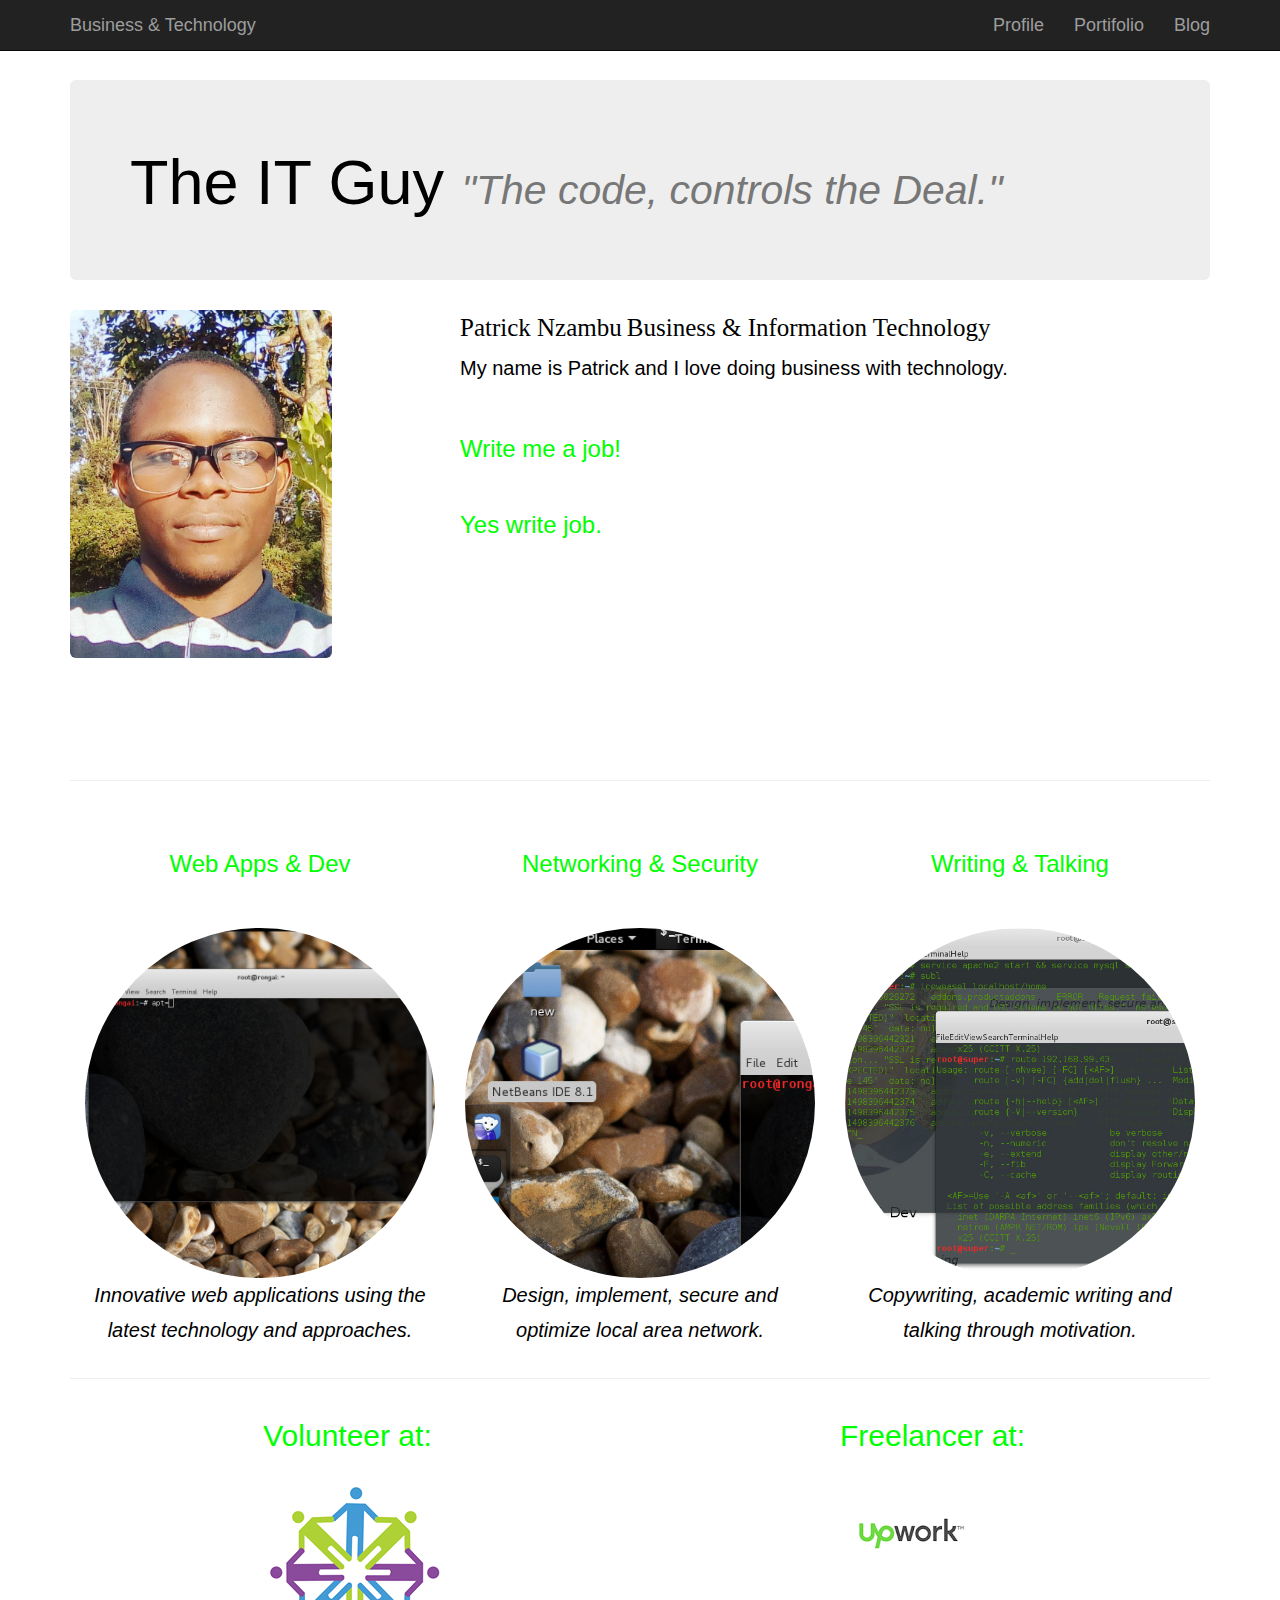
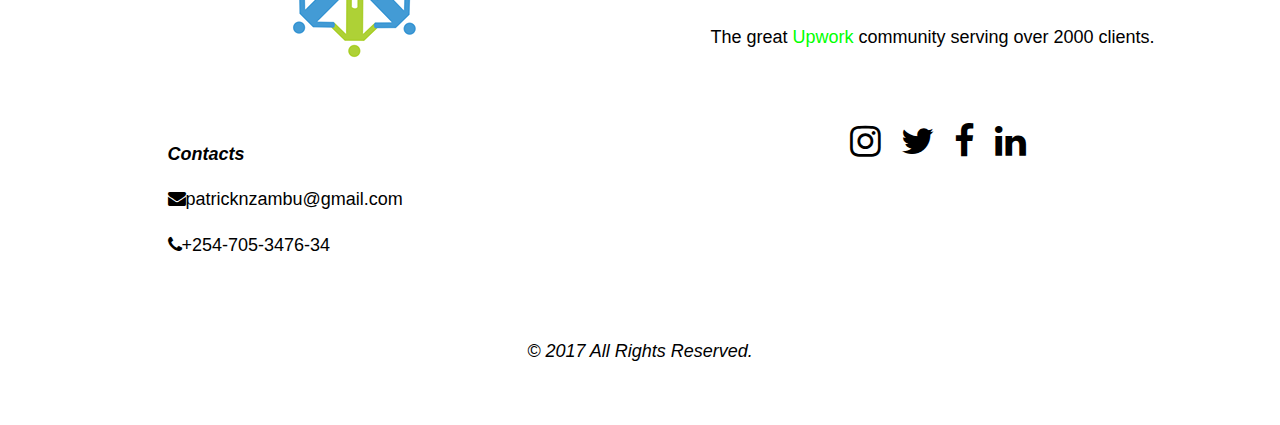
==== index.html @ f0a5457b "First commit" ====
<html>
<head>
    <meta charset="utf-8">
    <meta http-equiv="X-UA-Compatible" content="IE=edge">
    <meta name="viewport" content="width=device-width, initial-scale=1">
	<title>Patrick - The IT Guy</title>
	<link rel="stylesheet" type="text/css" href="css/bootstrap.min.css">
	<link rel="stylesheet" type="text/css" href="css/app.css">
	<link rel="stylesheet" type="text/css" href="css/theme-patrick.css">
	<link rel="stylesheet" href="font/font-awesome-4.7.0/css/font-awesome.min.css">
</head>
<body>
	<nav>
		<div class="navbar navbar-inverse navbar-fixed-top">
			<div class="container">
				<button class="navbar-toggle" data-toggle="collapse" data-target=".navHeaderCollapse">
					<span class="icon-bar"></span>
					<span class="icon-bar"></span>
					<span class="icon-bar"></span>
				</button>
				<div class="navbar-header">
					<a class="navbar-brand" href="#">Business & Technology</a>				
				</div>
				<div class="collapse navbar-collapse navHeaderCollapse">
					<ul class="nav navbar-nav navbar-right">
						<li><a href="#">Profile</a></li>
						<li><a href="#">Portifolio</a></li>
						<li><a href="#">Blog</a></li>
					</ul>
				</div>
			</div>
		</div>
	</nav>
	<main>
		<div class="container main">
			<div class="row">
				<div class="col-sm-12 col-md-12 col-xs-12">
					<div class="jumbotron">
						<p>
							<h1>The IT Guy&nbsp<small><i>"The code, controls the Deal."</i></small></h1>
						</p>
					</div>
				</div>
			</div>
			<div class="row">
				<div class="col-xs-12 col-sm-12 col-md-3">
					<div class="profile-picture">
						<img src="img/patrik.jpg" class="img-rounded img-responsive profile">
					</div>	
				</div>			
				<div class="col-xs-12 col-md-8 col-md-offset-1">
					<label>Patrick Nzambu</label>
					<label>Business & Information Technology</label>
					<p>My name is Patrick and I love doing business with technology. </p>
					<h3>Write me a job!</h3>
					<h3>Yes write job.</h3>
				</div>
			</div>
			<hr>
			<div class="row what-i-do" style="text-align:center;">
				<div class="col-sm-12 col-md-12 col-xl-9">
					<div class="col-sm-4 col-md-4 col-xl-3">
						<h3>Web Apps & Dev</h3>
						<img src="img/terminal.jpg" class="img-circle img-responsive" style="align:center;">
						<p><i>Innovative web applications using the latest technology and approaches.</i></p>
					</div>
					<div class="col-sm-4 col-md-4 col-xl-3">
						<h3>Networking & Security</h3>
						<img src="img/terminal2.jpg" class="img-circle img-responsive">
						<p><i>Design, implement, secure and optimize local area network.</i></p>
					</div>
					<div class="col-sm-4 col-md-4 col-xl-3">
						<h3>Writing & Talking</h3>
						<img src="img/sample2.jpg" class="img-circle img-responsive">
						<p><i>Copywriting, academic writing and talking through motivation.</i></p>
					</div>
				</div>				
			</div>
			<hr>
		</div>
	</main>
	<footer>
		<nav>
			<div class="container">
				<div class="footer">
					<div class="row top">
						<div class="col-sm-6 col-md-6 col-xl-6">
							<p><h2>Volunteer at:</h2></p>
							<img src="img/youandi.png" class="col-xs-offset-4 col-md-offset-4 col-xl-offset-3">
						</div>
						<div class="col-sm-6 col-md-6 col-xl-6">
							<h2>Freelancer at:</h2>
							<img src="img/upwork.png" class="col-xs-offset-4 col-md-offset-4 col-xl-offset-4">
							<p>The great <a href="https://www.upwork.com/o/profiles/users/_~01a84eaf7e334c6296/" >Upwork</a> community serving over 2000 clients.</p>
						</div>
					</div>
					<div class="row">
						<div class="col-sm-12 col-md-4 col-md-offset-1" style="margin-top:50px;">
							<p><i><strong>Contacts</strong></i></p>
							<p><i class="fa fa-envelope fa-1x"></i>patricknzambu@gmail.com</p>
							<p><i class="fa fa-phone fa-1x"></i>+254-705-3476-34</p>
						</div>
						<div class="col-sm-12 col-sm-12 col-md-4">
							
						</div>
						<div class="social-media">
							<div class="col-xs-9 col-xs-offset-3 col-sm-9 col-md-3 col-sm-offset-3" style="margin-top:50px;">
								<i class="fa fa-instagram fa-2x"></i>&nbsp&nbsp&nbsp
								<i class="fa fa-twitter fa-2x"></i>&nbsp&nbsp&nbsp
								<i class="fa fa-facebook fa-2x" aria-hidden="true"></i>&nbsp&nbsp&nbsp
								<i class="fa fa-linkedin fa-2x"></i>
							</div>
						</div>
					</div>
					<div class="row">
						<div class="col-xs-12 col-sm-12 col-md-12" style="text-align:center; margin-top:50px; margin-bottom:50px;">
							<p><i>&copy; 2017 All Rights Reserved.</i></p>
							<!-- <p>www.lexicotcamp.com</p> -->
						</div>
					</div>
				</div>
			</div>	
		</nav>	
	</footer>
	<script src="js/jquery.js"></script>
	<script src="js/bootstrap.min.js"></script>
</body>
</html>
---- css/app.css ----
.navbar-toggle {
	float: left;
	}
.main {
	margin-top: 80px;
}
.navbar-default {
	background-color: maroon;
}
.jumbotron p {
	text-align: center;
	font-size: 30px;
}
h3 {
	margin-bottom: 50px;
	margin-top: 50px;
	color: lime;
}
h2 {
	color: lime;
}
---- css/theme-patrick.css ----
html body {
	font-family: sans-serif;
	font-size: 18px;
	color: black;
}
a {
	color: lime;
}
.profile-picture {
	height: 450px;
}
label {
	font-size: 25px;
	font-family: verdana;
	font-weight: lighter;
}
.social-media i {
	text-align: center;
}
.footer {
	background-color:;
}
.footer p {
	margin-top: 20px;
}
.main p {
	line-height: 35px;
	font-size: 20px;
}
.top p, h2{
	text-align: center;

}
h1 small {
	display: inline;
}
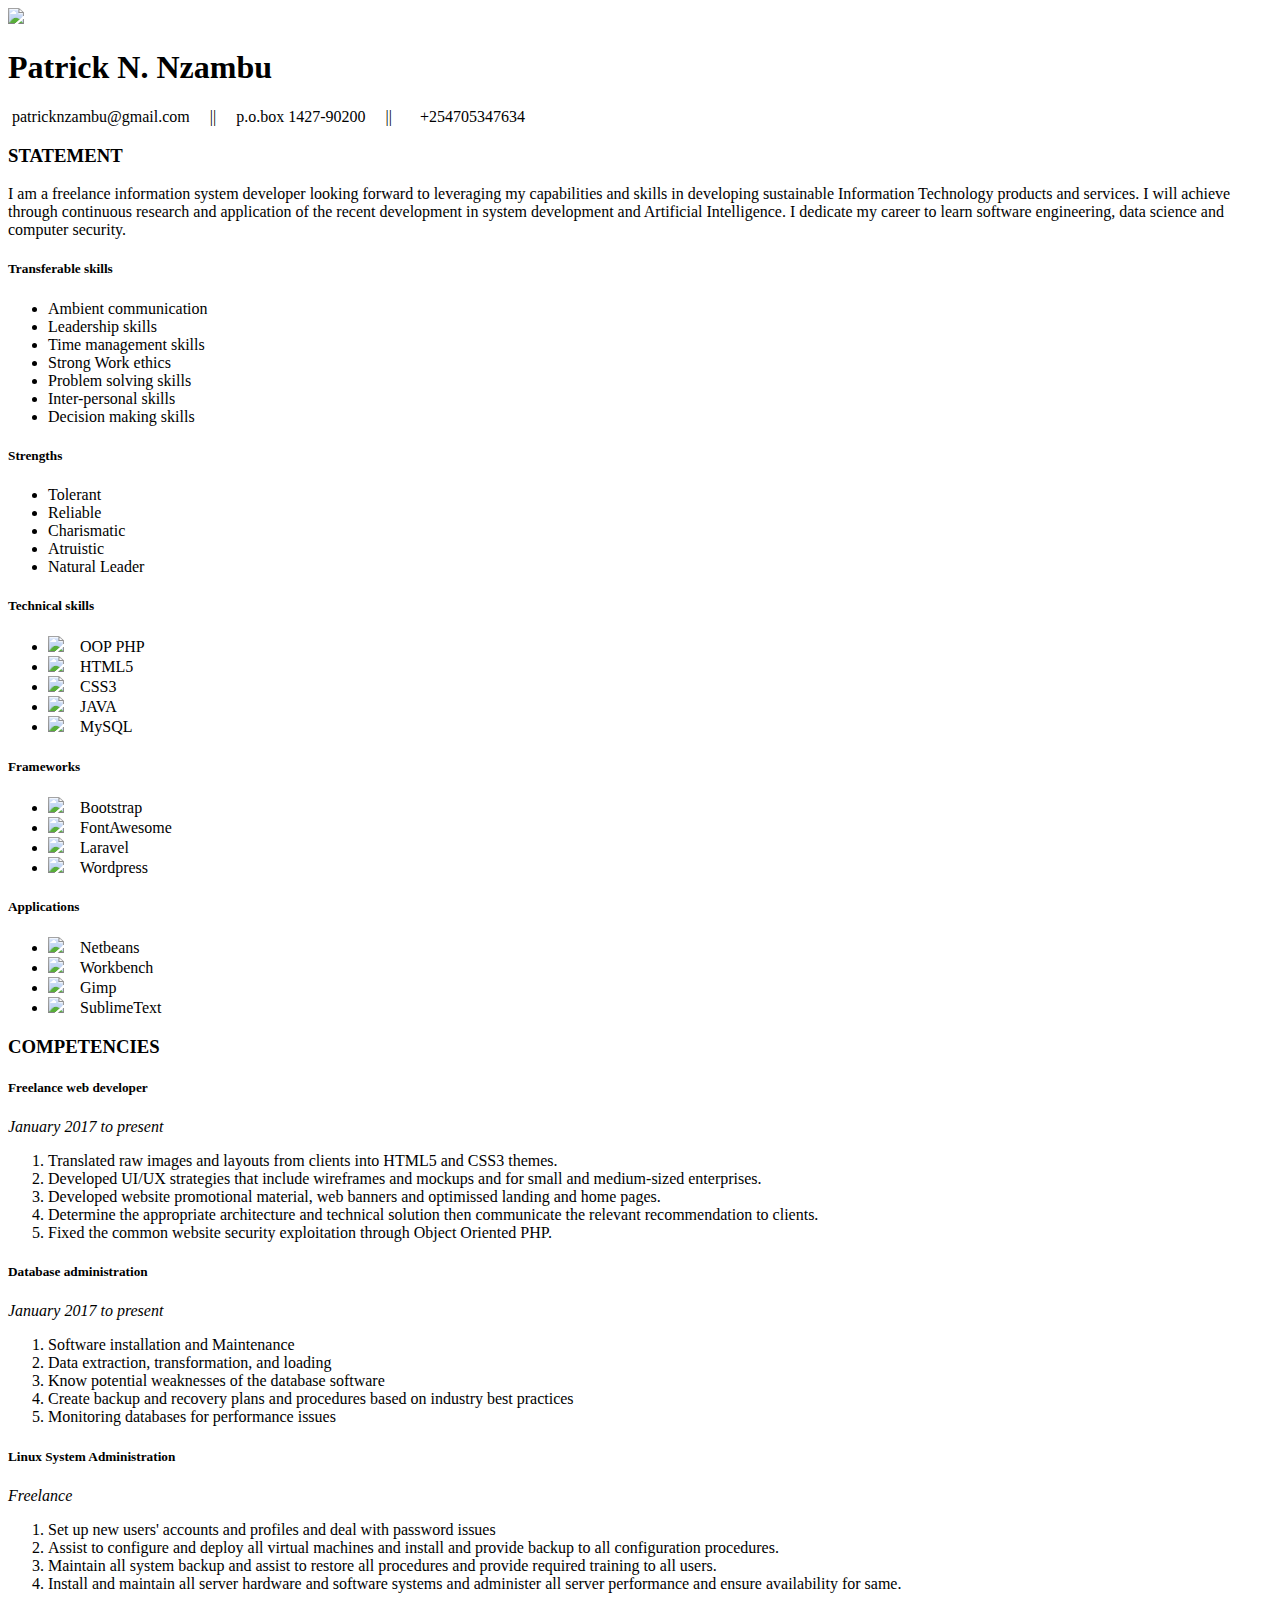
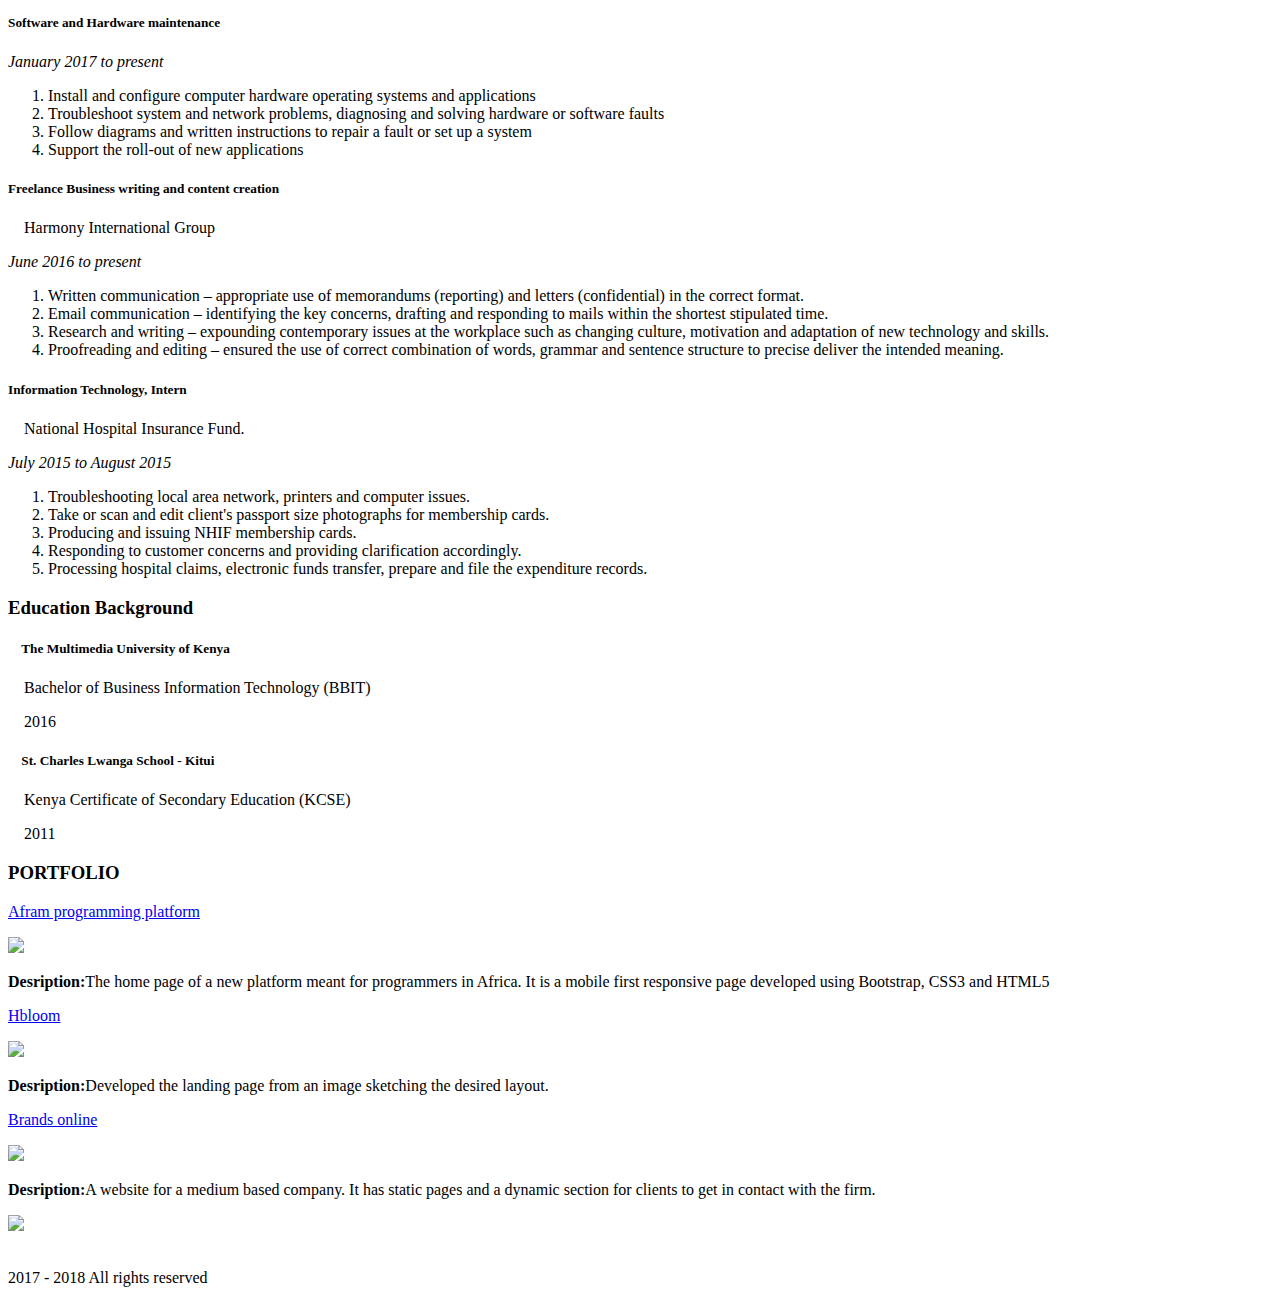
==== commit abaac69c: "Update index.html" ====
--- a/index.html
+++ b/index.html
@@ -1,128 +1,225 @@
-<html>
-<head>
+<!doctype html>
+<html lang="en">
+  <head>
+    <link rel="icon" href="img/favicon 1.png" type="image/png" sizes="16x16">
+    <!-- Required meta tags -->
     <meta charset="utf-8">
-    <meta http-equiv="X-UA-Compatible" content="IE=edge">
-    <meta name="viewport" content="width=device-width, initial-scale=1">
-	<title>Patrick - The IT Guy</title>
-	<link rel="stylesheet" type="text/css" href="css/bootstrap.min.css">
-	<link rel="stylesheet" type="text/css" href="css/app.css">
-	<link rel="stylesheet" type="text/css" href="css/theme-patrick.css">
-	<link rel="stylesheet" href="font/font-awesome-4.7.0/css/font-awesome.min.css">
-</head>
-<body>
-	<nav>
-		<div class="navbar navbar-inverse navbar-fixed-top">
-			<div class="container">
-				<button class="navbar-toggle" data-toggle="collapse" data-target=".navHeaderCollapse">
-					<span class="icon-bar"></span>
-					<span class="icon-bar"></span>
-					<span class="icon-bar"></span>
-				</button>
-				<div class="navbar-header">
-					<a class="navbar-brand" href="#">Business & Technology</a>				
-				</div>
-				<div class="collapse navbar-collapse navHeaderCollapse">
-					<ul class="nav navbar-nav navbar-right">
-						<li><a href="#">Profile</a></li>
-						<li><a href="#">Portifolio</a></li>
-						<li><a href="#">Blog</a></li>
-					</ul>
-				</div>
-			</div>
-		</div>
-	</nav>
-	<main>
-		<div class="container main">
-			<div class="row">
-				<div class="col-sm-12 col-md-12 col-xs-12">
-					<div class="jumbotron">
-						<p>
-							<h1>The IT Guy&nbsp<small><i>"The code, controls the Deal."</i></small></h1>
-						</p>
-					</div>
-				</div>
-			</div>
-			<div class="row">
-				<div class="col-xs-12 col-sm-12 col-md-3">
-					<div class="profile-picture">
-						<img src="img/patrik.jpg" class="img-rounded img-responsive profile">
-					</div>	
-				</div>			
-				<div class="col-xs-12 col-md-8 col-md-offset-1">
-					<label>Patrick Nzambu</label>
-					<label>Business & Information Technology</label>
-					<p>My name is Patrick and I love doing business with technology. </p>
-					<h3>Write me a job!</h3>
-					<h3>Yes write job.</h3>
-				</div>
-			</div>
-			<hr>
-			<div class="row what-i-do" style="text-align:center;">
-				<div class="col-sm-12 col-md-12 col-xl-9">
-					<div class="col-sm-4 col-md-4 col-xl-3">
-						<h3>Web Apps & Dev</h3>
-						<img src="img/terminal.jpg" class="img-circle img-responsive" style="align:center;">
-						<p><i>Innovative web applications using the latest technology and approaches.</i></p>
-					</div>
-					<div class="col-sm-4 col-md-4 col-xl-3">
-						<h3>Networking & Security</h3>
-						<img src="img/terminal2.jpg" class="img-circle img-responsive">
-						<p><i>Design, implement, secure and optimize local area network.</i></p>
-					</div>
-					<div class="col-sm-4 col-md-4 col-xl-3">
-						<h3>Writing & Talking</h3>
-						<img src="img/sample2.jpg" class="img-circle img-responsive">
-						<p><i>Copywriting, academic writing and talking through motivation.</i></p>
-					</div>
-				</div>				
-			</div>
-			<hr>
-		</div>
-	</main>
-	<footer>
-		<nav>
-			<div class="container">
-				<div class="footer">
-					<div class="row top">
-						<div class="col-sm-6 col-md-6 col-xl-6">
-							<p><h2>Volunteer at:</h2></p>
-							<img src="img/youandi.png" class="col-xs-offset-4 col-md-offset-4 col-xl-offset-3">
-						</div>
-						<div class="col-sm-6 col-md-6 col-xl-6">
-							<h2>Freelancer at:</h2>
-							<img src="img/upwork.png" class="col-xs-offset-4 col-md-offset-4 col-xl-offset-4">
-							<p>The great <a href="https://www.upwork.com/o/profiles/users/_~01a84eaf7e334c6296/" >Upwork</a> community serving over 2000 clients.</p>
-						</div>
-					</div>
-					<div class="row">
-						<div class="col-sm-12 col-md-4 col-md-offset-1" style="margin-top:50px;">
-							<p><i><strong>Contacts</strong></i></p>
-							<p><i class="fa fa-envelope fa-1x"></i>patricknzambu@gmail.com</p>
-							<p><i class="fa fa-phone fa-1x"></i>+254-705-3476-34</p>
-						</div>
-						<div class="col-sm-12 col-sm-12 col-md-4">
-							
-						</div>
-						<div class="social-media">
-							<div class="col-xs-9 col-xs-offset-3 col-sm-9 col-md-3 col-sm-offset-3" style="margin-top:50px;">
-								<i class="fa fa-instagram fa-2x"></i>&nbsp&nbsp&nbsp
-								<i class="fa fa-twitter fa-2x"></i>&nbsp&nbsp&nbsp
-								<i class="fa fa-facebook fa-2x" aria-hidden="true"></i>&nbsp&nbsp&nbsp
-								<i class="fa fa-linkedin fa-2x"></i>
-							</div>
-						</div>
-					</div>
-					<div class="row">
-						<div class="col-xs-12 col-sm-12 col-md-12" style="text-align:center; margin-top:50px; margin-bottom:50px;">
-							<p><i>&copy; 2017 All Rights Reserved.</i></p>
-							<!-- <p>www.lexicotcamp.com</p> -->
-						</div>
-					</div>
-				</div>
-			</div>	
-		</nav>	
-	</footer>
-	<script src="js/jquery.js"></script>
-	<script src="js/bootstrap.min.js"></script>
-</body>
-</html>+    <meta name="viewport" content="width=device-width, initial-scale=1, shrink-to-fit=no">
+
+    <!-- Bootstrap CSS -->
+    <link rel="stylesheet" href="bootstrap/css/bootstrap.min.css">
+    <link rel="stylesheet" href="bootstrap/css/app.min.css">
+    <link rel="stylesheet" href="bootstrap/font/font-awesome-4.7.0/css/font-awesome.min.css">
+    
+    <title>My IT Guy</title>
+  </head>
+  <body>
+    <div class="container-fluid">
+      <div class="row dark-theme">
+        <div class="col-xs-12 col-xl-2 text-center">
+          <img id="logo" class="img-fluid" src="img/favicon 1.png">
+        </div>
+      </div>
+      <div class="row dark-theme">
+        <div class="offset-xl-3 col-xl-6 header">
+          <div class="card text-center dark-theme">
+            <h1>Patrick N. Nzambu</h1>
+            <p><i class="fa fa-envelope fa-1x" style="color: ed481f;"></i>&nbsp;patricknzambu@gmail.com &emsp;|| &emsp;p.o.box 1427-90200 &emsp;|| &emsp; <i class="fa fa-phone fa-1x" style="color: ed481f;"></i>&nbsp;+254705347634</p>
+          </div>
+        </div>
+      </div>
+      <div class="row dark-theme-lighter">
+        <div class="col-xl-3 aside">
+          <div class="hover dark-theme">
+            <h3>STATEMENT</h3>
+            <p>I am a freelance information system developer looking forward to leveraging my capabilities and skills in developing sustainable Information Technology products and services. I will achieve through continuous research and application of the recent development in system development and Artificial Intelligence. I dedicate my career to learn software engineering, data science and computer security.</p>
+          </div>
+          <div class="hover" id="aside_1">
+            <h5>Transferable skills</h5>
+          <ul>
+            <li>Ambient communication</li>
+            <li>Leadership skills</li>
+            <li>Time management skills</li>
+            <li>Strong Work ethics</li>
+            <li>Problem solving skills</li>
+            <li>Inter-personal skills</li>
+            <li>Decision making skills</li>
+          </ul>
+          </div>
+          <div class="hover" id="aside_4">
+            <h5>Strengths</h5>
+          <ul>
+            <li>Tolerant</li>
+            <li>Reliable</li>
+            <li>Charismatic</li>
+            <li>Atruistic</li>
+            <li>Natural Leader</li>
+          </ul>
+          </div>
+          <div class="hover" id="aside_3">
+            <h5>Technical skills</h5>
+          <ul>
+            <li><img id="icon" src="img/php.png" >&emsp;OOP PHP</li>
+            <li><img id="icon" src="img/html5.png" >&emsp;HTML5</li>
+            <li><img id="icon" src="img/css3.png" >&emsp;CSS3</li>
+            <li><img id="icon" src="img/java.png" >&emsp;JAVA</li>
+            <li><img id="icon" src="img/mysql.png" >&emsp;MySQL</li>
+          </ul>
+          </div>
+          <div class="hover" id="aside_5">
+            <h5>Frameworks</h5>
+          <ul>
+            <li><img id="icon" src="img/bootstrap.png" >&emsp;Bootstrap</li>
+            <li><img id="icon" src="img/fontawesome.png" >&emsp;FontAwesome</li>
+            <li><img id="icon" src="img/laravel-1.png" >&emsp;Laravel</li>
+            <li><img id="icon" src="img/wordpress.png" >&emsp;Wordpress</li>
+          </ul>
+          </div>
+          <div class="hover" id="aside_6">
+            <h5>Applications</h5>
+          <ul>
+            <li><img id="icon" src="img/netbeans.png" >&emsp;Netbeans</li>
+            <li><img id="icon" src="img/workbench.png" >&emsp;Workbench</li>
+            <li><img id="icon" src="img/gimp.png" >&emsp;Gimp</li>
+            <li><img id="icon" src="img/sublimetext.png" >&emsp;SublimeText</li>
+          </ul>
+          </div>
+        </div>
+        <div class="col-xl-5 aside">
+          <h3 class="text-center">COMPETENCIES</h3>
+          <div class="hover central">
+          <h5>Freelance web developer</h5>
+          <p><i>January 2017 to present</i></p>
+          <ol>
+            <li>Translated raw images and layouts from clients into HTML5 and CSS3 themes.</li>
+            <li>Developed UI/UX strategies that include wireframes and mockups and for small and medium-sized enterprises.</li>
+            <li>Developed website promotional material, web banners and optimissed landing and home pages.</li>
+            <li>Determine the appropriate architecture and technical solution then communicate the relevant recommendation to clients.</li>
+            <li>Fixed the common website security exploitation through Object Oriented PHP. </li>
+          </ol>
+        </div>
+        <div class="hover central">
+          <h5>Database administration</h5>
+          <p><i>January 2017 to present</i></p>
+          <ol>
+            <li>Software installation and Maintenance</li>
+            <li>Data extraction, transformation, and loading</li>
+            <li>Know potential weaknesses of the database software</li>
+            <li>Create backup and recovery plans and procedures based on industry best practices</li>
+            <li>Monitoring databases for performance issues</li>
+          </ol>
+        </div>
+        <div class="hover central">
+          <h5>Linux System Administration</h5>
+          <p><i>Freelance</i></p>
+          <ol>
+            <li>Set up new users' accounts and profiles and deal with password issues</li>
+            <li>Assist to configure and deploy all virtual machines and install and provide backup to all configuration procedures. </li>
+            <li>Maintain all system backup and assist to restore all procedures and provide required training to all users.</li>
+            <li>Install and maintain all server hardware and software systems and administer all server performance and ensure availability for same.</li>
+          </ol>
+        </div>
+        <div class="hover central">
+          <h5>Software and Hardware maintenance</h5>
+          <p><i>January 2017 to present</i></p>
+          <ol>
+            <li>Install and configure computer hardware operating systems and applications</li>
+            <li>Troubleshoot system and network problems, diagnosing and solving hardware or software faults</li>
+            <li>Follow diagrams and written instructions to repair a fault or set up a system</li>
+            <li>Support the roll-out of new applications</li>
+          </ol>
+        </div>
+        <div class="hover central">
+          <h5>Freelance Business writing and content creation</h5>
+          <p><i class="fa fa-institution fa-1x;"></i>&emsp;Harmony International Group</p>
+          <p><i>June 2016 to present</i></p>
+          <ol>
+            <li>Written communication – appropriate use of memorandums (reporting) and letters (confidential) in the correct format.</li>
+            <li>Email communication – identifying the key concerns, drafting and responding to mails within the shortest stipulated time.</li>
+            <li>Research and writing – expounding contemporary issues at the workplace such as changing culture, motivation and adaptation of new technology and skills. </li>
+            <li>Proofreading and editing – ensured the use of correct combination of words, grammar and sentence structure to precise deliver the intended meaning. </li>
+          </ol>
+        </div>
+        <div class="hover central">
+          <h5>Information Technology, Intern</h5>
+          <p><i class="fa fa-institution fa-1x;"></i>&emsp;National Hospital Insurance Fund.</p>
+          <p><i>July 2015 to August 2015</i></p>
+          <ol>
+            <li>Troubleshooting local area network, printers and computer issues.</li>
+            <li>Take or scan and edit client's passport size photographs for membership cards.</li>
+            <li>Producing and issuing NHIF membership cards.</li>
+            <li>Responding to customer concerns and providing clarification accordingly.</li>
+            <li>Processing hospital claims, electronic funds transfer, prepare and file the expenditure records.</li>
+          </ol>
+        </div>
+        <h3 class="text-center">Education Background</h3>
+        <div class="hover central">
+            
+            <h5><i class="fa fa-university fa-1x"></i>&emsp;The Multimedia University of Kenya</h5>
+            <p><i class="fa fa-certificate fa-1x"></i>&emsp;Bachelor of Business Information Technology (BBIT)</p>
+            <p><i class="fa fa-graduation-cap fa-1x"></i>&emsp;2016</p>
+            <!--<ol>
+              <li>Second class honors</li>
+            </ol>-->
+          </div>
+          <div class="hover central">
+            <h5><i class="fa fa-university fa-1x"></i>&emsp;St. Charles Lwanga School - Kitui</h5>
+            <p><i class="fa fa-certificate fa-1x"></i>&emsp;Kenya Certificate of Secondary Education (KCSE)</p>
+            <p><i class="fa fa-graduation-cap fa-1x"></i>&emsp;2011</p>
+          </div>
+        </div>
+        <div class="col-xl-4 projects">
+          <h3 class="text-center">PORTFOLIO</h3>
+          <div class="portfolio hover">
+            <p class="text-center"><a href="https://aframm.github.io" target="_blank">Afram programming platform</a></p>
+            <img class="img-fluid" src="img/afram.png">
+            <p><strong>Desription:</strong>The home page of a new platform meant for programmers in Africa. It is a mobile first responsive page developed using Bootstrap, CSS3 and HTML5</p>
+          </div>
+          <div class="portfolio hover">
+            <p class="text-center"><a href="https://nzambu.github.io/hbloom/" target="_blank">Hbloom</a></p>
+            <img class="img-fluid" src="img/hbloom.png">
+            <p><strong>Desription:</strong>Developed the landing page from an image sketching the desired layout.</p>
+          </div>
+          <div class="portfolio hover">
+            <p class="text-center"><a href="#" target="_blank">Brands online</a></p>
+            <img class="img-fluid" src="img/brand.png">
+            <p><strong>Desription:</strong>A website for a medium based company. It has static pages and a dynamic section for clients to get in contact with the firm. </p>
+          </div>
+          <!--<div class="portfolio hover">
+            <p class="text-center"><a href="https://nzambu.github.io/hbloom/" target="_blank">Hbloom</a></p>
+            <img class="img-fluid" src="img/hbloom.png">
+            <p><strong>Desription:</strong>Developed the landing page from an image sketching the desired layout.</p>
+          </div>
+          <div class="portfolio hover">
+            <p class="text-center"><a href="https://nzambu.github.io/hbloom/" target="_blank">Hbloom</a></p>
+            <img class="img-fluid" src="img/hbloom.png">
+            <p><strong>Desription:</strong>Developed the landing page from an image sketching the desired layout.</p>
+          </div>-->
+        </div>
+      </div>
+      <div class="row">
+        <div class="col-xs-12 col-xl-12">
+          <img class="img-fluid" src="img/profile 2.jpg">
+        </div>
+      </div>
+      <div class="row dark-theme text-center footer">
+        <div class="col-xl-12">
+          <div class="social-media">
+            <a href="https://www.instagram.com/patricknzambu/" target="_blank"><i class="fa fa-instagram fa-2x"></i></a>&nbsp&nbsp&nbsp
+            <a href="https://twitter.com/NzambuPatrick?lang=en" target="_blank"><i class="fa fa-twitter fa-2x"></i></a>&nbsp&nbsp&nbsp
+            <a href="https://web.facebook.com/pats.tooh" target="_blank"><i class="fa fa-facebook fa-2x" aria-hidden="true"></i></a>&nbsp&nbsp&nbsp
+            <a href="https://www.linkedin.com/in/nzambu" target="_blank"><i class="fa fa-linkedin fa-2x"></i></a>
+          </div>
+        </div>
+        <div class="col-xl-12">
+          <p>2017 - 2018 All rights reserved</p>
+        </div>  
+      </div> 
+      </div>
+
+    <!-- Optional JavaScript -->
+    <!-- jQuery first, then Popper.js, then Bootstrap JS -->
+    <script src="bootstrap/js/jquery-3.2.1.slim.min.js"></script>
+    <script src="bootstrap/js/bootstrap.min.js"></script>
+  </body>
+</html>
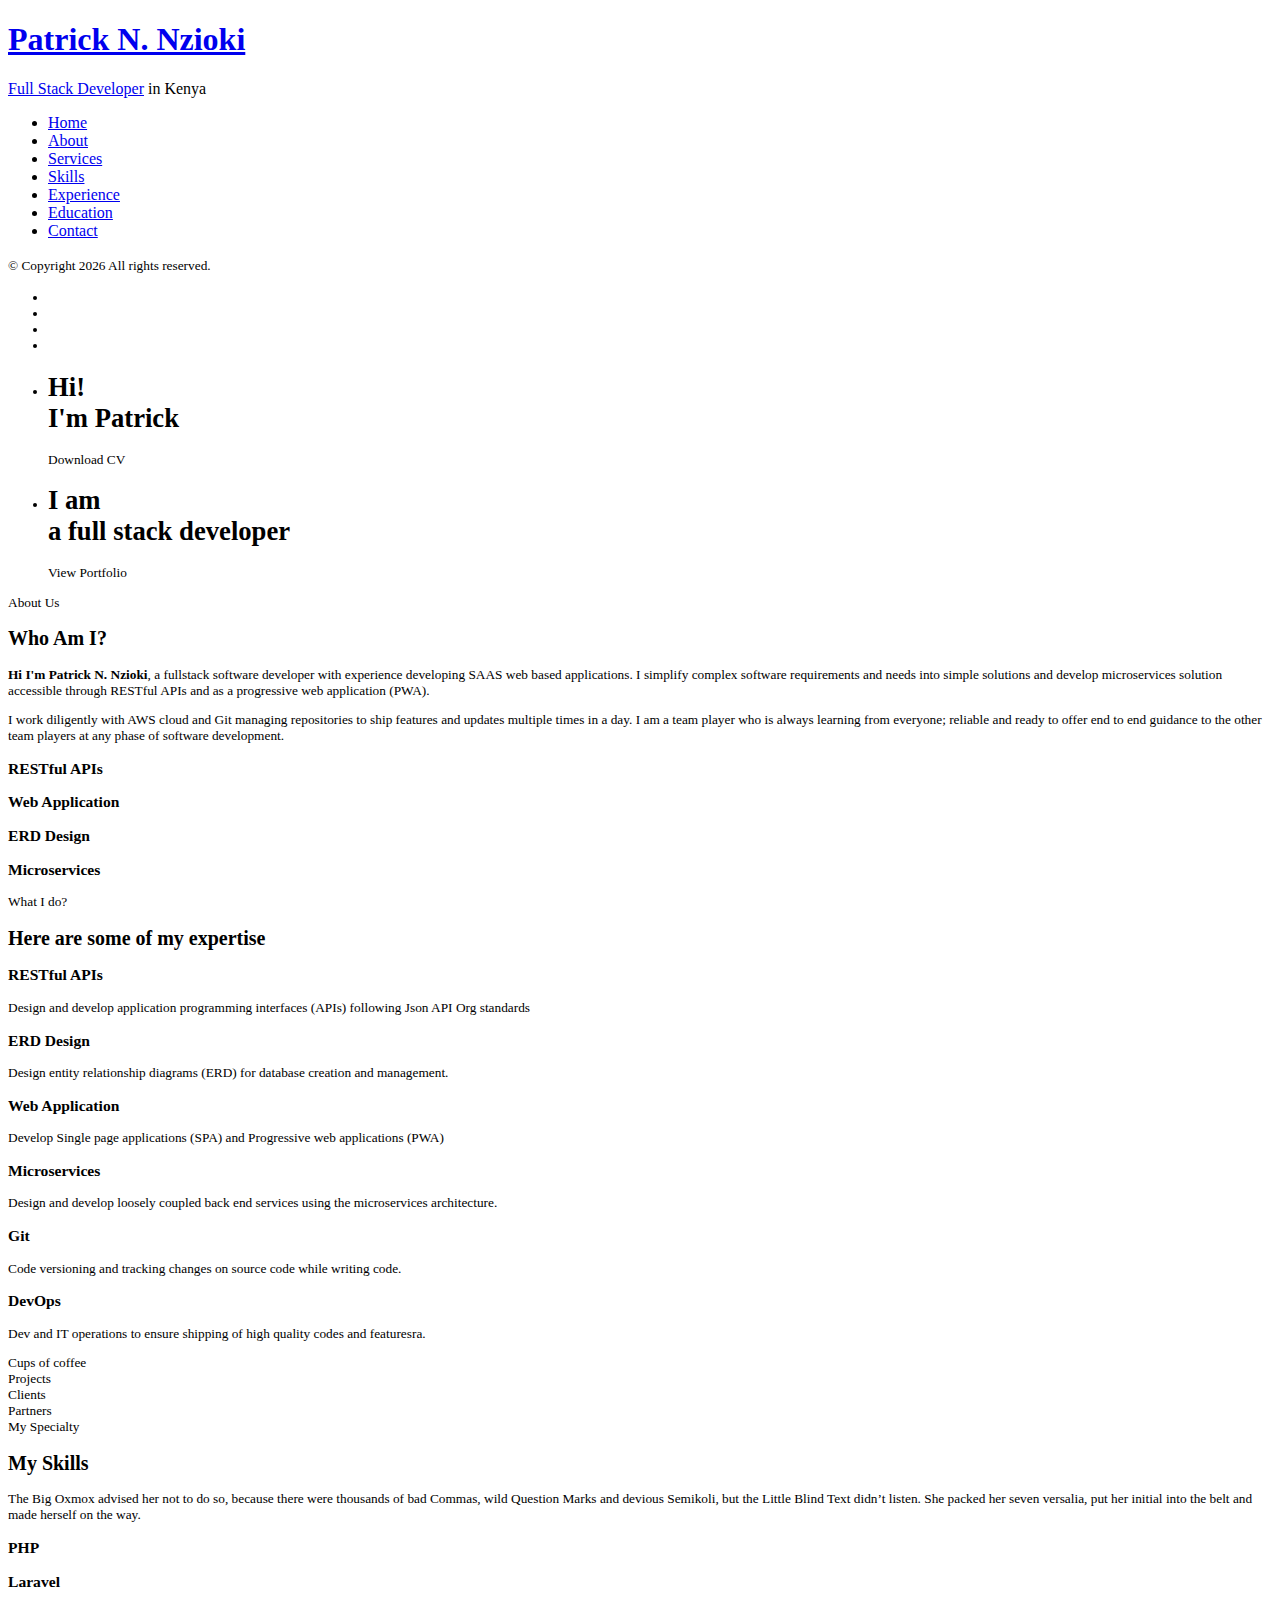
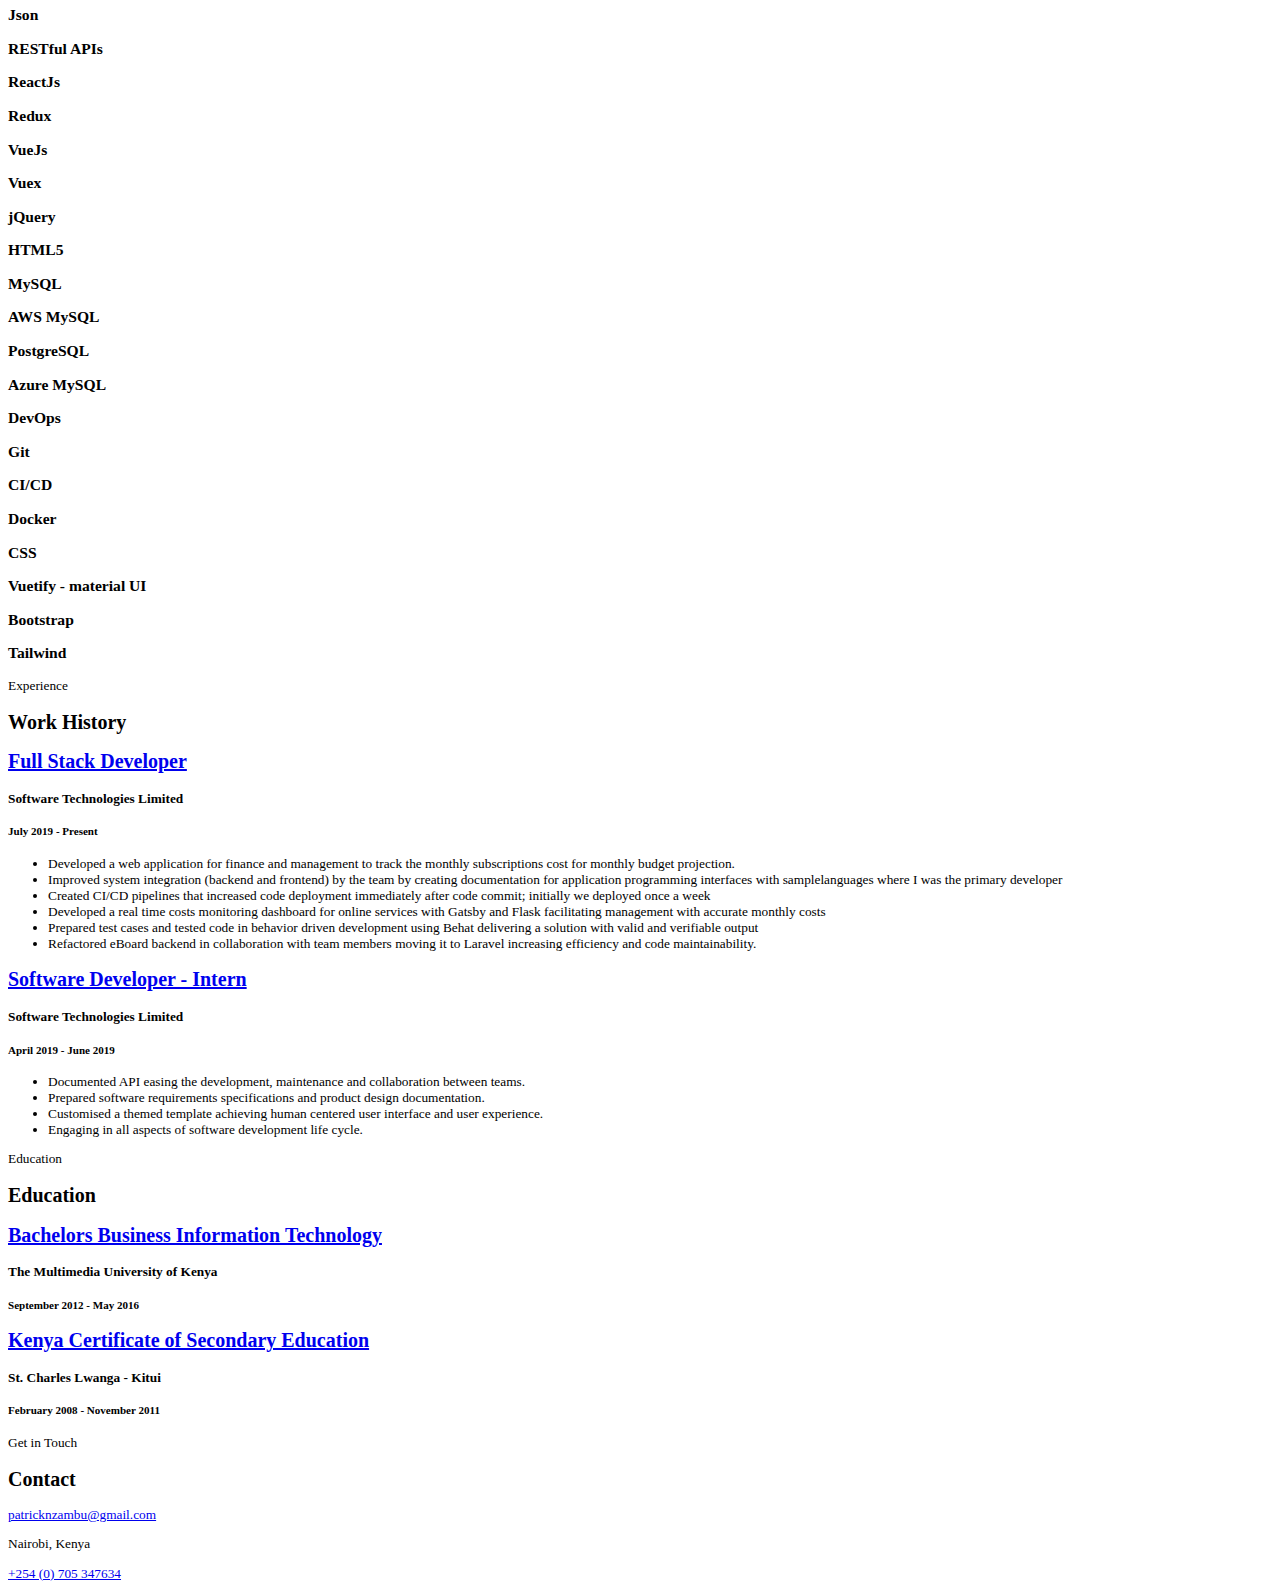
==== commit d781bb68: "New" ====
--- a/index.html
+++ b/index.html
@@ -1,225 +1,1077 @@
-<!doctype html>
-<html lang="en">
-  <head>
-    <link rel="icon" href="img/favicon 1.png" type="image/png" sizes="16x16">
-    <!-- Required meta tags -->
-    <meta charset="utf-8">
-    <meta name="viewport" content="width=device-width, initial-scale=1, shrink-to-fit=no">
-
-    <!-- Bootstrap CSS -->
-    <link rel="stylesheet" href="bootstrap/css/bootstrap.min.css">
-    <link rel="stylesheet" href="bootstrap/css/app.min.css">
-    <link rel="stylesheet" href="bootstrap/font/font-awesome-4.7.0/css/font-awesome.min.css">
-    
-    <title>My IT Guy</title>
-  </head>
-  <body>
-    <div class="container-fluid">
-      <div class="row dark-theme">
-        <div class="col-xs-12 col-xl-2 text-center">
-          <img id="logo" class="img-fluid" src="img/favicon 1.png">
-        </div>
-      </div>
-      <div class="row dark-theme">
-        <div class="offset-xl-3 col-xl-6 header">
-          <div class="card text-center dark-theme">
-            <h1>Patrick N. Nzambu</h1>
-            <p><i class="fa fa-envelope fa-1x" style="color: ed481f;"></i>&nbsp;patricknzambu@gmail.com &emsp;|| &emsp;p.o.box 1427-90200 &emsp;|| &emsp; <i class="fa fa-phone fa-1x" style="color: ed481f;"></i>&nbsp;+254705347634</p>
-          </div>
-        </div>
-      </div>
-      <div class="row dark-theme-lighter">
-        <div class="col-xl-3 aside">
-          <div class="hover dark-theme">
-            <h3>STATEMENT</h3>
-            <p>I am a freelance information system developer looking forward to leveraging my capabilities and skills in developing sustainable Information Technology products and services. I will achieve through continuous research and application of the recent development in system development and Artificial Intelligence. I dedicate my career to learn software engineering, data science and computer security.</p>
-          </div>
-          <div class="hover" id="aside_1">
-            <h5>Transferable skills</h5>
-          <ul>
-            <li>Ambient communication</li>
-            <li>Leadership skills</li>
-            <li>Time management skills</li>
-            <li>Strong Work ethics</li>
-            <li>Problem solving skills</li>
-            <li>Inter-personal skills</li>
-            <li>Decision making skills</li>
-          </ul>
-          </div>
-          <div class="hover" id="aside_4">
-            <h5>Strengths</h5>
-          <ul>
-            <li>Tolerant</li>
-            <li>Reliable</li>
-            <li>Charismatic</li>
-            <li>Atruistic</li>
-            <li>Natural Leader</li>
-          </ul>
-          </div>
-          <div class="hover" id="aside_3">
-            <h5>Technical skills</h5>
-          <ul>
-            <li><img id="icon" src="img/php.png" >&emsp;OOP PHP</li>
-            <li><img id="icon" src="img/html5.png" >&emsp;HTML5</li>
-            <li><img id="icon" src="img/css3.png" >&emsp;CSS3</li>
-            <li><img id="icon" src="img/java.png" >&emsp;JAVA</li>
-            <li><img id="icon" src="img/mysql.png" >&emsp;MySQL</li>
-          </ul>
-          </div>
-          <div class="hover" id="aside_5">
-            <h5>Frameworks</h5>
-          <ul>
-            <li><img id="icon" src="img/bootstrap.png" >&emsp;Bootstrap</li>
-            <li><img id="icon" src="img/fontawesome.png" >&emsp;FontAwesome</li>
-            <li><img id="icon" src="img/laravel-1.png" >&emsp;Laravel</li>
-            <li><img id="icon" src="img/wordpress.png" >&emsp;Wordpress</li>
-          </ul>
-          </div>
-          <div class="hover" id="aside_6">
-            <h5>Applications</h5>
-          <ul>
-            <li><img id="icon" src="img/netbeans.png" >&emsp;Netbeans</li>
-            <li><img id="icon" src="img/workbench.png" >&emsp;Workbench</li>
-            <li><img id="icon" src="img/gimp.png" >&emsp;Gimp</li>
-            <li><img id="icon" src="img/sublimetext.png" >&emsp;SublimeText</li>
-          </ul>
-          </div>
-        </div>
-        <div class="col-xl-5 aside">
-          <h3 class="text-center">COMPETENCIES</h3>
-          <div class="hover central">
-          <h5>Freelance web developer</h5>
-          <p><i>January 2017 to present</i></p>
-          <ol>
-            <li>Translated raw images and layouts from clients into HTML5 and CSS3 themes.</li>
-            <li>Developed UI/UX strategies that include wireframes and mockups and for small and medium-sized enterprises.</li>
-            <li>Developed website promotional material, web banners and optimissed landing and home pages.</li>
-            <li>Determine the appropriate architecture and technical solution then communicate the relevant recommendation to clients.</li>
-            <li>Fixed the common website security exploitation through Object Oriented PHP. </li>
-          </ol>
-        </div>
-        <div class="hover central">
-          <h5>Database administration</h5>
-          <p><i>January 2017 to present</i></p>
-          <ol>
-            <li>Software installation and Maintenance</li>
-            <li>Data extraction, transformation, and loading</li>
-            <li>Know potential weaknesses of the database software</li>
-            <li>Create backup and recovery plans and procedures based on industry best practices</li>
-            <li>Monitoring databases for performance issues</li>
-          </ol>
-        </div>
-        <div class="hover central">
-          <h5>Linux System Administration</h5>
-          <p><i>Freelance</i></p>
-          <ol>
-            <li>Set up new users' accounts and profiles and deal with password issues</li>
-            <li>Assist to configure and deploy all virtual machines and install and provide backup to all configuration procedures. </li>
-            <li>Maintain all system backup and assist to restore all procedures and provide required training to all users.</li>
-            <li>Install and maintain all server hardware and software systems and administer all server performance and ensure availability for same.</li>
-          </ol>
-        </div>
-        <div class="hover central">
-          <h5>Software and Hardware maintenance</h5>
-          <p><i>January 2017 to present</i></p>
-          <ol>
-            <li>Install and configure computer hardware operating systems and applications</li>
-            <li>Troubleshoot system and network problems, diagnosing and solving hardware or software faults</li>
-            <li>Follow diagrams and written instructions to repair a fault or set up a system</li>
-            <li>Support the roll-out of new applications</li>
-          </ol>
-        </div>
-        <div class="hover central">
-          <h5>Freelance Business writing and content creation</h5>
-          <p><i class="fa fa-institution fa-1x;"></i>&emsp;Harmony International Group</p>
-          <p><i>June 2016 to present</i></p>
-          <ol>
-            <li>Written communication – appropriate use of memorandums (reporting) and letters (confidential) in the correct format.</li>
-            <li>Email communication – identifying the key concerns, drafting and responding to mails within the shortest stipulated time.</li>
-            <li>Research and writing – expounding contemporary issues at the workplace such as changing culture, motivation and adaptation of new technology and skills. </li>
-            <li>Proofreading and editing – ensured the use of correct combination of words, grammar and sentence structure to precise deliver the intended meaning. </li>
-          </ol>
-        </div>
-        <div class="hover central">
-          <h5>Information Technology, Intern</h5>
-          <p><i class="fa fa-institution fa-1x;"></i>&emsp;National Hospital Insurance Fund.</p>
-          <p><i>July 2015 to August 2015</i></p>
-          <ol>
-            <li>Troubleshooting local area network, printers and computer issues.</li>
-            <li>Take or scan and edit client's passport size photographs for membership cards.</li>
-            <li>Producing and issuing NHIF membership cards.</li>
-            <li>Responding to customer concerns and providing clarification accordingly.</li>
-            <li>Processing hospital claims, electronic funds transfer, prepare and file the expenditure records.</li>
-          </ol>
-        </div>
-        <h3 class="text-center">Education Background</h3>
-        <div class="hover central">
-            
-            <h5><i class="fa fa-university fa-1x"></i>&emsp;The Multimedia University of Kenya</h5>
-            <p><i class="fa fa-certificate fa-1x"></i>&emsp;Bachelor of Business Information Technology (BBIT)</p>
-            <p><i class="fa fa-graduation-cap fa-1x"></i>&emsp;2016</p>
-            <!--<ol>
-              <li>Second class honors</li>
-            </ol>-->
-          </div>
-          <div class="hover central">
-            <h5><i class="fa fa-university fa-1x"></i>&emsp;St. Charles Lwanga School - Kitui</h5>
-            <p><i class="fa fa-certificate fa-1x"></i>&emsp;Kenya Certificate of Secondary Education (KCSE)</p>
-            <p><i class="fa fa-graduation-cap fa-1x"></i>&emsp;2011</p>
-          </div>
-        </div>
-        <div class="col-xl-4 projects">
-          <h3 class="text-center">PORTFOLIO</h3>
-          <div class="portfolio hover">
-            <p class="text-center"><a href="https://aframm.github.io" target="_blank">Afram programming platform</a></p>
-            <img class="img-fluid" src="img/afram.png">
-            <p><strong>Desription:</strong>The home page of a new platform meant for programmers in Africa. It is a mobile first responsive page developed using Bootstrap, CSS3 and HTML5</p>
-          </div>
-          <div class="portfolio hover">
-            <p class="text-center"><a href="https://nzambu.github.io/hbloom/" target="_blank">Hbloom</a></p>
-            <img class="img-fluid" src="img/hbloom.png">
-            <p><strong>Desription:</strong>Developed the landing page from an image sketching the desired layout.</p>
-          </div>
-          <div class="portfolio hover">
-            <p class="text-center"><a href="#" target="_blank">Brands online</a></p>
-            <img class="img-fluid" src="img/brand.png">
-            <p><strong>Desription:</strong>A website for a medium based company. It has static pages and a dynamic section for clients to get in contact with the firm. </p>
-          </div>
-          <!--<div class="portfolio hover">
-            <p class="text-center"><a href="https://nzambu.github.io/hbloom/" target="_blank">Hbloom</a></p>
-            <img class="img-fluid" src="img/hbloom.png">
-            <p><strong>Desription:</strong>Developed the landing page from an image sketching the desired layout.</p>
-          </div>
-          <div class="portfolio hover">
-            <p class="text-center"><a href="https://nzambu.github.io/hbloom/" target="_blank">Hbloom</a></p>
-            <img class="img-fluid" src="img/hbloom.png">
-            <p><strong>Desription:</strong>Developed the landing page from an image sketching the desired layout.</p>
-          </div>-->
-        </div>
-      </div>
-      <div class="row">
-        <div class="col-xs-12 col-xl-12">
-          <img class="img-fluid" src="img/profile 2.jpg">
-        </div>
-      </div>
-      <div class="row dark-theme text-center footer">
-        <div class="col-xl-12">
-          <div class="social-media">
-            <a href="https://www.instagram.com/patricknzambu/" target="_blank"><i class="fa fa-instagram fa-2x"></i></a>&nbsp&nbsp&nbsp
-            <a href="https://twitter.com/NzambuPatrick?lang=en" target="_blank"><i class="fa fa-twitter fa-2x"></i></a>&nbsp&nbsp&nbsp
-            <a href="https://web.facebook.com/pats.tooh" target="_blank"><i class="fa fa-facebook fa-2x" aria-hidden="true"></i></a>&nbsp&nbsp&nbsp
-            <a href="https://www.linkedin.com/in/nzambu" target="_blank"><i class="fa fa-linkedin fa-2x"></i></a>
-          </div>
-        </div>
-        <div class="col-xl-12">
-          <p>2017 - 2018 All rights reserved</p>
-        </div>  
-      </div> 
-      </div>
-
-    <!-- Optional JavaScript -->
-    <!-- jQuery first, then Popper.js, then Bootstrap JS -->
-    <script src="bootstrap/js/jquery-3.2.1.slim.min.js"></script>
-    <script src="bootstrap/js/bootstrap.min.js"></script>
-  </body>
+<!DOCTYPE HTML>
+<html>
+	<head>
+	<meta charset="utf-8">
+	<meta http-equiv="X-UA-Compatible" content="IE=edge">
+	<title>Patrick N. Nzioki - Software Developer</title>
+	<meta name="viewport" content="width=device-width, initial-scale=1">
+	<meta name="description" content="" />
+	<meta name="keywords" content="" />
+	<meta name="author" content="" />
+
+  <!-- Facebook and Twitter integration -->
+	<meta property="og:title" content=""/>
+	<meta property="og:image" content=""/>
+	<meta property="og:url" content=""/>
+	<meta property="og:site_name" content=""/>
+	<meta property="og:description" content=""/>
+	<meta name="twitter:title" content="" />
+	<meta name="twitter:image" content="" />
+	<meta name="twitter:url" content="" />
+	<meta name="twitter:card" content="" />
+
+	<!-- Place favicon.ico and apple-touch-icon.png in the root directory -->
+	<link rel="shortcut icon" href="favicon.ico">
+
+	<link href="https://fonts.googleapis.com/css?family=Quicksand:300,400,500,700" rel="stylesheet">
+	<link href="https://fonts.googleapis.com/css?family=Playfair+Display:400,400i,700" rel="stylesheet">
+	
+	<!-- Animate.css -->
+	<link rel="stylesheet" href="css/animate.css">
+	<!-- Icomoon Icon Fonts-->
+	<link rel="stylesheet" href="css/icomoon.css">
+	<!-- Bootstrap  -->
+	<link rel="stylesheet" href="css/bootstrap.css">
+	<!-- Flexslider  -->
+	<link rel="stylesheet" href="css/flexslider.css">
+	<!-- Flaticons  -->
+	<link rel="stylesheet" href="fonts/flaticon/font/flaticon.css">
+	<!-- Owl Carousel -->
+	<link rel="stylesheet" href="css/owl.carousel.min.css">
+	<link rel="stylesheet" href="css/owl.theme.default.min.css">
+	<!-- Theme style  -->
+	<link rel="stylesheet" href="css/style.css">
+
+	<!-- Modernizr JS -->
+	<script src="js/modernizr-2.6.2.min.js"></script>
+	<!-- FOR IE9 below -->
+	<!--[if lt IE 9]>
+	<script src="js/respond.min.js"></script>
+	<![endif]-->
+
+	</head>
+	<body>
+	<div id="colorlib-page">
+		<!-- <div class="container-fluid"> -->
+		<div class="container-wrap">
+		<a href="#" class="js-colorlib-nav-toggle colorlib-nav-toggle" data-toggle="collapse" data-target="#navbar" aria-expanded="false" aria-controls="navbar"><i></i></a>
+		<aside id="colorlib-aside" role="complementary" class="border js-fullheight">
+			<div class="text-center">
+				<div class="author-img" style="background-image: url(images/about.jpg);"></div>
+				<h1 id="colorlib-logo"><a href="index.html">Patrick N. Nzioki</a></h1>
+				<span class="position"><a href="#">Full Stack Developer</a> in Kenya</span>
+			</div>
+			<nav id="colorlib-main-menu" role="navigation" class="navbar">
+				<div id="navbar" class="collapse">
+					<ul>
+						<li class="active"><a href="#" data-nav-section="home">Home</a></li>
+						<li><a href="#" data-nav-section="about">About</a></li>
+						<li><a href="#" data-nav-section="services">Services</a></li>
+						<li><a href="#" data-nav-section="skills">Skills</a></li>
+						<li><a href="#" data-nav-section="experience">Experience</a></li>
+						<li><a href="#" data-nav-section="education">Education</a></li>
+						<!-- <li><a href="#" data-nav-section="work">Work</a></li>
+						<li><a href="#" data-nav-section="blog">Blog</a></li> -->
+						<li><a href="#" data-nav-section="contact">Contact</a></li>
+					</ul>
+				</div>
+			</nav>
+
+			<div class="colorlib-footer">
+				<p><small>&copy; <!-- Link back to Colorlib can't be removed. Template is licensed under CC BY 3.0. -->
+					Copyright <script>document.write(new Date().getFullYear());</script> All rights reserved. 
+					<!-- Made with <i class="icon-heart" aria-hidden="true"></i> by <a href="https://colorlib.com" target="_blank">Colorlib</a> -->
+					<!-- Link back to Colorlib can't be removed. Template is licensed under CC BY 3.0. --> </span> 
+					<!-- <span>Distributed by <a href="https://themewagon.com" target="_blank">ThemeWagon</a></span> 
+					<span>Demo Images: <a href="https://unsplash.com/" target="_blank">Unsplash.com</a></span></small> -->
+				</p>
+				<ul>
+					<li><a href="#"><i class="icon-facebook2"></i></a></li>
+					<li><a href="#"><i class="icon-twitter2"></i></a></li>
+					<li><a href="#"><i class="icon-instagram"></i></a></li>
+					<li><a href="#"><i class="icon-linkedin2"></i></a></li>
+				</ul>
+			</div>
+
+		</aside>
+
+		<div id="colorlib-main">
+			<section id="colorlib-hero" class="js-fullheight" data-section="home">
+				<div class="flexslider js-fullheight">
+					<ul class="slides">
+				   	<li style="background-image: url(images/img_bg_1.jpg);">
+				   		<div class="overlay"></div>
+				   		<div class="container-fluid">
+				   			<div class="row">
+					   			<div class="col-md-6 col-md-offset-3 col-md-pull-3 col-sm-12 col-xs-12 js-fullheight slider-text">
+					   				<div class="slider-text-inner js-fullheight">
+					   					<div class="desc">
+						   					<h1><span class="text-info">Hi! <br>I'm Patrick</span></h1>
+						   					<!-- <h2>100% html5 bootstrap templates Made by <a href="https://colorlib.com/" target="_blank">colorlib.com</a></h2> -->
+												<p><a class="btn btn-primary btn-learn">Download CV <i class="icon-download4"></i></a></p>
+											</div>
+					   				</div>
+					   			</div>
+					   		</div>
+				   		</div>
+				   	</li>
+				   	<li style="background-image: url(images/img_bg_2.jpg);">
+				   		<div class="overlay"></div>
+				   		<div class="container-fluid">
+				   			<div class="row">
+					   			<div class="col-md-6 col-md-offset-3 col-md-pull-3 col-sm-12 col-xs-12 js-fullheight slider-text">
+					   				<div class="slider-text-inner">
+					   					<div class="desc">
+						   					<h1 class="text-primary"><span class="text-info">I am <br>a full stack developer</span></h1>
+												<!-- <h2>100% html5 bootstrap templates Made by <a href="https://colorlib.com/" target="_blank">colorlib.com</a></h2> -->
+												<p><a class="btn btn-primary btn-learn">View Portfolio <i class="icon-briefcase3"></i></a></p>
+											</div>
+					   				</div>
+					   			</div>
+					   		</div>
+				   		</div>
+				   	</li>
+				  	</ul>
+			  	</div>
+			</section>
+
+			<section class="colorlib-about" data-section="about">
+				<div class="colorlib-narrow-content">
+					<div class="row">
+						<div class="col-md-12">
+							<div class="row row-bottom-padded-sm animate-box" data-animate-effect="fadeInLeft">
+								<div class="col-md-12">
+									<div class="about-desc">
+										<span class="heading-meta">About Us</span>
+										<h2 class="colorlib-heading">Who Am I?</h2>
+										<p><strong>Hi I'm Patrick N. Nzioki</strong>, 
+											a fullstack software developer with experience developing SAAS web based
+											applications. I simplify complex software requirements and needs into simple solutions
+											and develop microservices solution accessible through RESTful APIs and as a
+											progressive web application (PWA).
+										</p>
+										<p>
+											I work diligently with AWS cloud and Git managing repositories to ship features and
+											updates multiple times in a day. I am a team player who is always learning from
+											everyone; reliable and ready to offer end to end guidance to the other team players at
+											any phase of software development.
+										</p>
+									</div>
+								</div>
+							</div>
+							<div class="row">
+								<div class="col-md-3 animate-box" data-animate-effect="fadeInLeft">
+									<div class="services color-1">
+										<span class="icon2"><i class="icon-bulb"></i></span>
+										<h3>RESTful APIs</h3>
+									</div>
+								</div>
+								<div class="col-md-3 animate-box" data-animate-effect="fadeInRight">
+									<div class="services color-2">
+										<span class="icon2"><i class="icon-globe-outline"></i></span>
+										<h3>Web Application</h3>
+									</div>
+								</div>
+								<div class="col-md-3 animate-box" data-animate-effect="fadeInTop">
+									<div class="services color-3">
+										<span class="icon2"><i class="icon-data"></i></span>
+										<h3>ERD Design</h3>
+									</div>
+								</div>
+								<div class="col-md-3 animate-box" data-animate-effect="fadeInBottom">
+									<div class="services color-4">
+										<span class="icon2"><i class="icon-layers2"></i></span>
+										<h3>Microservices</h3>
+									</div>
+								</div>
+							</div>
+							<!-- <div class="row">
+								<div class="col-md-12 animate-box" data-animate-effect="fadeInLeft">
+									<div class="hire">
+										<h2>I am happy to know you <br>that 300+ projects done sucessfully!</h2>
+										<a href="#" class="btn-hire">Hire me</a>
+									</div>
+								</div>
+							</div> -->
+						</div>
+					</div>
+				</div>
+			</section>
+
+
+			
+			<section class="colorlib-services" data-section="services">
+				<div class="colorlib-narrow-content">
+					<div class="row">
+						<div class="col-md-6 col-md-offset-3 col-md-pull-3 animate-box" data-animate-effect="fadeInLeft">
+							<span class="heading-meta">What I do?</span>
+							<h2 class="colorlib-heading">Here are some of my expertise</h2>
+						</div>
+					</div>
+					<div class="row row-pt-md">
+						<div class="col-md-4 text-center animate-box">
+							<div class="services color-1">
+								<span class="icon">
+									<i class="icon-bulb"></i>
+								</span>
+								<div class="desc">
+									<h3>RESTful APIs</h3>
+									<p>Design and develop application programming interfaces (APIs) following Json API Org standards</p>
+								</div>
+							</div>
+						</div>
+						<div class="col-md-4 text-center animate-box">
+							<div class="services color-2">
+								<span class="icon">
+									<i class="icon-data"></i>
+								</span>
+								<div class="desc">
+									<h3>ERD Design</h3>
+									<p>Design entity relationship diagrams (ERD) for database creation and management.</p>
+								</div>
+							</div>
+						</div>
+						<div class="col-md-4 text-center animate-box">
+							<div class="services color-3">
+								<span class="icon">
+									<i class="icon-globe-outline"></i>
+								</span>
+								<div class="desc">
+									<h3>Web Application</h3>
+									<p>Develop Single page applications (SPA) and Progressive web applications (PWA)</p>
+								</div>
+							</div>
+						</div>
+						<div class="col-md-4 text-center animate-box">
+							<div class="services color-4">
+								<span class="icon">
+									<i class="icon-layers2"></i>
+								</span>
+								<div class="desc">
+									<h3>Microservices</h3>
+									<p>Design and develop loosely coupled back end services using the microservices architecture.</p>
+								</div>
+							</div>
+						</div>
+						<div class="col-md-4 text-center animate-box">
+							<div class="services color-5">
+								<span class="icon">
+									<i class="icon-github"></i>
+								</span>
+								<div class="desc">
+									<h3>Git</h3>
+									<p>Code versioning and tracking changes on source code while writing code.</p>
+								</div>
+							</div>
+						</div>
+						<div class="col-md-4 text-center animate-box">
+							<div class="services color-6">
+								<span class="icon">
+									<i class="icon-code"></i>
+								</span>
+								<div class="desc">
+									<h3>DevOps</h3>
+									<p>Dev and IT operations to ensure shipping of high quality codes and featuresra.</p>
+								</div>
+							</div>
+						</div>
+					</div>
+				</div>
+			</section>
+			
+			<div id="colorlib-counter" class="colorlib-counters" style="background-image: url(images/cover_bg_1.jpg);" data-stellar-background-ratio="0.5">
+				<div class="overlay"></div>
+				<div class="colorlib-narrow-content">
+					<div class="row">
+					</div>
+					<div class="row">
+						<div class="col-md-3 text-center animate-box">
+							<span class="colorlib-counter js-counter" data-from="0" data-to="309" data-speed="5000" data-refresh-interval="50"></span>
+							<span class="colorlib-counter-label">Cups of coffee</span>
+						</div>
+						<div class="col-md-3 text-center animate-box">
+							<span class="colorlib-counter js-counter" data-from="0" data-to="356" data-speed="5000" data-refresh-interval="50"></span>
+							<span class="colorlib-counter-label">Projects</span>
+						</div>
+						<div class="col-md-3 text-center animate-box">
+							<span class="colorlib-counter js-counter" data-from="0" data-to="30" data-speed="5000" data-refresh-interval="50"></span>
+							<span class="colorlib-counter-label">Clients</span>
+						</div>
+						<div class="col-md-3 text-center animate-box">
+							<span class="colorlib-counter js-counter" data-from="0" data-to="10" data-speed="5000" data-refresh-interval="50"></span>
+							<span class="colorlib-counter-label">Partners</span>
+						</div>
+					</div>
+				</div>
+			</div>
+
+			<section class="colorlib-skills" data-section="skills">
+				<div class="colorlib-narrow-content">
+					<div class="row">
+						<div class="col-md-6 col-md-offset-3 col-md-pull-3 animate-box" data-animate-effect="fadeInLeft">
+							<span class="heading-meta">My Specialty</span>
+							<h2 class="colorlib-heading animate-box">My Skills</h2>
+						</div>
+					</div>
+					<div class="row">
+						<div class="col-md-12 animate-box" data-animate-effect="fadeInLeft">
+							<p>The Big Oxmox advised her not to do so, because there were thousands of bad Commas, wild Question Marks and devious Semikoli, but the Little Blind Text didn’t listen. She packed her seven versalia, put her initial into the belt and made herself on the way.</p>
+						</div>
+						<div class="col-md-6 animate-box" data-animate-effect="fadeInLeft">
+							<div class="progress-wrap">
+								<h3>PHP</h3>
+								<div class="progress">
+								 	<div class="progress-bar color-7" role="progressbar" aria-valuenow="100"
+								  	aria-valuemin="0" aria-valuemax="100" style="width:100%">
+								    <!-- <span>75%</span> -->
+								  	</div>
+								</div>
+							</div>
+						</div>
+						<div class="col-md-6 animate-box" data-animate-effect="fadeInRight">
+							<div class="progress-wrap">
+								<h3>Laravel</h3>
+								<div class="progress">
+								 	<div class="progress-bar color-8" role="progressbar" aria-valuenow="100"
+								  	aria-valuemin="0" aria-valuemax="100" style="width:100%">
+								    <!-- <span>60%</span> -->
+								  	</div>
+								</div>
+							</div>
+						</div>
+						<div class="col-md-6 animate-box" data-animate-effect="fadeInLeft">
+							<div class="progress-wrap">
+								<h3>Json</h3>
+								<div class="progress">
+								 	<div class="progress-bar color-1" role="progressbar" aria-valuenow="100"
+								  	aria-valuemin="0" aria-valuemax="100" style="width:100%">
+								    <!-- <span>75%</span> -->
+								  	</div>
+								</div>
+							</div>
+						</div>
+						<div class="col-md-6 animate-box" data-animate-effect="fadeInRight">
+							<div class="progress-wrap">
+								<h3>RESTful APIs</h3>
+								<div class="progress">
+								 	<div class="progress-bar color-2" role="progressbar" aria-valuenow="100"
+								  	aria-valuemin="0" aria-valuemax="100" style="width:100%">
+								    <!-- <span>60%</span> -->
+								  	</div>
+								</div>
+							</div>
+						</div>
+						<div class="col-md-6 animate-box" data-animate-effect="fadeInLeft">
+							<div class="progress-wrap">
+								<h3>ReactJs</h3>
+								<div class="progress">
+								 	<div class="progress-bar color-3" role="progressbar" aria-valuenow="100"
+								  	aria-valuemin="0" aria-valuemax="100" style="width:100%">
+								    <!-- <span>85%</span> -->
+								  	</div>
+								</div>
+							</div>
+						</div>
+						<div class="col-md-6 animate-box" data-animate-effect="fadeInRight">
+							<div class="progress-wrap">
+								<h3>Redux</h3>
+								<div class="progress">
+								 	<div class="progress-bar color-4" role="progressbar" aria-valuenow="100"
+								  	aria-valuemin="0" aria-valuemax="100" style="width:100%">
+								    <!-- <span>90%</span> -->
+								  	</div>
+								</div>
+							</div>
+						</div>
+						<div class="col-md-6 animate-box" data-animate-effect="fadeInLeft">
+							<div class="progress-wrap">
+								<h3>VueJs</h3>
+								<div class="progress">
+								 	<div class="progress-bar color-5" role="progressbar" aria-valuenow="100"
+								  	aria-valuemin="0" aria-valuemax="100" style="width:100%">
+								    <!-- <span>70%</span> -->
+								  	</div>
+								</div>
+							</div>
+						</div>
+						<div class="col-md-6 animate-box" data-animate-effect="fadeInRight">
+							<div class="progress-wrap">
+								<h3>Vuex</h3>
+								<div class="progress">
+								 	<div class="progress-bar color-6" role="progressbar" aria-valuenow="100"
+								  	aria-valuemin="0" aria-valuemax="100" style="width:100%">
+								    <!-- <span>80%</span> -->
+								  	</div>
+								</div>
+							</div>
+						</div>
+						<div class="col-md-6 animate-box" data-animate-effect="fadeInLeft">
+							<div class="progress-wrap">
+								<h3>jQuery</h3>
+								<div class="progress">
+								 	<div class="progress-bar color-5" role="progressbar" aria-valuenow="100"
+								  	aria-valuemin="0" aria-valuemax="100" style="width:100%">
+								    <!-- <span>70%</span> -->
+								  	</div>
+								</div>
+							</div>
+						</div>
+						<div class="col-md-6 animate-box" data-animate-effect="fadeInRight">
+							<div class="progress-wrap">
+								<h3>HTML5</h3>
+								<div class="progress">
+								 	<div class="progress-bar color-5" role="progressbar" aria-valuenow="100"
+								  	aria-valuemin="0" aria-valuemax="100" style="width:100%">
+								    <!-- <span>80%</span> -->
+								  	</div>
+								</div>
+							</div>
+						</div>
+						<div class="col-md-6 animate-box" data-animate-effect="fadeInLeft">
+							<div class="progress-wrap">
+								<h3>MySQL</h3>
+								<div class="progress">
+								 	<div class="progress-bar color-4" role="progressbar" aria-valuenow="100"
+								  	aria-valuemin="0" aria-valuemax="100" style="width:100%">
+								    <!-- <span>70%</span> -->
+								  	</div>
+								</div>
+							</div>
+						</div>
+						<div class="col-md-6 animate-box" data-animate-effect="fadeInRight">
+							<div class="progress-wrap">
+								<h3>AWS MySQL</h3>
+								<div class="progress">
+								 	<div class="progress-bar color-3" role="progressbar" aria-valuenow="100"
+								  	aria-valuemin="0" aria-valuemax="100" style="width:100%">
+								    <!-- <span>80%</span> -->
+								  	</div>
+								</div>
+							</div>
+						</div>
+						<div class="col-md-6 animate-box" data-animate-effect="fadeInLeft">
+							<div class="progress-wrap">
+								<h3>PostgreSQL</h3>
+								<div class="progress">
+								 	<div class="progress-bar color-2" role="progressbar" aria-valuenow="100"
+								  	aria-valuemin="0" aria-valuemax="100" style="width:100%">
+								    <!-- <span>70%</span> -->
+								  	</div>
+								</div>
+							</div>
+						</div>
+						<div class="col-md-6 animate-box" data-animate-effect="fadeInRight">
+							<div class="progress-wrap">
+								<h3>Azure MySQL</h3>
+								<div class="progress">
+								 	<div class="progress-bar color-1" role="progressbar" aria-valuenow="100"
+								  	aria-valuemin="0" aria-valuemax="100" style="width:100%">
+								    <!-- <span>80%</span> -->
+								  	</div>
+								</div>
+							</div>
+						</div>
+						<div class="col-md-6 animate-box" data-animate-effect="fadeInLeft">
+							<div class="progress-wrap">
+								<h3>DevOps</h3>
+								<div class="progress">
+								 	<div class="progress-bar color-4" role="progressbar" aria-valuenow="100"
+								  	aria-valuemin="0" aria-valuemax="100" style="width:100%">
+								    <!-- <span>70%</span> -->
+								  	</div>
+								</div>
+							</div>
+						</div>
+						<div class="col-md-6 animate-box" data-animate-effect="fadeInRight">
+							<div class="progress-wrap">
+								<h3>Git</h3>
+								<div class="progress">
+								 	<div class="progress-bar color-5" role="progressbar" aria-valuenow="100"
+								  	aria-valuemin="0" aria-valuemax="100" style="width:100%">
+								    <!-- <span>80%</span> -->
+								  	</div>
+								</div>
+							</div>
+						</div>
+						<div class="col-md-6 animate-box" data-animate-effect="fadeInLeft">
+							<div class="progress-wrap">
+								<h3>CI/CD</h3>
+								<div class="progress">
+								 	<div class="progress-bar color-6" role="progressbar" aria-valuenow="100"
+								  	aria-valuemin="0" aria-valuemax="100" style="width:100%">
+								    <!-- <span>70%</span> -->
+								  	</div>
+								</div>
+							</div>
+						</div>
+						<div class="col-md-6 animate-box" data-animate-effect="fadeInRight">
+							<div class="progress-wrap">
+								<h3>Docker</h3>
+								<div class="progress">
+								 	<div class="progress-bar color-2" role="progressbar" aria-valuenow="100"
+								  	aria-valuemin="0" aria-valuemax="100" style="width:100%">
+								    <!-- <span>80%</span> -->
+								  	</div>
+								</div>
+							</div>
+						</div>
+						<div class="col-md-6 animate-box" data-animate-effect="fadeInLeft">
+							<div class="progress-wrap">
+								<h3>CSS</h3>
+								<div class="progress">
+									 <div class="progress-bar color-3" role="progressbar" aria-valuenow="100"
+									  aria-valuemin="0" aria-valuemax="100" style="width:100%">
+									<!-- <span>75%</span> -->
+									  </div>
+								</div>
+							</div>
+						</div>
+						<div class="col-md-6 animate-box" data-animate-effect="fadeInRight">
+							<div class="progress-wrap">
+								<h3>Vuetify - material UI</h3>
+								<div class="progress">
+									 <div class="progress-bar color-4" role="progressbar" aria-valuenow="100"
+									  aria-valuemin="0" aria-valuemax="100" style="width:100%">
+									<!-- <span>60%</span> -->
+									  </div>
+								</div>
+							</div>
+						</div>
+						<div class="col-md-6 animate-box" data-animate-effect="fadeInLeft">
+							<div class="progress-wrap">
+								<h3>Bootstrap</h3>
+								<div class="progress">
+									 <div class="progress-bar color-1" role="progressbar" aria-valuenow="100"
+									  aria-valuemin="0" aria-valuemax="100" style="width:100%">
+									<!-- <span>85%</span> -->
+									  </div>
+								</div>
+							</div>
+						</div>
+						<div class="col-md-6 animate-box" data-animate-effect="fadeInRight">
+							<div class="progress-wrap">
+								<h3>Tailwind</h3>
+								<div class="progress">
+									 <div class="progress-bar color-4" role="progressbar" aria-valuenow="100"
+									  aria-valuemin="0" aria-valuemax="100" style="width:100%">
+									<!-- <span>90%</span> -->
+									  </div>
+								</div>
+							</div>
+						</div>
+					</div>					
+				</div>
+			</section>
+
+			<section class="colorlib-experience" data-section="experience">
+				<div class="colorlib-narrow-content">
+					<div class="row">
+						<div class="col-md-6 col-md-offset-3 col-md-pull-3 animate-box" data-animate-effect="fadeInLeft">
+							<span class="heading-meta">Experience</span>
+							<h2 class="colorlib-heading animate-box">Work History</h2>
+						</div>
+					</div>
+					<div class="row">
+						<div class="col-md-12">
+				         <div class="timeline-centered">
+					         <article class="timeline-entry animate-box" data-animate-effect="fadeInLeft">
+					            <div class="timeline-entry-inner">
+
+					               <div class="timeline-icon color-1">
+					                  <i class="icon-pen2"></i>
+					               </div>
+
+					               <div class="timeline-label">
+					                  <h2><a href="#">Full Stack Developer</a></h2>
+									  <h4>
+										<p>Software Technologies Limited</p>
+									 </h4>
+									<h5>July 2019 - Present</h5>
+					                  <!-- <p>Tolerably earnestly middleton extremely distrusts she boy now not. Add and offered prepare how cordial two promise. Greatly who affixed suppose but enquire compact prepare all put. Added forth chief trees but rooms think may.</p> -->
+									  <ul class="list margin-b-30">
+											<li>Developed a web application for finance and management to track the monthly subscriptions cost for monthly budget projection.</li>
+											<li>Improved system integration (backend and frontend) by the team by creating documentation for application programming interfaces with samplelanguages where I was the primary developer</li>
+											<li>Created CI/CD pipelines that increased code deployment immediately after code commit; initially we deployed once a week</li>
+											<li>Developed a real time costs monitoring dashboard for online services with Gatsby and Flask facilitating management with accurate monthly costs</li>
+											<li>Prepared test cases and tested code in behavior driven development using Behat delivering a solution with valid and verifiable output</li>
+											<li>Refactored eBoard backend in collaboration with team members moving it to Laravel increasing efficiency and code maintainability.</li>
+									  </ul>
+					               </div>
+					            </div>
+					         </article>
+
+
+					         <article class="timeline-entry animate-box" data-animate-effect="fadeInRight">
+					            <div class="timeline-entry-inner">
+					               <div class="timeline-icon color-2">
+					                  <i class="icon-pen2"></i>
+					               </div>
+					               <div class="timeline-label">
+					               	<h2><a href="#">Software Developer - Intern</a></h2>
+									   <h4>
+										   <p>Software Technologies Limited</p>
+										</h4>
+									   <h5>April 2019 - June 2019</h5>
+					                  <!-- <p>Even the all-powerful Pointing has no control about the blind texts it is an almost unorthographic life One day however a small line of blind text by the name of Lorem Ipsum decided to leave for the far World of Grammar.</p> -->
+
+									  <ul class="list margin-b-30">
+										  <li>Documented API easing the development, maintenance and collaboration between teams.</li>
+										  <li>Prepared software requirements specifications and product design documentation.</li>
+										  <li>Customised a themed template achieving human centered user interface and user experience.</li>
+										  <li>Engaging in all aspects of software development life cycle.</li>
+									  </ul>
+
+					               </div>
+					            </div>
+					         </article>
+
+					         <!-- <article class="timeline-entry animate-box" data-animate-effect="fadeInLeft">
+					            <div class="timeline-entry-inner">
+					               <div class="timeline-icon color-3">
+					                  <i class="icon-pen2"></i>
+					               </div>
+					               <div class="timeline-label">
+					               	<h2><a href="#">System Analyst</a> <span>2017-2018</span></h2>
+					                  <p>Even the all-powerful Pointing has no control about the blind texts it is an almost unorthographic life One day however a small line of blind text by the name of Lorem Ipsum decided to leave for the far World of Grammar.</p>
+					               </div>
+					            </div>
+					         </article> -->
+
+					         <!-- <article class="timeline-entry animate-box" data-animate-effect="fadeInTop">
+					            <div class="timeline-entry-inner">
+					               <div class="timeline-icon color-4">
+					                  <i class="icon-pen2"></i>
+					               </div>
+					               <div class="timeline-label">
+					               	<h2><a href="#">Creative Designer</a> <span>2017-2018</span></h2>
+					                  <p>Even the all-powerful Pointing has no control about the blind texts it is an almost unorthographic life One day however a small line of blind text by the name of Lorem Ipsum decided to leave for the far World of Grammar.</p>
+					               </div>
+					            </div>
+					         </article> -->
+
+					         <!-- <article class="timeline-entry animate-box" data-animate-effect="fadeInLeft">
+					            <div class="timeline-entry-inner">
+					               <div class="timeline-icon color-5">
+					                  <i class="icon-pen2"></i>
+					               </div>
+					               <div class="timeline-label">
+					               	<h2><a href="#">UI/UX Designer at Envato</a> <span>2017-2018</span></h2>
+					                  <p>Even the all-powerful Pointing has no control about the blind texts it is an almost unorthographic life One day however a small line of blind text by the name of Lorem Ipsum decided to leave for the far World of Grammar.</p>
+					               </div>
+					            </div>
+					         </article> -->
+
+					         <article class="timeline-entry begin animate-box" data-animate-effect="fadeInBottom">
+					            <div class="timeline-entry-inner">
+					               <div class="timeline-icon color-none">
+					               </div>
+					            </div>
+					         </article>
+					      </div>
+					   </div>
+				   </div>
+				</div>
+			</section>
+
+			<section class="colorlib-education" data-section="education">
+				<div class="colorlib-narrow-content">
+					<div class="row">
+						<div class="col-md-6 col-md-offset-3 col-md-pull-3 animate-box" data-animate-effect="fadeInLeft">
+							<span class="heading-meta">Education</span>
+							<h2 class="colorlib-heading animate-box">Education</h2>
+						</div>
+					</div>
+					<!-- <div class="row">
+						<div class="col-md-12 animate-box" data-animate-effect="fadeInLeft">
+							<div class="fancy-collapse-panel">
+								<div class="panel-group" id="accordion" role="tablist" aria-multiselectable="true"> -->
+
+									<!-- <div class="panel panel-default">
+									    <div class="panel-heading" role="tab" id="headingOne">
+									        <h4 class="panel-title">
+									            <a data-toggle="collapse" data-parent="#accordion" href="#collapseOne" aria-expanded="true" aria-controls="collapseOne">Master Degree Graphic Design
+									            </a>
+									        </h4>
+									    </div>
+									    <div id="collapseOne" class="panel-collapse collapse in" role="tabpanel" aria-labelledby="headingOne">
+									         <div class="panel-body">
+									            <div class="row">
+										      		<div class="col-md-6">
+										      			<p>Far far away, behind the word mountains, far from the countries Vokalia and Consonantia, there live the blind texts. </p>
+										      		</div>
+										      		<div class="col-md-6">
+										      			<p>Separated they live in Bookmarksgrove right at the coast of the Semantics, a large language ocean.</p>
+										      		</div>
+										      	</div>
+									         </div>
+									    </div>
+									</div> -->
+
+									<!-- <div class="panel panel-default">
+									    <div class="panel-heading" role="tab" id="headingTwo">
+									        <h4 class="panel-title">
+									            <a class="collapsed" data-toggle="collapse" data-parent="#accordion" href="#collapseTwo" aria-expanded="false" aria-controls="collapseTwo">
+													Bachelor Business Information Technology
+									            </a>
+									        </h4>
+									    </div>
+									    <div id="collapseTwo" class="panel-collapse collapse" role="tabpanel" aria-labelledby="headingTwo">
+									        <div class="panel-body">
+									            <p>Far far away, behind the word <strong>mountains</strong>, far from the countries Vokalia and Consonantia, there live the blind texts. Separated they live in Bookmarksgrove right at the coast of the Semantics, a large language ocean.</p>
+													<ul>
+														<li>Separated they live in Bookmarksgrove right</li>
+														<li>Separated they live in Bookmarksgrove right</li>
+													</ul>
+									        </div>
+									    </div>
+									</div> -->
+
+									<!-- <div class="panel panel-default">
+									    <div class="panel-heading" role="tab" id="headingThree">
+									        <h4 class="panel-title">
+									            <a class="collapsed" data-toggle="collapse" data-parent="#accordion" href="#collapseThree" aria-expanded="false" aria-controls="collapseThree">Diploma in Information Technology
+									            </a>
+									        </h4>
+									    </div>
+									    <div id="collapseThree" class="panel-collapse collapse" role="tabpanel" aria-labelledby="headingThree">
+									        <div class="panel-body">
+									            <p>Far far away, behind the word <strong>mountains</strong>, far from the countries Vokalia and Consonantia, there live the blind texts. Separated they live in Bookmarksgrove right at the coast of the Semantics, a large language ocean.</p>	
+									        </div>
+									    </div>
+									</div> -->
+
+									<!-- <div class="panel panel-default">
+									    <div class="panel-heading" role="tab" id="headingFour">
+									        <h4 class="panel-title">
+									            <a class="collapsed" data-toggle="collapse" data-parent="#accordion" href="#collapseFour" aria-expanded="false" aria-controls="collapseFour">Diploma in Information Technology
+									            </a>
+									        </h4>
+									    </div>
+									    <div id="collapseFour" class="panel-collapse collapse" role="tabpanel" aria-labelledby="headingFour">
+									        <div class="panel-body">
+									            <p>Far far away, behind the word <strong>mountains</strong>, far from the countries Vokalia and Consonantia, there live the blind texts. Separated they live in Bookmarksgrove right at the coast of the Semantics, a large language ocean.</p>	
+									        </div>
+									    </div>
+									</div> -->
+
+									<!-- <div class="panel panel-default">
+									    <div class="panel-heading" role="tab" id="headingFive">
+									        <h4 class="panel-title">
+									            <a class="collapsed" data-toggle="collapse" data-parent="#accordion" href="#collapseFive" aria-expanded="false" aria-controls="collapseFive">High School Secondary Education
+									            </a>
+									        </h4>
+									    </div>
+									    <div id="collapseFive" class="panel-collapse collapse" role="tabpanel" aria-labelledby="headingFive">
+									        <div class="panel-body">
+									            <p>Far far away, behind the word <strong>mountains</strong>, far from the countries Vokalia and Consonantia, there live the blind texts. Separated they live in Bookmarksgrove right at the coast of the Semantics, a large language ocean.</p>	
+									        </div>
+									    </div>
+									</div> -->
+								<!-- </div>
+							</div>
+						</div>
+					</div> -->
+
+					<div class="row">
+						<div class="col-md-12">
+				         <div class="timeline-centered">
+					         <article class="timeline-entry animate-box" data-animate-effect="fadeInLeft">
+					            <div class="timeline-entry-inner">
+
+					               <div class="timeline-icon color-4">
+					                  <i class="icon-pen2"></i>
+					               </div>
+
+					               <div class="timeline-label">
+					                  <h2><a href="#">Bachelors Business Information Technology</a></h2>
+									  <h4>
+										<p>The Multimedia University of Kenya</p>
+									 </h4>
+									<h5>September 2012 - May 2016</h5>
+					               </div>
+					            </div>
+					         </article>
+
+
+					         <article class="timeline-entry animate-box" data-animate-effect="fadeInRight">
+					            <div class="timeline-entry-inner">
+					               <div class="timeline-icon color-3">
+					                  <i class="icon-pen2"></i>
+					               </div>
+					               <div class="timeline-label">
+					               	<h2><a href="#">Kenya Certificate of Secondary Education</a></h2>
+									   <h4>
+										   <p>St. Charles Lwanga - Kitui</p>
+										</h4>
+									   <h5>February 2008 - November 2011</h5>
+					               </div>
+					            </div>
+					         </article>
+
+					         <article class="timeline-entry begin animate-box" data-animate-effect="fadeInBottom">
+					            <div class="timeline-entry-inner">
+					               <div class="timeline-icon color-none">
+					               </div>
+					            </div>
+					         </article>
+					      </div>
+					   </div>
+				   </div>
+
+
+				</div>
+			</section>			
+
+			<!-- <section class="colorlib-work" data-section="work">
+				<div class="colorlib-narrow-content">
+					<div class="row">
+						<div class="col-md-6 col-md-offset-3 col-md-pull-3 animate-box" data-animate-effect="fadeInLeft">
+							<span class="heading-meta">My Work</span>
+							<h2 class="colorlib-heading animate-box">Recent Work</h2>
+						</div>
+					</div>
+					<div class="row row-bottom-padded-sm animate-box" data-animate-effect="fadeInLeft">
+						<div class="col-md-12">
+							<p class="work-menu"><span><a href="#" class="active">RESTful APIs</a></span> <span><a href="#">Web Design</a></span> <span><a href="#">Software</a></span> <span><a href="#">Apps</a></span></p>
+						</div>
+					</div>
+					<div class="row">
+						<div class="col-md-6 animate-box" data-animate-effect="fadeInLeft">
+							<div class="project" style="background-image: url(images/img-1.jpg);">
+								<div class="desc">
+									<div class="con">
+										<h3><a href="work.html">Work 01</a></h3>
+										<span>Website</span>
+										<p class="icon">
+											<span><a href="#"><i class="icon-share3"></i></a></span>
+											<span><a href="#"><i class="icon-eye"></i> 100</a></span>
+											<span><a href="#"><i class="icon-heart"></i> 49</a></span>
+										</p>
+									</div>
+								</div>
+							</div>
+						</div>
+						<div class="col-md-6 animate-box" data-animate-effect="fadeInRight">
+							<div class="project" style="background-image: url(images/img-2.jpg);">
+								<div class="desc">
+									<div class="con">
+										<h3><a href="work.html">Work 02</a></h3>
+										<span>Animation</span>
+										<p class="icon">
+											<span><a href="#"><i class="icon-share3"></i></a></span>
+											<span><a href="#"><i class="icon-eye"></i> 100</a></span>
+											<span><a href="#"><i class="icon-heart"></i> 49</a></span>
+										</p>
+									</div>
+								</div>
+							</div>
+						</div>
+						<div class="col-md-6 animate-box" data-animate-effect="fadeInTop">
+							<div class="project" style="background-image: url(images/img-3.jpg);">
+								<div class="desc">
+									<div class="con">
+										<h3><a href="work.html">Work 03</a></h3>
+										<span>Illustration</span>
+										<p class="icon">
+											<span><a href="#"><i class="icon-share3"></i></a></span>
+											<span><a href="#"><i class="icon-eye"></i> 100</a></span>
+											<span><a href="#"><i class="icon-heart"></i> 49</a></span>
+										</p>
+									</div>
+								</div>
+							</div>
+						</div>
+						<div class="col-md-6 animate-box" data-animate-effect="fadeInBottom">
+							<div class="project" style="background-image: url(images/img-4.jpg);">
+								<div class="desc">
+									<div class="con">
+										<h3><a href="work.html">Work 04</a></h3>
+										<span>Application</span>
+										<p class="icon">
+											<span><a href="#"><i class="icon-share3"></i></a></span>
+											<span><a href="#"><i class="icon-eye"></i> 100</a></span>
+											<span><a href="#"><i class="icon-heart"></i> 49</a></span>
+										</p>
+									</div>
+								</div>
+							</div>
+						</div>
+						<div class="col-md-6 animate-box" data-animate-effect="fadeInLeft">
+							<div class="project" style="background-image: url(images/img-5.jpg);">
+								<div class="desc">
+									<div class="con">
+										<h3><a href="work.html">Work 05</a></h3>
+										<span>Graphic, Logo</span>
+										<p class="icon">
+											<span><a href="#"><i class="icon-share3"></i></a></span>
+											<span><a href="#"><i class="icon-eye"></i> 100</a></span>
+											<span><a href="#"><i class="icon-heart"></i> 49</a></span>
+										</p>
+									</div>
+								</div>
+							</div>
+						</div>
+						<div class="col-md-6 animate-box" data-animate-effect="fadeInRight">
+							<div class="project" style="background-image: url(images/img-6.jpg);">
+								<div class="desc">
+									<div class="con">
+										<h3><a href="work.html">Work 06</a></h3>
+										<span>Web Design</span>
+										<p class="icon">
+											<span><a href="#"><i class="icon-share3"></i></a></span>
+											<span><a href="#"><i class="icon-eye"></i> 100</a></span>
+											<span><a href="#"><i class="icon-heart"></i> 49</a></span>
+										</p>
+									</div>
+								</div>
+							</div>
+						</div>
+					</div>
+					<div class="row">
+						<div class="col-md-12 animate-box">
+							<p><a href="#" class="btn btn-primary btn-lg btn-load-more">Load more <i class="icon-reload"></i></a></p>
+						</div>
+					</div>
+				</div>
+			</section> -->
+
+			<!-- <section class="colorlib-blog" data-section="blog">
+				<div class="colorlib-narrow-content">
+					<div class="row">
+						<div class="col-md-6 col-md-offset-3 col-md-pull-3 animate-box" data-animate-effect="fadeInLeft">
+							<span class="heading-meta">Read</span>
+							<h2 class="colorlib-heading">Recent Blog</h2>
+						</div>
+					</div>
+					<div class="row">
+						<div class="col-md-4 col-sm-6 animate-box" data-animate-effect="fadeInLeft">
+							<div class="blog-entry">
+								<a href="blog.html" class="blog-img"><img src="images/blog-1.jpg" class="img-responsive" alt="HTML5 Bootstrap Template by colorlib.com"></a>
+								<div class="desc">
+									<span><small>April 14, 2018 </small> | <small> Web Design </small> | <small> <i class="icon-bubble3"></i> 4</small></span>
+									<h3><a href="blog.html">Renovating National Gallery</a></h3>
+									<p>Separated they live in Bookmarksgrove right at the coast of the Semantics, a large language ocean.</p>
+								</div>
+							</div>
+						</div>
+						<div class="col-md-4 col-sm-6 animate-box" data-animate-effect="fadeInRight">
+							<div class="blog-entry">
+								<a href="blog.html" class="blog-img"><img src="images/blog-2.jpg" class="img-responsive" alt="HTML5 Bootstrap Template by colorlib.com"></a>
+								<div class="desc">
+									<span><small>April 14, 2018 </small> | <small> Web Design </small> | <small> <i class="icon-bubble3"></i> 4</small></span>
+									<h3><a href="blog.html">Wordpress for a Beginner</a></h3>
+									<p>Separated they live in Bookmarksgrove right at the coast of the Semantics, a large language ocean.</p>
+								</div>
+							</div>
+						</div>
+						<div class="col-md-4 col-sm-6 animate-box" data-animate-effect="fadeInLeft">
+							<div class="blog-entry">
+								<a href="blog.html" class="blog-img"><img src="images/blog-3.jpg" class="img-responsive" alt="HTML5 Bootstrap Template by colorlib.com"></a>
+								<div class="desc">
+									<span><small>April 14, 2018 </small> | <small> Inspiration </small> | <small> <i class="icon-bubble3"></i> 4</small></span>
+									<h3><a href="blog.html">Make website from scratch</a></h3>
+									<p>Separated they live in Bookmarksgrove right at the coast of the Semantics, a large language ocean.</p>
+								</div>
+							</div>
+						</div>
+					</div>
+					<div class="row">
+						<div class="col-md-12 animate-box">
+							<p><a href="#" class="btn btn-primary btn-lg btn-load-more">Load more <i class="icon-reload"></i></a></p>
+						</div>
+					</div>
+				</div>
+			</section> -->
+
+			<section class="colorlib-contact" data-section="contact">
+				<div class="colorlib-narrow-content">
+					<div class="row">
+						<div class="col-md-6 col-md-offset-3 col-md-pull-3 animate-box" data-animate-effect="fadeInLeft">
+							<span class="heading-meta">Get in Touch</span>
+							<h2 class="colorlib-heading">Contact</h2>
+						</div>
+					</div>
+					<div class="row">
+						<div class="col-md-5">
+							<div class="colorlib-feature colorlib-feature-sm animate-box" data-animate-effect="fadeInLeft">
+								<div class="colorlib-icon">
+									<i class="icon-globe-outline"></i>
+								</div>
+								<div class="colorlib-text">
+									<p><a href="#">patricknzambu@gmail.com</a></p>
+								</div>
+							</div>
+
+							<div class="colorlib-feature colorlib-feature-sm animate-box" data-animate-effect="fadeInLeft">
+								<div class="colorlib-icon">
+									<i class="icon-map"></i>
+								</div>
+								<div class="colorlib-text">
+									<!-- <p>198 West 21th Street, Suite 721 New York NY 10016</p> -->
+									<p>Nairobi, Kenya</p>
+								</div>
+							</div>
+
+							<div class="colorlib-feature colorlib-feature-sm animate-box" data-animate-effect="fadeInLeft">
+								<div class="colorlib-icon">
+									<i class="icon-phone"></i>
+								</div>
+								<div class="colorlib-text">
+									<p><a href="tel://">+254 (0) 705 347634</a></p>
+								</div>
+							</div>
+						</div>
+						<!-- <div class="col-md-7 col-md-push-1">
+							<div class="row">
+								<div class="col-md-10 col-md-offset-1 col-md-pull-1 animate-box" data-animate-effect="fadeInRight">
+									<form action="">
+										<div class="form-group">
+											<input type="text" class="form-control" placeholder="Name">
+										</div>
+										<div class="form-group">
+											<input type="text" class="form-control" placeholder="Email">
+										</div>
+										<div class="form-group">
+											<input type="text" class="form-control" placeholder="Subject">
+										</div>
+										<div class="form-group">
+											<textarea name="" id="message" cols="30" rows="7" class="form-control" placeholder="Message"></textarea>
+										</div>
+										<div class="form-group">
+											<input type="submit" class="btn btn-primary btn-send-message" value="Send Message">
+										</div>
+									</form>
+								</div>
+								
+							</div>
+						</div> -->
+					</div>
+				</div>
+			</section>
+
+		</div><!-- end:colorlib-main -->
+	</div><!-- end:container-wrap -->
+	</div><!-- end:colorlib-page -->
+
+	<!-- jQuery -->
+	<script src="js/jquery.min.js"></script>
+	<!-- jQuery Easing -->
+	<script src="js/jquery.easing.1.3.js"></script>
+	<!-- Bootstrap -->
+	<script src="js/bootstrap.min.js"></script>
+	<!-- Waypoints -->
+	<script src="js/jquery.waypoints.min.js"></script>
+	<!-- Flexslider -->
+	<script src="js/jquery.flexslider-min.js"></script>
+	<!-- Owl carousel -->
+	<script src="js/owl.carousel.min.js"></script>
+	<!-- Counters -->
+	<script src="js/jquery.countTo.js"></script>
+	
+	
+	<!-- MAIN JS -->
+	<script src="js/main.js"></script>
+
+	</body>
 </html>
+
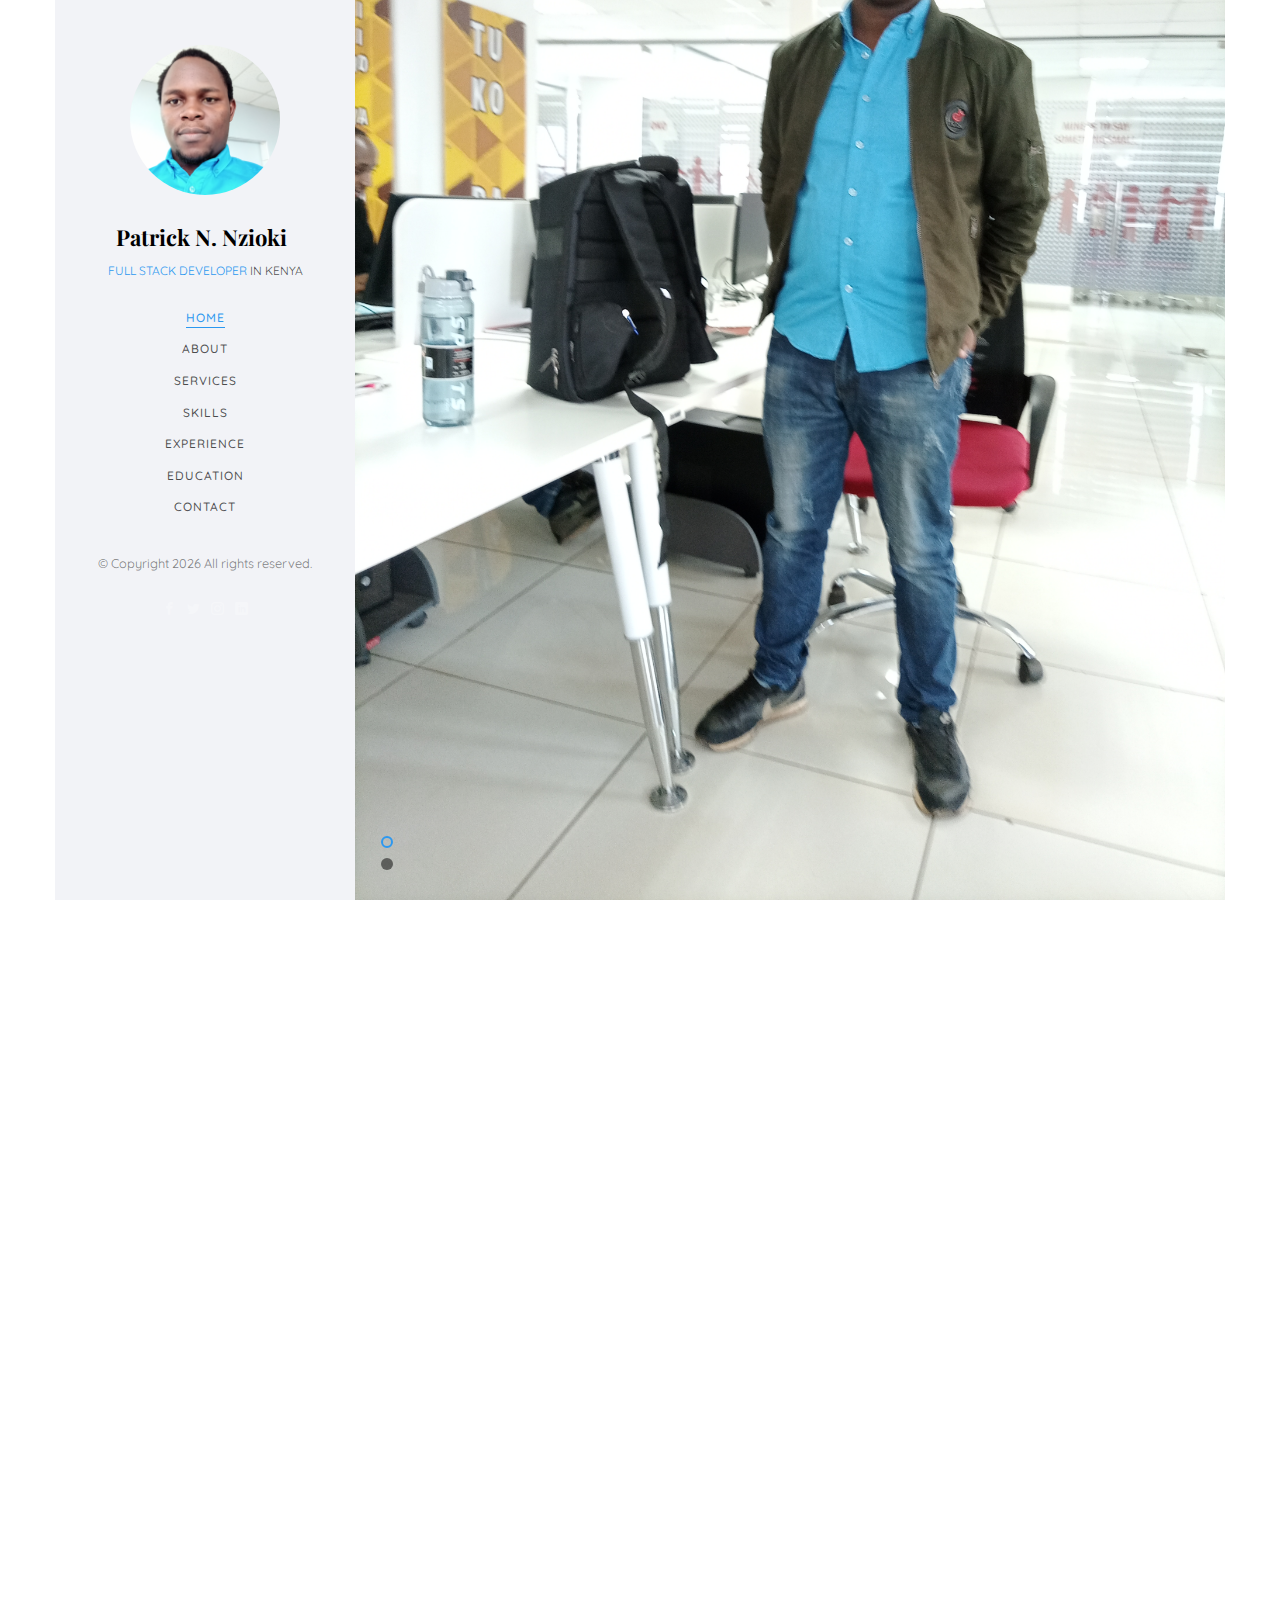
==== commit 98ca9edf: "Edit title to full stack developer" ====
--- a/index.html
+++ b/index.html
@@ -3,7 +3,7 @@
 	<head>
 	<meta charset="utf-8">
 	<meta http-equiv="X-UA-Compatible" content="IE=edge">
-	<title>Patrick N. Nzioki - Software Developer</title>
+	<title>Patrick N. Nzioki - Full Stack Developer</title>
 	<meta name="viewport" content="width=device-width, initial-scale=1">
 	<meta name="description" content="" />
 	<meta name="keywords" content="" />
--- a/css/icomoon.css
+++ b/css/icomoon.css
@@ -0,0 +1,1791 @@
+@font-face {
+  font-family: 'icomoon';
+  src:  url('fonts/icomoon.eot?6py85u');
+  src:  url('fonts/icomoon.eot?6py85u#iefix') format('embedded-opentype'),
+    url('fonts/icomoon.ttf?6py85u') format('truetype'),
+    url('fonts/icomoon.woff?6py85u') format('woff'),
+    url('fonts/icomoon.svg?6py85u#icomoon') format('svg');
+  font-weight: normal;
+  font-style: normal;
+}
+
+[class^="icon-"], [class*=" icon-"] {
+  /* use !important to prevent issues with browser extensions that change fonts */
+  font-family: 'icomoon' !important;
+  speak: none;
+  font-style: normal;
+  font-weight: normal;
+  font-variant: normal;
+  text-transform: none;
+  line-height: 1;
+
+  /* Better Font Rendering =========== */
+  -webkit-font-smoothing: antialiased;
+  -moz-osx-font-smoothing: grayscale;
+}
+
+.icon-times:before {
+  content: "\e930";
+}
+.icon-tick:before {
+  content: "\e931";
+}
+.icon-plus:before {
+  content: "\e932";
+}
+.icon-minus:before {
+  content: "\e933";
+}
+.icon-equals:before {
+  content: "\e934";
+}
+.icon-divide:before {
+  content: "\e935";
+}
+.icon-chevron-right:before {
+  content: "\e936";
+}
+.icon-chevron-left:before {
+  content: "\e937";
+}
+.icon-arrow-right-thick:before {
+  content: "\e938";
+}
+.icon-arrow-left-thick:before {
+  content: "\e939";
+}
+.icon-th-small:before {
+  content: "\e93a";
+}
+.icon-th-menu:before {
+  content: "\e93b";
+}
+.icon-th-list:before {
+  content: "\e93c";
+}
+.icon-th-large:before {
+  content: "\e93d";
+}
+.icon-home:before {
+  content: "\e93e";
+}
+.icon-arrow-forward:before {
+  content: "\e93f";
+}
+.icon-arrow-back:before {
+  content: "\e940";
+}
+.icon-rss:before {
+  content: "\e941";
+}
+.icon-location:before {
+  content: "\e942";
+}
+.icon-link:before {
+  content: "\e943";
+}
+.icon-image:before {
+  content: "\e944";
+}
+.icon-arrow-up-thick:before {
+  content: "\e945";
+}
+.icon-arrow-down-thick:before {
+  content: "\e946";
+}
+.icon-starburst:before {
+  content: "\e947";
+}
+.icon-starburst-outline:before {
+  content: "\e948";
+}
+.icon-star3:before {
+  content: "\e949";
+}
+.icon-flow-children:before {
+  content: "\e94a";
+}
+.icon-export:before {
+  content: "\e94b";
+}
+.icon-delete2:before {
+  content: "\e94c";
+}
+.icon-delete-outline:before {
+  content: "\e94d";
+}
+.icon-cloud-storage:before {
+  content: "\e94e";
+}
+.icon-wi-fi:before {
+  content: "\e94f";
+}
+.icon-heart:before {
+  content: "\e950";
+}
+.icon-flash:before {
+  content: "\e951";
+}
+.icon-cancel:before {
+  content: "\e952";
+}
+.icon-backspace:before {
+  content: "\e953";
+}
+.icon-attachment:before {
+  content: "\e954";
+}
+.icon-arrow-move:before {
+  content: "\e955";
+}
+.icon-warning:before {
+  content: "\e956";
+}
+.icon-user:before {
+  content: "\e957";
+}
+.icon-radar:before {
+  content: "\e958";
+}
+.icon-lock-open:before {
+  content: "\e959";
+}
+.icon-lock-closed:before {
+  content: "\e95a";
+}
+.icon-location-arrow:before {
+  content: "\e95b";
+}
+.icon-info:before {
+  content: "\e95c";
+}
+.icon-user-delete:before {
+  content: "\e95d";
+}
+.icon-user-add:before {
+  content: "\e95e";
+}
+.icon-media-pause:before {
+  content: "\e95f";
+}
+.icon-group:before {
+  content: "\e960";
+}
+.icon-chart-pie:before {
+  content: "\e961";
+}
+.icon-chart-line:before {
+  content: "\e962";
+}
+.icon-chart-bar:before {
+  content: "\e963";
+}
+.icon-chart-area:before {
+  content: "\e964";
+}
+.icon-video:before {
+  content: "\e965";
+}
+.icon-point-of-interest:before {
+  content: "\e966";
+}
+.icon-infinity:before {
+  content: "\e967";
+}
+.icon-globe:before {
+  content: "\e968";
+}
+.icon-eye:before {
+  content: "\e969";
+}
+.icon-cog:before {
+  content: "\e96a";
+}
+.icon-camera:before {
+  content: "\e96b";
+}
+.icon-upload:before {
+  content: "\e96c";
+}
+.icon-scissors:before {
+  content: "\e96d";
+}
+.icon-refresh:before {
+  content: "\e96e";
+}
+.icon-pin:before {
+  content: "\e96f";
+}
+.icon-key:before {
+  content: "\e970";
+}
+.icon-info-large:before {
+  content: "\e971";
+}
+.icon-eject:before {
+  content: "\e972";
+}
+.icon-download:before {
+  content: "\e973";
+}
+.icon-zoom:before {
+  content: "\e974";
+}
+.icon-zoom-out:before {
+  content: "\e975";
+}
+.icon-zoom-in:before {
+  content: "\e976";
+}
+.icon-sort-numerically:before {
+  content: "\e977";
+}
+.icon-sort-alphabetically:before {
+  content: "\e978";
+}
+.icon-input-checked:before {
+  content: "\e979";
+}
+.icon-calender:before {
+  content: "\e97a";
+}
+.icon-world2:before {
+  content: "\e97b";
+}
+.icon-notes:before {
+  content: "\e97c";
+}
+.icon-code:before {
+  content: "\e97d";
+}
+.icon-arrow-sync:before {
+  content: "\e97e";
+}
+.icon-arrow-shuffle:before {
+  content: "\e97f";
+}
+.icon-arrow-repeat:before {
+  content: "\e980";
+}
+.icon-arrow-minimise:before {
+  content: "\e981";
+}
+.icon-arrow-maximise:before {
+  content: "\e982";
+}
+.icon-arrow-loop:before {
+  content: "\e983";
+}
+.icon-anchor:before {
+  content: "\e984";
+}
+.icon-spanner:before {
+  content: "\e985";
+}
+.icon-puzzle:before {
+  content: "\e986";
+}
+.icon-power:before {
+  content: "\e987";
+}
+.icon-plane:before {
+  content: "\e988";
+}
+.icon-pi:before {
+  content: "\e989";
+}
+.icon-phone:before {
+  content: "\e98a";
+}
+.icon-microphone2:before {
+  content: "\e98b";
+}
+.icon-media-rewind:before {
+  content: "\e98c";
+}
+.icon-flag:before {
+  content: "\e98d";
+}
+.icon-adjust-brightness:before {
+  content: "\e98e";
+}
+.icon-waves:before {
+  content: "\e98f";
+}
+.icon-social-twitter:before {
+  content: "\e990";
+}
+.icon-social-facebook:before {
+  content: "\e991";
+}
+.icon-social-dribbble:before {
+  content: "\e992";
+}
+.icon-media-stop:before {
+  content: "\e993";
+}
+.icon-media-record:before {
+  content: "\e994";
+}
+.icon-media-play:before {
+  content: "\e995";
+}
+.icon-media-fast-forward:before {
+  content: "\e996";
+}
+.icon-media-eject:before {
+  content: "\e997";
+}
+.icon-social-vimeo:before {
+  content: "\e998";
+}
+.icon-social-tumbler:before {
+  content: "\e999";
+}
+.icon-social-skype:before {
+  content: "\e99a";
+}
+.icon-social-pinterest:before {
+  content: "\e99b";
+}
+.icon-social-linkedin:before {
+  content: "\e99c";
+}
+.icon-social-last-fm:before {
+  content: "\e99d";
+}
+.icon-social-github:before {
+  content: "\e99e";
+}
+.icon-social-flickr:before {
+  content: "\e99f";
+}
+.icon-at:before {
+  content: "\e9a0";
+}
+.icon-times-outline:before {
+  content: "\e9a1";
+}
+.icon-plus-outline:before {
+  content: "\e9a2";
+}
+.icon-minus-outline:before {
+  content: "\e9a3";
+}
+.icon-tick-outline:before {
+  content: "\e9a4";
+}
+.icon-th-large-outline:before {
+  content: "\e9a5";
+}
+.icon-equals-outline:before {
+  content: "\e9a6";
+}
+.icon-divide-outline:before {
+  content: "\e9a7";
+}
+.icon-chevron-right-outline:before {
+  content: "\e9a8";
+}
+.icon-chevron-left-outline:before {
+  content: "\e9a9";
+}
+.icon-arrow-right-outline:before {
+  content: "\e9aa";
+}
+.icon-arrow-left-outline:before {
+  content: "\e9ab";
+}
+.icon-th-small-outline:before {
+  content: "\e9ac";
+}
+.icon-th-menu-outline:before {
+  content: "\e9ad";
+}
+.icon-th-list-outline:before {
+  content: "\e9ae";
+}
+.icon-news2:before {
+  content: "\e9b1";
+}
+.icon-home-outline:before {
+  content: "\e9b2";
+}
+.icon-arrow-up-outline:before {
+  content: "\e9b3";
+}
+.icon-arrow-forward-outline:before {
+  content: "\e9b4";
+}
+.icon-arrow-down-outline:before {
+  content: "\e9b5";
+}
+.icon-arrow-back-outline:before {
+  content: "\e9b6";
+}
+.icon-trash3:before {
+  content: "\e9b7";
+}
+.icon-rss-outline:before {
+  content: "\e9b8";
+}
+.icon-message:before {
+  content: "\e9b9";
+}
+.icon-location-outline:before {
+  content: "\e9ba";
+}
+.icon-link-outline:before {
+  content: "\e9bb";
+}
+.icon-image-outline:before {
+  content: "\e9bc";
+}
+.icon-export-outline:before {
+  content: "\e9bd";
+}
+.icon-cross:before {
+  content: "\e9be";
+}
+.icon-wi-fi-outline:before {
+  content: "\e9bf";
+}
+.icon-star-outline:before {
+  content: "\e9c0";
+}
+.icon-media-pause-outline:before {
+  content: "\e9c1";
+}
+.icon-mail:before {
+  content: "\e9c2";
+}
+.icon-heart-outline:before {
+  content: "\e9c3";
+}
+.icon-flash-outline:before {
+  content: "\e9c4";
+}
+.icon-cancel-outline:before {
+  content: "\e9c5";
+}
+.icon-beaker:before {
+  content: "\e9c6";
+}
+.icon-arrow-move-outline:before {
+  content: "\e9c7";
+}
+.icon-watch2:before {
+  content: "\e9c8";
+}
+.icon-warning-outline:before {
+  content: "\e9c9";
+}
+.icon-time:before {
+  content: "\e9ca";
+}
+.icon-radar-outline:before {
+  content: "\e9cb";
+}
+.icon-lock-open-outline:before {
+  content: "\e9cc";
+}
+.icon-location-arrow-outline:before {
+  content: "\e9cd";
+}
+.icon-info-outline:before {
+  content: "\e9ce";
+}
+.icon-backspace-outline:before {
+  content: "\e9cf";
+}
+.icon-attachment-outline:before {
+  content: "\e9d0";
+}
+.icon-user-outline:before {
+  content: "\e9d1";
+}
+.icon-user-delete-outline:before {
+  content: "\e9d2";
+}
+.icon-user-add-outline:before {
+  content: "\e9d3";
+}
+.icon-lock-closed-outline:before {
+  content: "\e9d4";
+}
+.icon-group-outline:before {
+  content: "\e9d5";
+}
+.icon-chart-pie-outline:before {
+  content: "\e9d6";
+}
+.icon-chart-line-outline:before {
+  content: "\e9d7";
+}
+.icon-chart-bar-outline:before {
+  content: "\e9d8";
+}
+.icon-chart-area-outline:before {
+  content: "\e9d9";
+}
+.icon-video-outline:before {
+  content: "\e9da";
+}
+.icon-point-of-interest-outline:before {
+  content: "\e9db";
+}
+.icon-map:before {
+  content: "\e9dc";
+}
+.icon-key-outline:before {
+  content: "\e9dd";
+}
+.icon-infinity-outline:before {
+  content: "\e9de";
+}
+.icon-globe-outline:before {
+  content: "\e9df";
+}
+.icon-eye-outline:before {
+  content: "\e9e0";
+}
+.icon-cog-outline:before {
+  content: "\e9e1";
+}
+.icon-camera-outline:before {
+  content: "\e9e2";
+}
+.icon-upload-outline:before {
+  content: "\e9e3";
+}
+.icon-support:before {
+  content: "\e9e4";
+}
+.icon-scissors-outline:before {
+  content: "\e9e5";
+}
+.icon-refresh-outline:before {
+  content: "\e9e6";
+}
+.icon-info-large-outline:before {
+  content: "\e9e7";
+}
+.icon-eject-outline:before {
+  content: "\e9e8";
+}
+.icon-download-outline:before {
+  content: "\e9e9";
+}
+.icon-battery-mid:before {
+  content: "\e9ea";
+}
+.icon-battery-low:before {
+  content: "\e9eb";
+}
+.icon-battery-high:before {
+  content: "\e9ec";
+}
+.icon-zoom-outline:before {
+  content: "\e9ed";
+}
+.icon-zoom-out-outline:before {
+  content: "\e9ee";
+}
+.icon-zoom-in-outline:before {
+  content: "\e9ef";
+}
+.icon-tag3:before {
+  content: "\e9f0";
+}
+.icon-tabs-outline:before {
+  content: "\e9f1";
+}
+.icon-pin-outline:before {
+  content: "\e9f2";
+}
+.icon-message-typing:before {
+  content: "\e9f3";
+}
+.icon-directions:before {
+  content: "\e9f4";
+}
+.icon-battery-full:before {
+  content: "\e9f5";
+}
+.icon-battery-charge:before {
+  content: "\e9f6";
+}
+.icon-pipette:before {
+  content: "\e9f7";
+}
+.icon-pencil:before {
+  content: "\e9f8";
+}
+.icon-folder:before {
+  content: "\e9f9";
+}
+.icon-folder-delete:before {
+  content: "\e9fa";
+}
+.icon-folder-add:before {
+  content: "\e9fb";
+}
+.icon-edit:before {
+  content: "\e9fc";
+}
+.icon-document:before {
+  content: "\e9fd";
+}
+.icon-document-delete:before {
+  content: "\e9fe";
+}
+.icon-document-add:before {
+  content: "\e9ff";
+}
+.icon-brush:before {
+  content: "\ea00";
+}
+.icon-thumbs-up:before {
+  content: "\ea01";
+}
+.icon-thumbs-down:before {
+  content: "\ea02";
+}
+.icon-pen:before {
+  content: "\ea03";
+}
+.icon-sort-numerically-outline:before {
+  content: "\ea04";
+}
+.icon-sort-alphabetically-outline:before {
+  content: "\ea05";
+}
+.icon-social-last-fm-circular:before {
+  content: "\ea06";
+}
+.icon-social-github-circular:before {
+  content: "\ea07";
+}
+.icon-compass:before {
+  content: "\ea08";
+}
+.icon-bookmark:before {
+  content: "\ea09";
+}
+.icon-input-checked-outline:before {
+  content: "\ea0a";
+}
+.icon-code-outline:before {
+  content: "\ea0b";
+}
+.icon-calender-outline:before {
+  content: "\ea0c";
+}
+.icon-business-card:before {
+  content: "\ea0d";
+}
+.icon-arrow-up:before {
+  content: "\ea0e";
+}
+.icon-arrow-sync-outline:before {
+  content: "\ea0f";
+}
+.icon-arrow-right:before {
+  content: "\ea10";
+}
+.icon-arrow-repeat-outline:before {
+  content: "\ea11";
+}
+.icon-arrow-loop-outline:before {
+  content: "\ea12";
+}
+.icon-arrow-left:before {
+  content: "\ea13";
+}
+.icon-flow-switch:before {
+  content: "\ea14";
+}
+.icon-flow-parallel:before {
+  content: "\ea15";
+}
+.icon-flow-merge:before {
+  content: "\ea16";
+}
+.icon-document-text:before {
+  content: "\ea17";
+}
+.icon-clipboard:before {
+  content: "\ea18";
+}
+.icon-calculator:before {
+  content: "\ea19";
+}
+.icon-arrow-minimise-outline:before {
+  content: "\ea1a";
+}
+.icon-arrow-maximise-outline:before {
+  content: "\ea1b";
+}
+.icon-arrow-down:before {
+  content: "\ea1c";
+}
+.icon-gift:before {
+  content: "\ea1d";
+}
+.icon-film:before {
+  content: "\ea1e";
+}
+.icon-database:before {
+  content: "\ea1f";
+}
+.icon-bell:before {
+  content: "\ea20";
+}
+.icon-anchor-outline:before {
+  content: "\ea21";
+}
+.icon-adjust-contrast:before {
+  content: "\ea22";
+}
+.icon-world-outline:before {
+  content: "\ea23";
+}
+.icon-shopping-bag:before {
+  content: "\ea24";
+}
+.icon-power-outline:before {
+  content: "\ea25";
+}
+.icon-notes-outline:before {
+  content: "\ea26";
+}
+.icon-device-tablet:before {
+  content: "\ea27";
+}
+.icon-device-phone:before {
+  content: "\ea28";
+}
+.icon-device-laptop:before {
+  content: "\ea29";
+}
+.icon-device-desktop:before {
+  content: "\ea2a";
+}
+.icon-briefcase:before {
+  content: "\ea2b";
+}
+.icon-stopwatch:before {
+  content: "\ea2c";
+}
+.icon-spanner-outline:before {
+  content: "\ea2d";
+}
+.icon-puzzle-outline:before {
+  content: "\ea2e";
+}
+.icon-printer:before {
+  content: "\ea2f";
+}
+.icon-pi-outline:before {
+  content: "\ea30";
+}
+.icon-lightbulb:before {
+  content: "\ea31";
+}
+.icon-flag-outline:before {
+  content: "\ea32";
+}
+.icon-contacts:before {
+  content: "\ea33";
+}
+.icon-archive2:before {
+  content: "\ea34";
+}
+.icon-weather-stormy:before {
+  content: "\ea35";
+}
+.icon-weather-shower:before {
+  content: "\ea36";
+}
+.icon-weather-partly-sunny:before {
+  content: "\ea37";
+}
+.icon-weather-downpour:before {
+  content: "\ea38";
+}
+.icon-weather-cloudy:before {
+  content: "\ea39";
+}
+.icon-plane-outline:before {
+  content: "\ea3a";
+}
+.icon-phone-outline:before {
+  content: "\ea3b";
+}
+.icon-microphone-outline:before {
+  content: "\ea3c";
+}
+.icon-weather-windy:before {
+  content: "\ea3d";
+}
+.icon-weather-windy-cloudy:before {
+  content: "\ea3e";
+}
+.icon-weather-sunny:before {
+  content: "\ea3f";
+}
+.icon-weather-snow:before {
+  content: "\ea40";
+}
+.icon-weather-night:before {
+  content: "\ea41";
+}
+.icon-media-stop-outline:before {
+  content: "\ea42";
+}
+.icon-media-rewind-outline:before {
+  content: "\ea43";
+}
+.icon-media-record-outline:before {
+  content: "\ea44";
+}
+.icon-media-play-outline:before {
+  content: "\ea45";
+}
+.icon-media-fast-forward-outline:before {
+  content: "\ea46";
+}
+.icon-media-eject-outline:before {
+  content: "\ea47";
+}
+.icon-wine:before {
+  content: "\ea48";
+}
+.icon-waves-outline:before {
+  content: "\ea49";
+}
+.icon-ticket:before {
+  content: "\ea4a";
+}
+.icon-tags:before {
+  content: "\ea4b";
+}
+.icon-plug:before {
+  content: "\ea4c";
+}
+.icon-headphones:before {
+  content: "\ea4d";
+}
+.icon-credit-card:before {
+  content: "\ea4e";
+}
+.icon-coffee:before {
+  content: "\ea4f";
+}
+.icon-book:before {
+  content: "\ea50";
+}
+.icon-beer:before {
+  content: "\ea51";
+}
+.icon-volume2:before {
+  content: "\ea52";
+}
+.icon-volume-up:before {
+  content: "\ea53";
+}
+.icon-volume-mute:before {
+  content: "\ea54";
+}
+.icon-volume-down:before {
+  content: "\ea55";
+}
+.icon-social-vimeo-circular:before {
+  content: "\ea56";
+}
+.icon-social-twitter-circular:before {
+  content: "\ea57";
+}
+.icon-social-pinterest-circular:before {
+  content: "\ea58";
+}
+.icon-social-linkedin-circular:before {
+  content: "\ea59";
+}
+.icon-social-facebook-circular:before {
+  content: "\ea5a";
+}
+.icon-social-dribbble-circular:before {
+  content: "\ea5b";
+}
+.icon-tree:before {
+  content: "\ea5c";
+}
+.icon-thermometer2:before {
+  content: "\ea5d";
+}
+.icon-social-tumbler-circular:before {
+  content: "\ea5e";
+}
+.icon-social-skype-outline:before {
+  content: "\ea5f";
+}
+.icon-social-flickr-circular:before {
+  content: "\ea60";
+}
+.icon-social-at-circular:before {
+  content: "\ea61";
+}
+.icon-shopping-cart:before {
+  content: "\ea62";
+}
+.icon-messages:before {
+  content: "\ea63";
+}
+.icon-leaf:before {
+  content: "\ea64";
+}
+.icon-feather:before {
+  content: "\ea65";
+}
+.icon-eye2:before {
+  content: "\e064";
+}
+.icon-paper-clip:before {
+  content: "\e065";
+}
+.icon-mail5:before {
+  content: "\e066";
+}
+.icon-toggle:before {
+  content: "\e067";
+}
+.icon-layout:before {
+  content: "\e068";
+}
+.icon-link2:before {
+  content: "\e069";
+}
+.icon-bell2:before {
+  content: "\e06a";
+}
+.icon-lock3:before {
+  content: "\e06b";
+}
+.icon-unlock:before {
+  content: "\e06c";
+}
+.icon-ribbon2:before {
+  content: "\e06d";
+}
+.icon-image2:before {
+  content: "\e06e";
+}
+.icon-signal:before {
+  content: "\e06f";
+}
+.icon-target3:before {
+  content: "\e070";
+}
+.icon-clipboard3:before {
+  content: "\e071";
+}
+.icon-clock3:before {
+  content: "\e072";
+}
+.icon-watch:before {
+  content: "\e073";
+}
+.icon-air-play:before {
+  content: "\e074";
+}
+.icon-camera3:before {
+  content: "\e075";
+}
+.icon-video2:before {
+  content: "\e076";
+}
+.icon-disc:before {
+  content: "\e077";
+}
+.icon-printer3:before {
+  content: "\e078";
+}
+.icon-monitor:before {
+  content: "\e079";
+}
+.icon-server:before {
+  content: "\e07a";
+}
+.icon-cog2:before {
+  content: "\e07b";
+}
+.icon-heart3:before {
+  content: "\e07c";
+}
+.icon-paragraph:before {
+  content: "\e07d";
+}
+.icon-align-justify:before {
+  content: "\e07e";
+}
+.icon-align-left:before {
+  content: "\e07f";
+}
+.icon-align-center:before {
+  content: "\e080";
+}
+.icon-align-right:before {
+  content: "\e081";
+}
+.icon-book2:before {
+  content: "\e082";
+}
+.icon-layers2:before {
+  content: "\e083";
+}
+.icon-stack2:before {
+  content: "\e084";
+}
+.icon-stack-2:before {
+  content: "\e085";
+}
+.icon-paper:before {
+  content: "\e086";
+}
+.icon-paper-stack:before {
+  content: "\e087";
+}
+.icon-search3:before {
+  content: "\e088";
+}
+.icon-zoom-in2:before {
+  content: "\e089";
+}
+.icon-zoom-out2:before {
+  content: "\e08a";
+}
+.icon-reply2:before {
+  content: "\e08b";
+}
+.icon-circle-plus:before {
+  content: "\e08c";
+}
+.icon-circle-minus:before {
+  content: "\e08d";
+}
+.icon-circle-check:before {
+  content: "\e08e";
+}
+.icon-circle-cross:before {
+  content: "\e08f";
+}
+.icon-square-plus:before {
+  content: "\e090";
+}
+.icon-square-minus:before {
+  content: "\e091";
+}
+.icon-square-check:before {
+  content: "\e092";
+}
+.icon-square-cross:before {
+  content: "\e093";
+}
+.icon-microphone:before {
+  content: "\e094";
+}
+.icon-record:before {
+  content: "\e095";
+}
+.icon-skip-back:before {
+  content: "\e096";
+}
+.icon-rewind:before {
+  content: "\e097";
+}
+.icon-play4:before {
+  content: "\e098";
+}
+.icon-pause3:before {
+  content: "\e099";
+}
+.icon-stop3:before {
+  content: "\e09a";
+}
+.icon-fast-forward:before {
+  content: "\e09b";
+}
+.icon-skip-forward:before {
+  content: "\e09c";
+}
+.icon-shuffle2:before {
+  content: "\e09d";
+}
+.icon-repeat:before {
+  content: "\e09e";
+}
+.icon-folder2:before {
+  content: "\e09f";
+}
+.icon-umbrella:before {
+  content: "\e0a0";
+}
+.icon-moon:before {
+  content: "\e0a1";
+}
+.icon-thermometer:before {
+  content: "\e0a2";
+}
+.icon-drop:before {
+  content: "\e0a3";
+}
+.icon-sun2:before {
+  content: "\e0a4";
+}
+.icon-cloud3:before {
+  content: "\e0a5";
+}
+.icon-cloud-upload2:before {
+  content: "\e0a6";
+}
+.icon-cloud-download2:before {
+  content: "\e0a7";
+}
+.icon-upload4:before {
+  content: "\e0a8";
+}
+.icon-download4:before {
+  content: "\e0a9";
+}
+.icon-location3:before {
+  content: "\e0aa";
+}
+.icon-location-2:before {
+  content: "\e0ab";
+}
+.icon-map3:before {
+  content: "\e0ac";
+}
+.icon-battery:before {
+  content: "\e0ad";
+}
+.icon-head:before {
+  content: "\e0ae";
+}
+.icon-briefcase3:before {
+  content: "\e0af";
+}
+.icon-speech-bubble:before {
+  content: "\e0b0";
+}
+.icon-anchor2:before {
+  content: "\e0b1";
+}
+.icon-globe2:before {
+  content: "\e0b2";
+}
+.icon-box:before {
+  content: "\e0b3";
+}
+.icon-reload:before {
+  content: "\e0b4";
+}
+.icon-share3:before {
+  content: "\e0b5";
+}
+.icon-marquee:before {
+  content: "\e0b6";
+}
+.icon-marquee-plus:before {
+  content: "\e0b7";
+}
+.icon-marquee-minus:before {
+  content: "\e0b8";
+}
+.icon-tag:before {
+  content: "\e0b9";
+}
+.icon-power2:before {
+  content: "\e0ba";
+}
+.icon-command2:before {
+  content: "\e0bb";
+}
+.icon-alt:before {
+  content: "\e0bc";
+}
+.icon-esc:before {
+  content: "\e0bd";
+}
+.icon-bar-graph:before {
+  content: "\e0be";
+}
+.icon-bar-graph-2:before {
+  content: "\e0bf";
+}
+.icon-pie-graph:before {
+  content: "\e0c0";
+}
+.icon-star:before {
+  content: "\e0c1";
+}
+.icon-arrow-left3:before {
+  content: "\e0c2";
+}
+.icon-arrow-right3:before {
+  content: "\e0c3";
+}
+.icon-arrow-up3:before {
+  content: "\e0c4";
+}
+.icon-arrow-down3:before {
+  content: "\e0c5";
+}
+.icon-volume:before {
+  content: "\e0c6";
+}
+.icon-mute:before {
+  content: "\e0c7";
+}
+.icon-content-right:before {
+  content: "\e100";
+}
+.icon-content-left:before {
+  content: "\e101";
+}
+.icon-grid2:before {
+  content: "\e102";
+}
+.icon-grid-2:before {
+  content: "\e103";
+}
+.icon-columns:before {
+  content: "\e104";
+}
+.icon-loader:before {
+  content: "\e105";
+}
+.icon-bag:before {
+  content: "\e106";
+}
+.icon-ban:before {
+  content: "\e107";
+}
+.icon-flag3:before {
+  content: "\e108";
+}
+.icon-trash:before {
+  content: "\e109";
+}
+.icon-expand2:before {
+  content: "\e110";
+}
+.icon-contract:before {
+  content: "\e111";
+}
+.icon-maximize:before {
+  content: "\e112";
+}
+.icon-minimize:before {
+  content: "\e113";
+}
+.icon-plus2:before {
+  content: "\e114";
+}
+.icon-minus2:before {
+  content: "\e115";
+}
+.icon-check:before {
+  content: "\e116";
+}
+.icon-cross2:before {
+  content: "\e117";
+}
+.icon-move:before {
+  content: "\e118";
+}
+.icon-delete:before {
+  content: "\e119";
+}
+.icon-menu5:before {
+  content: "\e120";
+}
+.icon-archive:before {
+  content: "\e121";
+}
+.icon-inbox:before {
+  content: "\e122";
+}
+.icon-outbox:before {
+  content: "\e123";
+}
+.icon-file:before {
+  content: "\e124";
+}
+.icon-file-add:before {
+  content: "\e125";
+}
+.icon-file-subtract:before {
+  content: "\e126";
+}
+.icon-help:before {
+  content: "\e127";
+}
+.icon-open:before {
+  content: "\e128";
+}
+.icon-ellipsis:before {
+  content: "\e129";
+}
+.icon-heart4:before {
+  content: "\e900";
+}
+.icon-cloud4:before {
+  content: "\e901";
+}
+.icon-star2:before {
+  content: "\e902";
+}
+.icon-tv2:before {
+  content: "\e903";
+}
+.icon-sound:before {
+  content: "\e904";
+}
+.icon-video3:before {
+  content: "\e905";
+}
+.icon-trash2:before {
+  content: "\e906";
+}
+.icon-user2:before {
+  content: "\e907";
+}
+.icon-key3:before {
+  content: "\e908";
+}
+.icon-search4:before {
+  content: "\e909";
+}
+.icon-settings:before {
+  content: "\e90a";
+}
+.icon-camera4:before {
+  content: "\e90b";
+}
+.icon-tag2:before {
+  content: "\e90c";
+}
+.icon-lock4:before {
+  content: "\e90d";
+}
+.icon-bulb:before {
+  content: "\e90e";
+}
+.icon-pen2:before {
+  content: "\e90f";
+}
+.icon-diamond:before {
+  content: "\e910";
+}
+.icon-display2:before {
+  content: "\e911";
+}
+.icon-location4:before {
+  content: "\e912";
+}
+.icon-eye3:before {
+  content: "\e913";
+}
+.icon-bubble3:before {
+  content: "\e914";
+}
+.icon-stack3:before {
+  content: "\e915";
+}
+.icon-cup:before {
+  content: "\e916";
+}
+.icon-phone3:before {
+  content: "\e917";
+}
+.icon-news:before {
+  content: "\e918";
+}
+.icon-mail6:before {
+  content: "\e919";
+}
+.icon-like:before {
+  content: "\e91a";
+}
+.icon-photo:before {
+  content: "\e91b";
+}
+.icon-note:before {
+  content: "\e91c";
+}
+.icon-clock4:before {
+  content: "\e91d";
+}
+.icon-paperplane:before {
+  content: "\e91e";
+}
+.icon-params:before {
+  content: "\e91f";
+}
+.icon-banknote:before {
+  content: "\e920";
+}
+.icon-data:before {
+  content: "\e921";
+}
+.icon-music2:before {
+  content: "\e922";
+}
+.icon-megaphone2:before {
+  content: "\e923";
+}
+.icon-study:before {
+  content: "\e924";
+}
+.icon-lab2:before {
+  content: "\e925";
+}
+.icon-food:before {
+  content: "\e926";
+}
+.icon-t-shirt:before {
+  content: "\e927";
+}
+.icon-fire2:before {
+  content: "\e928";
+}
+.icon-clip:before {
+  content: "\e929";
+}
+.icon-shop:before {
+  content: "\e92a";
+}
+.icon-calendar3:before {
+  content: "\e92b";
+}
+.icon-wallet2:before {
+  content: "\e92c";
+}
+.icon-vynil:before {
+  content: "\e92d";
+}
+.icon-truck2:before {
+  content: "\e92e";
+}
+.icon-world:before {
+  content: "\e92f";
+}
+.icon-spinner6:before {
+  content: "\e9af";
+}
+.icon-spinner7:before {
+  content: "\e9b0";
+}
+.icon-amazon:before {
+  content: "\eab7";
+}
+.icon-google:before {
+  content: "\eab8";
+}
+.icon-google2:before {
+  content: "\eab9";
+}
+.icon-google3:before {
+  content: "\eaba";
+}
+.icon-google-plus:before {
+  content: "\eabb";
+}
+.icon-google-plus2:before {
+  content: "\eabc";
+}
+.icon-google-plus3:before {
+  content: "\eabd";
+}
+.icon-hangouts:before {
+  content: "\eabe";
+}
+.icon-google-drive:before {
+  content: "\eabf";
+}
+.icon-facebook2:before {
+  content: "\eac0";
+}
+.icon-facebook22:before {
+  content: "\eac1";
+}
+.icon-instagram:before {
+  content: "\eac2";
+}
+.icon-whatsapp:before {
+  content: "\eac3";
+}
+.icon-spotify:before {
+  content: "\eac4";
+}
+.icon-telegram:before {
+  content: "\eac5";
+}
+.icon-twitter2:before {
+  content: "\eac6";
+}
+.icon-vine:before {
+  content: "\eac7";
+}
+.icon-vk:before {
+  content: "\eac8";
+}
+.icon-renren:before {
+  content: "\eac9";
+}
+.icon-sina-weibo:before {
+  content: "\eaca";
+}
+.icon-rss2:before {
+  content: "\eacb";
+}
+.icon-rss22:before {
+  content: "\eacc";
+}
+.icon-youtube:before {
+  content: "\eacd";
+}
+.icon-youtube2:before {
+  content: "\eace";
+}
+.icon-twitch:before {
+  content: "\eacf";
+}
+.icon-vimeo:before {
+  content: "\ead0";
+}
+.icon-vimeo2:before {
+  content: "\ead1";
+}
+.icon-lanyrd:before {
+  content: "\ead2";
+}
+.icon-flickr:before {
+  content: "\ead3";
+}
+.icon-flickr2:before {
+  content: "\ead4";
+}
+.icon-flickr3:before {
+  content: "\ead5";
+}
+.icon-flickr4:before {
+  content: "\ead6";
+}
+.icon-dribbble2:before {
+  content: "\ead7";
+}
+.icon-behance:before {
+  content: "\ead8";
+}
+.icon-behance2:before {
+  content: "\ead9";
+}
+.icon-deviantart:before {
+  content: "\eada";
+}
+.icon-500px:before {
+  content: "\eadb";
+}
+.icon-steam:before {
+  content: "\eadc";
+}
+.icon-steam2:before {
+  content: "\eadd";
+}
+.icon-dropbox:before {
+  content: "\eade";
+}
+.icon-onedrive:before {
+  content: "\eadf";
+}
+.icon-github:before {
+  content: "\eae0";
+}
+.icon-npm:before {
+  content: "\eae1";
+}
+.icon-basecamp:before {
+  content: "\eae2";
+}
+.icon-trello:before {
+  content: "\eae3";
+}
+.icon-wordpress:before {
+  content: "\eae4";
+}
+.icon-joomla:before {
+  content: "\eae5";
+}
+.icon-ello:before {
+  content: "\eae6";
+}
+.icon-blogger:before {
+  content: "\eae7";
+}
+.icon-blogger2:before {
+  content: "\eae8";
+}
+.icon-tumblr2:before {
+  content: "\eae9";
+}
+.icon-tumblr22:before {
+  content: "\eaea";
+}
+.icon-yahoo:before {
+  content: "\eaeb";
+}
+.icon-yahoo2:before {
+  content: "\eaec";
+}
+.icon-tux:before {
+  content: "\eaed";
+}
+.icon-appleinc:before {
+  content: "\eaee";
+}
+.icon-finder:before {
+  content: "\eaef";
+}
+.icon-android:before {
+  content: "\eaf0";
+}
+.icon-windows:before {
+  content: "\eaf1";
+}
+.icon-windows8:before {
+  content: "\eaf2";
+}
+.icon-soundcloud:before {
+  content: "\eaf3";
+}
+.icon-soundcloud2:before {
+  content: "\eaf4";
+}
+.icon-skype:before {
+  content: "\eaf5";
+}
+.icon-reddit:before {
+  content: "\eaf6";
+}
+.icon-hackernews:before {
+  content: "\eaf7";
+}
+.icon-wikipedia:before {
+  content: "\eaf8";
+}
+.icon-linkedin2:before {
+  content: "\eaf9";
+}
+.icon-linkedin22:before {
+  content: "\eafa";
+}
+.icon-lastfm:before {
+  content: "\eafb";
+}
+.icon-lastfm2:before {
+  content: "\eafc";
+}
+.icon-delicious:before {
+  content: "\eafd";
+}
+.icon-stumbleupon:before {
+  content: "\eafe";
+}
+.icon-stumbleupon2:before {
+  content: "\eaff";
+}
+.icon-stackoverflow:before {
+  content: "\eb00";
+}
+.icon-pinterest:before {
+  content: "\eb01";
+}
+.icon-pinterest2:before {
+  content: "\eb02";
+}
+.icon-xing:before {
+  content: "\eb03";
+}
+.icon-xing2:before {
+  content: "\eb04";
+}
+.icon-flattr:before {
+  content: "\eb05";
+}
+.icon-foursquare:before {
+  content: "\eb06";
+}
+.icon-yelp:before {
+  content: "\eb07";
+}
+.icon-paypal:before {
+  content: "\eb08";
+}
+.icon-chrome:before {
+  content: "\eb09";
+}
+.icon-firefox:before {
+  content: "\eb0a";
+}
+.icon-IE:before {
+  content: "\eb0b";
+}
+.icon-edge:before {
+  content: "\eb0c";
+}
+.icon-safari:before {
+  content: "\eb0d";
+}
+.icon-opera:before {
+  content: "\eb0e";
+}
+.icon-file-pdf:before {
+  content: "\eb0f";
+}
+.icon-file-openoffice:before {
+  content: "\eb10";
+}
+.icon-file-word:before {
+  content: "\eb11";
+}
+.icon-file-excel:before {
+  content: "\eb12";
+}
+.icon-libreoffice:before {
+  content: "\eb13";
+}
+.icon-html-five:before {
+  content: "\eb14";
+}
+.icon-html-five2:before {
+  content: "\eb15";
+}
+.icon-css3:before {
+  content: "\eb16";
+}
+.icon-git:before {
+  content: "\eb17";
+}
+.icon-codepen:before {
+  content: "\eb18";
+}
+.icon-svg:before {
+  content: "\eb19";
+}
+.icon-IcoMoon:before {
+  content: "\eb1a";
+}
+
--- a/css/style.css
+++ b/css/style.css
@@ -0,0 +1,1429 @@
+@font-face {
+  font-family: 'icomoon';
+  src: url("../fonts/icomoon/icomoon.eot?srf3rx");
+  src: url("../fonts/icomoon/icomoon.eot?srf3rx#iefix") format("embedded-opentype"), url("../fonts/icomoon/icomoon.ttf?srf3rx") format("truetype"), url("../fonts/icomoon/icomoon.woff?srf3rx") format("woff"), url("../fonts/icomoon/icomoon.svg?srf3rx#icomoon") format("svg");
+  font-weight: normal;
+  font-style: normal; }
+
+/* =======================================================
+*
+* 	Template Style 
+*	Edit this section
+*
+* ======================================================= */
+body {
+  font-family: "Quicksand", Arial, sans-serif;
+  font-weight: 400;
+  font-size: 15px;
+  line-height: 1.8;
+  color: rgba(0, 0, 0, 0.7); }
+  @media screen and (max-width: 992px) {
+    body {
+      font-size: 16px; } }
+
+a {
+  color: #2c98f0;
+  -webkit-transition: 0.5s;
+  -o-transition: 0.5s;
+  transition: 0.5s; }
+  a:hover, a:active, a:focus {
+    color: #2c98f0;
+    outline: none;
+    text-decoration: none !important; }
+
+p {
+  margin-bottom: 1.5em; }
+
+h1, h2, h3, h4, h5, h6 {
+  color: #000;
+  font-family: "Playfair Display", Georgia, serif;
+  font-weight: 400;
+  margin: 0 0 30px 0; }
+
+figure {
+  margin-bottom: 2.5em;
+  float: left;
+  width: 100%; }
+  figure figcaption {
+    font-size: 16px;
+    width: 80%;
+    margin: 20px auto 0px auto;
+    color: #b3b3b3;
+    font-style: italic;
+    font-family: "Quicksand", Arial, sans-serif; }
+    @media screen and (max-width: 480px) {
+      figure figcaption {
+        width: 100%; } }
+
+::-webkit-selection {
+  color: #fff;
+  background: #2c98f0; }
+
+::-moz-selection {
+  color: #fff;
+  background: #2c98f0; }
+
+::selection {
+  color: #fff;
+  background: #2c98f0; }
+
+#colorlib-page {
+  width: 100%;
+  overflow: hidden;
+  position: relative; }
+
+#colorlib-aside {
+  padding-top: 3em;
+  padding-bottom: 40px;
+  float: left;
+  width: 300px;
+  position: fixed;
+  overflow-y: scroll;
+  z-index: 1001;
+  background: #f2f3f7;
+  -webkit-transition: 0.5s;
+  -o-transition: 0.5s;
+  transition: 0.5s; }
+  @media screen and (max-width: 768px) {
+    #colorlib-aside {
+      width: 300px;
+      -moz-transform: translateX(-300px);
+      -webkit-transform: translateX(-300px);
+      -ms-transform: translateX(-300px);
+      -o-transform: translateX(-300px);
+      transform: translateX(-300px);
+      padding-top: 4em; } }
+  #colorlib-aside .author-img {
+    width: 150px;
+    height: 150px;
+    margin: 0 auto;
+    margin-bottom: 30px;
+    -webkit-border-radius: 50%;
+    -moz-border-radius: 50%;
+    -ms-border-radius: 50%;
+    border-radius: 50%; }
+  #colorlib-aside .position {
+    display: block;
+    margin-bottom: 2em;
+    font-size: 12px;
+    text-transform: uppercase; }
+  #colorlib-aside #colorlib-logo {
+    text-align: right;
+    font-weight: 700;
+    font-size: 22px;
+    margin-bottom: .5em;
+    display: block;
+    width: 100%; }
+    #colorlib-aside #colorlib-logo a {
+      display: block;
+      text-align: center;
+      color: #000;
+      padding-right: .3em; }
+  #colorlib-aside #colorlib-main-menu {
+    display: block;
+    width: 100%; }
+    #colorlib-aside #colorlib-main-menu .collapse {
+      display: block !important; }
+    #colorlib-aside #colorlib-main-menu ul {
+      text-align: center;
+      margin: 0;
+      padding: 0; }
+      @media screen and (max-width: 768px) {
+        #colorlib-aside #colorlib-main-menu ul {
+          margin: 0 0 2em 0; } }
+      #colorlib-aside #colorlib-main-menu ul li {
+        margin: 0 0 10px 0;
+        padding: 0;
+        list-style: none;
+        font-size: 12px;
+        font-weight: 500;
+        text-transform: uppercase;
+        letter-spacing: 1px; }
+        #colorlib-aside #colorlib-main-menu ul li a {
+          color: rgba(0, 0, 0, 0.7);
+          text-decoration: none;
+          position: relative;
+          padding: 10px 0;
+          font-family: "Quicksand", Arial, sans-serif;
+          -webkit-transition: 0.3s;
+          -o-transition: 0.3s;
+          transition: 0.3s; }
+          #colorlib-aside #colorlib-main-menu ul li a:after {
+            content: "";
+            position: absolute;
+            height: 1px;
+            bottom: 7px;
+            left: 0;
+            right: 0;
+            background-color: #2c98f0;
+            visibility: hidden;
+            -webkit-transform: scaleX(0);
+            -moz-transform: scaleX(0);
+            -ms-transform: scaleX(0);
+            -o-transform: scaleX(0);
+            transform: scaleX(0);
+            -webkit-transition: all 0.3s cubic-bezier(0.175, 0.885, 0.32, 1.275);
+            -moz-transition: all 0.3s cubic-bezier(0.175, 0.885, 0.32, 1.275);
+            -ms-transition: all 0.3s cubic-bezier(0.175, 0.885, 0.32, 1.275);
+            -o-transition: all 0.3s cubic-bezier(0.175, 0.885, 0.32, 1.275);
+            transition: all 0.3s cubic-bezier(0.175, 0.885, 0.32, 1.275); }
+          #colorlib-aside #colorlib-main-menu ul li a:hover {
+            text-decoration: none;
+            color: black; }
+            #colorlib-aside #colorlib-main-menu ul li a:hover:after {
+              visibility: visible;
+              -webkit-transform: scaleX(1);
+              -moz-transform: scaleX(1);
+              -ms-transform: scaleX(1);
+              -o-transform: scaleX(1);
+              transform: scaleX(1); }
+        #colorlib-aside #colorlib-main-menu ul li.active a {
+          color: #2c98f0; }
+          #colorlib-aside #colorlib-main-menu ul li.active a:after {
+            visibility: visible;
+            -webkit-transform: scaleX(1);
+            -moz-transform: scaleX(1);
+            -ms-transform: scaleX(1);
+            -o-transform: scaleX(1);
+            transform: scaleX(1); }
+  #colorlib-aside .colorlib-footer {
+    font-size: 15px;
+    text-align: center;
+    font-weight: 400;
+    color: rgba(0, 0, 0, 0.5);
+    padding: 0 20px;
+    width: 100%; }
+    @media screen and (max-width: 768px) {
+      #colorlib-aside .colorlib-footer {
+        position: relative;
+        bottom: 0; } }
+    #colorlib-aside .colorlib-footer span {
+      display: block; }
+    #colorlib-aside .colorlib-footer ul {
+      padding: 0;
+      margin: 0; }
+      #colorlib-aside .colorlib-footer ul li {
+        padding: 0;
+        margin: 0;
+        display: inline;
+        list-style: none; }
+        #colorlib-aside .colorlib-footer ul li a {
+          color: rgba(255, 255, 255, 0.3);
+          padding: 4px; }
+          #colorlib-aside .colorlib-footer ul li a:hover, #colorlib-aside .colorlib-footer ul li a:active, #colorlib-aside .colorlib-footer ul li a:focus {
+            text-decoration: none;
+            outline: none;
+            color: #2c98f0; }
+
+.container-wrap {
+  max-width: 1170px;
+  margin: 0 auto; }
+
+#colorlib-main {
+  width: calc(100% - 300px);
+  float: right;
+  -webkit-transition: 0.5s;
+  -o-transition: 0.5s;
+  transition: 0.5s; }
+  @media screen and (max-width: 768px) {
+    #colorlib-main {
+      width: 100%;
+      padding: 0 1em; } }
+
+#colorlib-hero {
+  min-height: 500px;
+  background: #fff url(../images/loader.gif) no-repeat center center;
+  width: 100%;
+  float: left;
+  margin-bottom: 10em;
+  clear: both; }
+  #colorlib-hero .flexslider {
+    border: none;
+    z-index: 1;
+    margin-bottom: 0; }
+    #colorlib-hero .flexslider .slides {
+      position: relative;
+      overflow: visible; }
+      #colorlib-hero .flexslider .slides li {
+        background-repeat: no-repeat;
+        background-size: cover;
+        background-position: bottom center;
+        min-height: 400px;
+        position: relative; }
+    #colorlib-hero .flexslider .flex-control-nav {
+      bottom: 20px;
+      z-index: 1000;
+      left: 20px;
+      float: left;
+      width: auto; }
+      @media screen and (max-width: 768px) {
+        #colorlib-hero .flexslider .flex-control-nav {
+          right: 20px;
+          top: 100px; } }
+      #colorlib-hero .flexslider .flex-control-nav li {
+        display: block;
+        margin-bottom: 10px; }
+        #colorlib-hero .flexslider .flex-control-nav li a {
+          background: rgba(0, 0, 0, 0.5);
+          -webkit-box-shadow: none;
+          box-shadow: none;
+          width: 12px;
+          height: 12px;
+          cursor: pointer; }
+          #colorlib-hero .flexslider .flex-control-nav li a.flex-active {
+            cursor: pointer;
+            background: transparent;
+            border: 2px solid #2c98f0; }
+    #colorlib-hero .flexslider .flex-direction-nav {
+      display: none; }
+    #colorlib-hero .flexslider .slider-text {
+      display: table;
+      opacity: 0;
+      min-height: 500px;
+      z-index: 9; }
+      #colorlib-hero .flexslider .slider-text > .slider-text-inner {
+        display: table-cell;
+        vertical-align: middle;
+        min-height: 700px;
+        padding: 2.5em;
+        position: relative; }
+        @media screen and (max-width: 768px) {
+          #colorlib-hero .flexslider .slider-text > .slider-text-inner {
+            text-align: center; } }
+        #colorlib-hero .flexslider .slider-text > .slider-text-inner h1, #colorlib-hero .flexslider .slider-text > .slider-text-inner h2 {
+          margin: 0;
+          padding: 0;
+          color: black;
+          font-family: "Playfair Display", Georgia, serif; }
+        #colorlib-hero .flexslider .slider-text > .slider-text-inner h1 {
+          margin-bottom: 20px;
+          font-size: 60px;
+          line-height: 1.3;
+          font-weight: 700; }
+          @media screen and (max-width: 768px) {
+            #colorlib-hero .flexslider .slider-text > .slider-text-inner h1 {
+              font-size: 28px; } }
+        #colorlib-hero .flexslider .slider-text > .slider-text-inner h2 {
+          font-size: 18px;
+          line-height: 1.5;
+          margin-bottom: 30px;
+          font-weight: 300;
+          font-family: "Quicksand", Arial, sans-serif; }
+          #colorlib-hero .flexslider .slider-text > .slider-text-inner h2 a {
+            color: rgba(44, 152, 240, 0.8);
+            border-bottom: 1px solid rgba(44, 152, 240, 0.7); }
+        #colorlib-hero .flexslider .slider-text > .slider-text-inner .heading-section {
+          font-size: 50px; }
+          @media screen and (max-width: 768px) {
+            #colorlib-hero .flexslider .slider-text > .slider-text-inner .heading-section {
+              font-size: 30px; } }
+        #colorlib-hero .flexslider .slider-text > .slider-text-inner s
+.colorlib-lead {
+          font-size: 20px;
+          color: #fff; }
+        #colorlib-hero .flexslider .slider-text > .slider-text-inner p {
+          margin-bottom: 0; }
+        #colorlib-hero .flexslider .slider-text > .slider-text-inner .btn {
+          font-size: 12px;
+          text-transform: uppercase;
+          letter-spacing: 2px;
+          color: #000;
+          padding: 10px 15px !important;
+          border: none;
+          font-weight: 400; }
+          #colorlib-hero .flexslider .slider-text > .slider-text-inner .btn.btn-learn {
+            color: #000;
+            border: 1px solid #000;
+            background: transparent !important; }
+            #colorlib-hero .flexslider .slider-text > .slider-text-inner .btn.btn-learn:hover {
+              background: transparent !important;
+              border: 1px solid #000 !important; }
+          @media screen and (max-width: 768px) {
+            #colorlib-hero .flexslider .slider-text > .slider-text-inner .btn {
+              width: 100%; } }
+
+body.offcanvas {
+  overflow-x: hidden; }
+  body.offcanvas #colorlib-aside {
+    -moz-transform: translateX(0);
+    -webkit-transform: translateX(0);
+    -ms-transform: translateX(0);
+    -o-transform: translateX(0);
+    transform: translateX(0);
+    width: 300px;
+    background: #f2f3f7;
+    z-index: 999;
+    position: fixed; }
+  body.offcanvas #colorlib-main, body.offcanvas .colorlib-nav-toggle {
+    top: 0;
+    -moz-transform: translateX(300px);
+    -webkit-transform: translateX(300px);
+    -ms-transform: translateX(300px);
+    -o-transform: translateX(300px);
+    transform: translateX(300px); }
+
+.colorlib-narrow-content {
+  padding: 0 2.5em; }
+  @media screen and (max-width: 768px) {
+    .colorlib-narrow-content {
+      padding: 0; } }
+
+.no-gutters {
+  margin: 0;
+  padding: 0; }
+
+.colorlib-experience,
+.colorlib-skills,
+.colorlib-education,
+.colorlib-blog,
+.colorlib-work,
+.colorlib-about,
+.colorlib-services,
+.colorlib-contact {
+  padding-top: 4em;
+  padding-bottom: 9em;
+  clear: both;
+  width: 100%;
+  display: block; }
+  @media screen and (max-width: 768px) {
+    .colorlib-experience,
+    .colorlib-skills,
+    .colorlib-education,
+    .colorlib-blog,
+    .colorlib-work,
+    .colorlib-about,
+    .colorlib-services,
+    .colorlib-contact {
+      padding-top: 5em;
+      padding-bottom: 8em; } }
+
+.author-img {
+  background-size: cover;
+  background-position: center center;
+  background-repeat: no-repeat;
+  position: relative; }
+
+.colorlib-heading {
+  font-size: 18px;
+  margin-bottom: 4em;
+  font-weight: 700;
+  text-transform: uppercase;
+  letter-spacing: 5px;
+  line-height: 1.8;
+  position: relative; }
+  .colorlib-heading span {
+    display: block; }
+  @media screen and (max-width: 768px) {
+    .colorlib-heading {
+      margin-bottom: 3em; } }
+
+.heading-meta {
+  margin-bottom: 15px;
+  display: block;
+  font-size: 10px;
+  text-transform: uppercase;
+  color: #999999;
+  font-weight: 500;
+  letter-spacing: 5px; }
+
+.about-img {
+  width: 100%;
+  height: 600px;
+  margin-bottom: 30px; }
+
+.about-desc h3 {
+  font-size: 18px;
+  text-transform: uppercase;
+  letter-spacing: 5px;
+  font-weight: 500; }
+
+.hire {
+  padding: 2em;
+  background: #f9bf3f; }
+  .hire h2 {
+    line-height: 1.5; }
+  .hire .btn-hire {
+    color: #000;
+    text-transform: uppercase;
+    letter-spacing: 1px;
+    bordeR: 1px solid #000;
+    padding: 2px 10px; }
+
+.fancy-collapse-panel .panel-default > .panel-heading {
+  padding: 0; }
+
+.panel-heading a {
+  padding: 20px 25px;
+  display: block;
+  width: 100%;
+  font-weight: 500;
+  font-size: 14px;
+  letter-spacing: 1px;
+  text-transform: uppercase;
+  font-family: "Quicksand", Arial, sans-serif;
+  background-color: #2c98f0;
+  color: #fff;
+  position: relative;
+  -webkit-box-shadow: none !important;
+  -moz-box-shadow: none !important;
+  -ms-box-shadow: none !important;
+  -o-box-shadow: none !important;
+  box-shadow: none !important; }
+
+.panel {
+  -webkit-box-shadow: none !important;
+  -moz-box-shadow: none !important;
+  -ms-box-shadow: none !important;
+  -o-box-shadow: none !important;
+  box-shadow: none !important;
+  border: none; }
+
+.panel-heading a:after {
+  font-family: "icomoon";
+  content: "\e115";
+  position: absolute;
+  right: 20px;
+  font-size: 14px;
+  font-weight: 400;
+  top: 50%;
+  line-height: 1;
+  margin-top: -7px; }
+
+.panel-heading a.collapsed:after {
+  content: "\e114"; }
+
+.panel-heading a.collapsed {
+  background: #f2f3f7;
+  border: 1px solid #e6e6e6 !important;
+  color: #333333; }
+
+.panel-body {
+  padding: 1.5em;
+  margin-top: 5px;
+  border: 1px solid #e6e6e6 !important; }
+
+.timeline-centered {
+  position: relative;
+  margin-bottom: 30px; }
+
+.timeline-centered:before, .timeline-centered:after {
+  content: " ";
+  display: table; }
+
+.timeline-centered:after {
+  clear: both; }
+
+.timeline-centered:before, .timeline-centered:after {
+  content: " ";
+  display: table; }
+
+.timeline-centered:after {
+  clear: both; }
+
+.timeline-centered:before {
+  content: '';
+  position: absolute;
+  display: block;
+  width: 4px;
+  background: #f2f3f7;
+  top: 20px;
+  bottom: 20px;
+  margin-left: 29px; }
+
+.timeline-centered .timeline-entry {
+  position: relative;
+  margin-top: 5px;
+  margin-left: 30px;
+  margin-bottom: 10px;
+  clear: both; }
+
+.timeline-centered .timeline-entry .timeline-entry-inner {
+  position: relative;
+  margin-left: -20px; }
+
+.timeline-centered .timeline-entry .timeline-entry-inner .timeline-icon {
+  display: block;
+  width: 40px;
+  height: 40px;
+  background: #2c98f0;
+  -webkit-border-radius: 50%;
+  -moz-border-radius: 50%;
+  -ms-border-radius: 50%;
+  border-radius: 50%;
+  text-align: center;
+  -moz-box-shadow: 0 0 0 5px #f2f3f7;
+  -webkit-box-shadow: 0 0 0 5px #f2f3f7;
+  box-shadow: 0 0 0 5px #f2f3f7;
+  line-height: 40px;
+  float: left; }
+  .timeline-centered .timeline-entry .timeline-entry-inner .timeline-icon i {
+    color: #fff; }
+  .timeline-centered .timeline-entry .timeline-entry-inner .timeline-icon.color-2 {
+    background: #ec5453; }
+  .timeline-centered .timeline-entry .timeline-entry-inner .timeline-icon.color-3 {
+    background: #f9bf3f; }
+  .timeline-centered .timeline-entry .timeline-entry-inner .timeline-icon.color-4 {
+    background: #a84cb8; }
+  .timeline-centered .timeline-entry .timeline-entry-inner .timeline-icon.color-5 {
+    background: #2fa499; }
+  .timeline-centered .timeline-entry .timeline-entry-inner .timeline-icon.color-none {
+    background: #fff;
+    width: 20px;
+    height: 20px;
+    margin-left: 10px; }
+
+.timeline-centered .timeline-entry .timeline-entry-inner .timeline-label {
+  position: relative;
+  background: #f2f3f7;
+  padding: 1.5em;
+  margin-left: 60px;
+  -webkit-background-clip: padding-box;
+  -moz-background-clip: padding;
+  background-clip: padding-box; }
+
+.timeline-centered .timeline-entry .timeline-entry-inner .timeline-label:after {
+  content: '';
+  display: block;
+  position: absolute;
+  width: 0;
+  height: 0;
+  border-style: solid;
+  border-width: 9px 9px 9px 0;
+  border-color: transparent #f2f3f7 transparent transparent;
+  left: 0;
+  top: 10px;
+  margin-left: -9px; }
+
+.timeline-centered .timeline-entry .timeline-entry-inner .timeline-label p + p {
+  margin-top: 15px; }
+
+.timeline-centered .timeline-entry .timeline-entry-inner .timeline-label h2 {
+  font-size: 20px;
+  font-family: "Quicksand", Arial, sans-serif;
+  font-weight: 500; }
+
+.timeline-centered .timeline-entry .timeline-entry-inner .timeline-label h2 a {
+  color: #000; }
+
+.timeline-centered .timeline-entry .timeline-entry-inner .timeline-label h2 span {
+  -webkit-opacity: .4;
+  -moz-opacity: .4;
+  opacity: .4;
+  -ms-filter: alpha(opacity=40);
+  filter: alpha(opacity=40);
+  font-size: 16px; }
+
+.services {
+  margin-bottom: 30px;
+  padding: 1.5em;
+  -webkit-box-shadow: 0px 0px 56px -8px rgba(0, 0, 0, 0.17);
+  -moz-box-shadow: 0px 0px 56px -8px rgba(0, 0, 0, 0.17);
+  -ms-box-shadow: 0px 0px 56px -8px rgba(0, 0, 0, 0.17);
+  -o-box-shadow: 0px 0px 56px -8px rgba(0, 0, 0, 0.17);
+  box-shadow: 0px 0px 56px -8px rgba(0, 0, 0, 0.17);
+  border-bottom: 2px solid #2c98f0; }
+  .services .icon2 {
+    display: block;
+    margin-bottom: 20px; }
+    .services .icon2 i {
+      font-size: 30px;
+      color: #2c98f0; }
+  .services h3 {
+    font-family: "Quicksand", Arial, sans-serif;
+    font-size: 16px;
+    font-weight: 500; }
+  .services.color-2 {
+    border-bottom: 2px solid #ec5453; }
+    .services.color-2 .icon2 i {
+      color: #ec5453; }
+  .services.color-3 {
+    border-bottom: 2px solid #f9bf3f; }
+    .services.color-3 .icon2 i {
+      color: #f9bf3f; }
+  .services.color-4 {
+    border-bottom: 2px solid #a84cb8; }
+    .services.color-4 .icon2 i {
+      color: #a84cb8; }
+  .services.color-5 {
+    border-bottom: 2px solid #2fa499; }
+  .services.color-6 {
+    border-bottom: 2px solid #4054b2; }
+
+.services {
+  margin-bottom: 80px;
+  position: relative;
+  z-index: 0; }
+  @media screen and (max-width: 768px) {
+    .services {
+      margin-bottom: 4em; } }
+  .services .icon {
+    position: absolute;
+    top: -20px;
+    left: 0;
+    right: 0;
+    width: 100px;
+    height: 50px;
+    display: table;
+    margin: 0 auto;
+    background: #2c98f0; }
+    .services .icon:before, .services .icon:after {
+      position: absolute;
+      left: 0;
+      right: 0;
+      content: ''; }
+    .services .icon:before {
+      top: -30px;
+      width: 0;
+      height: 0;
+      border-style: solid;
+      border-width: 0 50px 30px 50px;
+      border-color: transparent transparent #2c98f0 transparent; }
+    .services .icon:after {
+      bottom: -30px;
+      width: 0;
+      height: 0;
+      border-style: solid;
+      border-width: 30px 50px 0 50px;
+      border-color: #2c98f0 transparent transparent transparent; }
+    .services .icon i {
+      font-size: 30px;
+      color: #fff;
+      z-index: 1;
+      display: table-cell;
+      vertical-align: middle; }
+  .services .desc {
+    margin-top: 60px; }
+    .services .desc h3 {
+      font-size: 16px;
+      font-weight: 700;
+      text-transform: uppercase; }
+  .services.color-2 .icon {
+    background: #ec5453; }
+    .services.color-2 .icon:before {
+      border-color: transparent transparent #ec5453 transparent; }
+    .services.color-2 .icon:after {
+      border-color: #ec5453 transparent transparent transparent; }
+  .services.color-3 .icon {
+    background: #f9bf3f; }
+    .services.color-3 .icon:before {
+      border-color: transparent transparent #f9bf3f transparent; }
+    .services.color-3 .icon:after {
+      border-color: #f9bf3f transparent transparent transparent; }
+  .services.color-4 .icon {
+    background: #a84cb8; }
+    .services.color-4 .icon:before {
+      border-color: transparent transparent #a84cb8 transparent; }
+    .services.color-4 .icon:after {
+      border-color: #a84cb8 transparent transparent transparent; }
+  .services.color-5 .icon {
+    background: #2fa499; }
+    .services.color-5 .icon:before {
+      border-color: transparent transparent #2fa499 transparent; }
+    .services.color-5 .icon:after {
+      border-color: #2fa499 transparent transparent transparent; }
+  .services.color-6 .icon {
+    background: #4054b2; }
+    .services.color-6 .icon:before {
+      border-color: transparent transparent #4054b2 transparent; }
+    .services.color-6 .icon:after {
+      border-color: #4054b2 transparent transparent transparent; }
+
+.progress-wrap h3 {
+  font-size: 16px;
+  font-family: "Quicksand", Arial, sans-serif;
+  margin-bottom: 10px; }
+
+.progress {
+  height: 6px;
+  -webkit-box-shadow: none;
+  box-shadow: none;
+  background: #f2f3f7;
+  overflow: visible; }
+
+.progress-bar {
+  background: #2c98f0;
+  -webkit-box-shadow: none;
+  box-shadow: none;
+  font-size: 12px;
+  line-height: 1.2;
+  color: #000;
+  font-weight: 600;
+  text-align: right;
+  position: relative;
+  overflow: visible;
+  -webkit-border-radius: 8px;
+  -moz-border-radius: 8px;
+  -ms-border-radius: 8px;
+  border-radius: 8px; }
+  .progress-bar:after {
+    position: absolute;
+    top: -2px;
+    right: 0;
+    width: 10px;
+    height: 10px;
+    content: '';
+    background: #2c98f0;
+    -webkit-border-radius: 50%;
+    -moz-border-radius: 50%;
+    -ms-border-radius: 50%;
+    border-radius: 50%; }
+  .progress-bar span {
+    position: absolute;
+    top: -22px;
+    right: 0; }
+  .progress-bar.color-1 {
+    background: #2c98f0; }
+    .progress-bar.color-1:after {
+      background: #2c98f0; }
+    .progress-bar.color-1 span {
+      color: #2c98f0; }
+  .progress-bar.color-2 {
+    background: #ec5453; }
+    .progress-bar.color-2:after {
+      background: #ec5453; }
+    .progress-bar.color-2 span {
+      color: #ec5453; }
+  .progress-bar.color-3 {
+    background: #f9bf3f; }
+    .progress-bar.color-3:after {
+      background: #f9bf3f; }
+    .progress-bar.color-3 span {
+      color: #f9bf3f; }
+  .progress-bar.color-4 {
+    background: #a84cb8; }
+    .progress-bar.color-4:after {
+      background: #a84cb8; }
+    .progress-bar.color-4 span {
+      color: #a84cb8; }
+  .progress-bar.color-5 {
+    background: #2fa499; }
+    .progress-bar.color-5:after {
+      background: #2fa499; }
+    .progress-bar.color-5 span {
+      color: #2fa499; }
+  .progress-bar.color-6 {
+    background: #4054b2; }
+    .progress-bar.color-6:after {
+      background: #4054b2; }
+    .progress-bar.color-6 span {
+      color: #4054b2; }
+
+.colorlib-feature {
+  text-align: left;
+  width: 100%;
+  float: left;
+  margin-bottom: 40px;
+  position: relative; }
+  .colorlib-feature .colorlib-icon {
+    position: absolute;
+    top: 0;
+    left: 0;
+    width: 100px;
+    height: 100px;
+    display: table;
+    text-align: center;
+    background: #f2f3f7;
+    -webkit-border-radius: 2px;
+    -moz-border-radius: 2px;
+    -ms-border-radius: 2px;
+    border-radius: 2px; }
+    .colorlib-feature .colorlib-icon i {
+      display: table-cell;
+      vertical-align: middle;
+      color: #2c98f0;
+      font-size: 60px;
+      height: 100px; }
+      @media screen and (max-width: 1200px) {
+        .colorlib-feature .colorlib-icon i {
+          font-size: 40px; } }
+  .colorlib-feature .colorlib-text {
+    padding-left: 120px;
+    width: 100%; }
+    .colorlib-feature .colorlib-text h2, .colorlib-feature .colorlib-text h3 {
+      margin: 0;
+      padding: 0; }
+    .colorlib-feature .colorlib-text h3 {
+      font-weight: 500;
+      margin-bottom: 20px;
+      color: rgba(0, 0, 0, 0.7);
+      font-size: 14px;
+      letter-spacing: 3px;
+      text-transform: uppercase; }
+  .colorlib-feature.colorlib-feature-sm .colorlib-text {
+    margin-top: 30px; }
+  .colorlib-feature.colorlib-feature-sm .colorlib-icon i {
+    color: #2c98f0;
+    font-size: 40px; }
+    @media screen and (max-width: 1200px) {
+      .colorlib-feature.colorlib-feature-sm .colorlib-icon i {
+        font-size: 28px; } }
+
+.blog-entry {
+  width: 100%;
+  float: left;
+  background: #fff;
+  margin-bottom: 3em; }
+  @media screen and (max-width: 768px) {
+    .blog-entry {
+      margin-bottom: 3em; } }
+  .blog-entry .blog-img {
+    width: 100%;
+    float: left;
+    overflow: hidden;
+    position: relative;
+    z-index: 1;
+    margin-bottom: 25px; }
+    .blog-entry .blog-img img {
+      position: relative;
+      max-width: 100%;
+      -webkit-transform: scale(1);
+      -moz-transform: scale(1);
+      -ms-transform: scale(1);
+      -o-transform: scale(1);
+      transform: scale(1);
+      -webkit-transition: 0.3s;
+      -o-transition: 0.3s;
+      transition: 0.3s; }
+  .blog-entry .desc h3 {
+    font-size: 16px;
+    margin-bottom: 25px;
+    line-height: auto;
+    font-weight: 500;
+    text-transform: uppercase;
+    letter-spacing: 1px;
+    font-family: "Quicksand", Arial, sans-serif; }
+    .blog-entry .desc h3 a {
+      color: #000;
+      text-decoration: none; }
+  .blog-entry .desc span {
+    display: block;
+    margin-bottom: 20px;
+    font-size: 12px;
+    color: rgba(0, 0, 0, 0.4) !important;
+    text-transform: uppercase;
+    letter-spacing: 1px;
+    font-weight: 400; }
+    .blog-entry .desc span small i {
+      color: #999999; }
+  .blog-entry .desc .lead {
+    font-size: 12px;
+    text-transform: uppercase;
+    letter-spacing: 2px;
+    color: #000; }
+  .blog-entry:hover .blog-img img {
+    -webkit-transform: scale(1.1);
+    -moz-transform: scale(1.1);
+    -ms-transform: scale(1.1);
+    -o-transform: scale(1.1);
+    transform: scale(1.1); }
+
+.work-menu span {
+  margin-left: 10px; }
+  .work-menu span:first-child {
+    margin-left: 0; }
+  .work-menu span a {
+    color: #000; }
+    .work-menu span a.active {
+      color: #2c98f0; }
+
+.project {
+  background-size: cover;
+  background-position: center center;
+  background-repeat: no-repeat;
+  position: relative;
+  height: 300px;
+  width: 100%;
+  display: block;
+  margin-bottom: 30px; }
+  .project .desc {
+    position: absolute;
+    top: 0;
+    bottom: 0;
+    left: 0;
+    right: 0;
+    background: #2c98f0;
+    opacity: 0;
+    -webkit-transition: 0.3s;
+    -o-transition: 0.3s;
+    transition: 0.3s; }
+    .project .desc .con {
+      padding: 20px;
+      display: block;
+      position: relative;
+      height: 300px; }
+      .project .desc .con .icon {
+        position: absolute;
+        bottom: 20px;
+        left: 20px;
+        right: 20px; }
+        .project .desc .con .icon span {
+          display: inline;
+          padding-right: 5px; }
+          .project .desc .con .icon span a {
+            color: #333333;
+            padding: 5px;
+            background: rgba(255, 255, 255, 0.5);
+            -webkit-border-radius: 4px;
+            -moz-border-radius: 4px;
+            -ms-border-radius: 4px;
+            border-radius: 4px; }
+        .project .desc .con .icon i {
+          font-size: 16px;
+          color: #333333; }
+    .project .desc h3 {
+      font-family: "Quicksand", Arial, sans-serif;
+      font-size: 16px;
+      font-weight: 500;
+      text-transform: uppercase;
+      letter-spacing: 1px;
+      -webkit-transition: -webkit-transform 0.3s, opacity 0.3s;
+      -webkit-transition: opacity 0.3s, -webkit-transform 0.3s;
+      transition: opacity 0.3s, -webkit-transform 0.3s;
+      -o-transition: transform 0.3s, opacity 0.3s;
+      transition: transform 0.3s, opacity 0.3s;
+      transition: transform 0.3s, opacity 0.3s, -webkit-transform 0.3s;
+      -webkit-transform: translate3d(0, -15px, 0);
+      transform: translate3d(0, -15px, 0);
+      margin-bottom: 15px; }
+      .project .desc h3 a {
+        color: #fff; }
+    .project .desc span {
+      display: block;
+      color: rgba(255, 255, 255, 0.7);
+      font-size: 13px;
+      -webkit-transition: -webkit-transform 0.3s, opacity 0.3s;
+      -webkit-transition: opacity 0.3s, -webkit-transform 0.3s;
+      transition: opacity 0.3s, -webkit-transform 0.3s;
+      -o-transition: transform 0.3s, opacity 0.3s;
+      transition: transform 0.3s, opacity 0.3s;
+      transition: transform 0.3s, opacity 0.3s, -webkit-transform 0.3s;
+      -webkit-transform: translate3d(0, 15px, 0);
+      transform: translate3d(0, 15px, 0); }
+      .project .desc span a {
+        color: #000; }
+    @media screen and (max-width: 768px) {
+      .project .desc {
+        opacity: 1;
+        background: rgba(0, 0, 0, 0.4); }
+        .project .desc h3 {
+          font-style: 28px;
+          -webkit-transform: translate3d(0, 0, 0);
+          transform: translate3d(0, 0, 0);
+          color: #000; }
+        .project .desc span {
+          -webkit-transform: translate3d(0, 0, 0);
+          transform: translate3d(0, 0, 0); } }
+  .project:hover .desc {
+    opacity: 1; }
+    .project:hover .desc h3 {
+      -webkit-transform: translate3d(0, 0, 0);
+      transform: translate3d(0, 0, 0); }
+    .project:hover .desc span {
+      -webkit-transform: translate3d(0, 0, 0);
+      transform: translate3d(0, 0, 0); }
+
+.btn-load-more {
+  width: 100%; }
+
+#colorlib-counter {
+  position: relative;
+  clear: both;
+  margin-bottom: 5em; }
+
+.colorlib-counters {
+  padding: 3em 0;
+  background-size: cover;
+  background-attachment: fixed;
+  background-position: center center; }
+  .colorlib-counters .overlay {
+    z-index: 0;
+    position: absolute;
+    bottom: 0;
+    top: 0;
+    left: 0;
+    right: 0;
+    background: rgba(0, 0, 0, 0.4); }
+  .colorlib-counters .icon {
+    width: 100px;
+    height: 100px;
+    display: table;
+    margin: 0 auto;
+    margin-bottom: 20px; }
+    .colorlib-counters .icon i {
+      display: table-cell;
+      vertical-align: middle;
+      width: 100px;
+      height: 100px;
+      font-size: 50px;
+      color: #2c98f0;
+      background: #fff;
+      -webkit-border-radius: 50%;
+      -moz-border-radius: 50%;
+      -ms-border-radius: 50%;
+      border-radius: 50%; }
+  .colorlib-counters .counter-wrap {
+    border: 1px solid red !important; }
+  .colorlib-counters .colorlib-counter {
+    font-size: 40px;
+    display: block;
+    color: white;
+    font-family: "Quicksand", Arial, sans-serif;
+    width: 100%;
+    font-weight: 700;
+    margin-bottom: .3em; }
+  .colorlib-counters .colorlib-counter-label {
+    color: rgba(255, 255, 255, 0.7);
+    text-transform: uppercase;
+    font-size: 14px;
+    letter-spacing: 5px;
+    margin-bottom: 2em;
+    display: block; }
+
+.colorlib-social {
+  padding: 0;
+  margin: 0;
+  text-align: center; }
+  .colorlib-social li {
+    padding: 0;
+    margin: 0;
+    list-style: none;
+    display: -moz-inline-stack;
+    display: inline-block;
+    zoom: 1;
+    *display: inline; }
+    .colorlib-social li a {
+      font-size: 22px;
+      color: #000;
+      padding: 10px;
+      display: -moz-inline-stack;
+      display: inline-block;
+      zoom: 1;
+      *display: inline;
+      -webkit-border-radius: 7px;
+      -moz-border-radius: 7px;
+      -ms-border-radius: 7px;
+      border-radius: 7px; }
+      @media screen and (max-width: 768px) {
+        .colorlib-social li a {
+          padding: 10px 8px; } }
+      .colorlib-social li a:hover {
+        color: #2c98f0; }
+      .colorlib-social li a:hover, .colorlib-social li a:active, .colorlib-social li a:focus {
+        outline: none;
+        text-decoration: none;
+        color: #2c98f0; }
+
+#map {
+  width: 100%;
+  height: 700px; }
+  @media screen and (max-width: 768px) {
+    #map {
+      height: 200px; } }
+
+.colorlib-bg-color {
+  background: #fafafa;
+  position: relative; }
+
+.pagination {
+  padding: 0; }
+  .pagination li {
+    margin: 2px; }
+    .pagination li a {
+      color: #000;
+      background: transparent;
+      color: #000;
+      margin: 2px;
+      -webkit-border-radius: 0;
+      -moz-border-radius: 0;
+      -ms-border-radius: 0;
+      border-radius: 0; }
+      .pagination li a:first-child {
+        -webkit-border-radius: 2px;
+        -moz-border-radius: 2px;
+        -ms-border-radius: 2px;
+        border-radius: 2px; }
+      .pagination li a:hover, .pagination li a:focus {
+        background: #2c98f0;
+        color: #fff;
+        border: 1px solid #2c98f0; }
+      @media screen and (max-width: 768px) {
+        .pagination li a {
+          padding: 7px 15px; } }
+    .pagination li.active a {
+      background: #2c98f0;
+      border: 1px solid #2c98f0 !important; }
+      .pagination li.active a:hover, .pagination li.active a:focus {
+        background: #2c98f0;
+        color: #fff;
+        border: 1px solid #2c98f0 !important; }
+
+.btn {
+  margin-right: 4px;
+  margin-bottom: 4px;
+  font-family: "Quicksand", Arial, sans-serif;
+  font-size: 12px;
+  font-weight: 400;
+  text-transform: uppercase;
+  letter-spacing: 1px;
+  -webkit-border-radius: 2px;
+  -moz-border-radius: 2px;
+  -ms-border-radius: 2px;
+  border-radius: 2px;
+  -webkit-transition: 0.5s;
+  -o-transition: 0.5s;
+  transition: 0.5s;
+  padding: 8px 15px !important; }
+  .btn.btn-sm {
+    padding: 4px 15px !important; }
+  .btn.btn-md {
+    padding: 8px 20px !important; }
+  .btn.btn-lg {
+    padding: 18px 36px !important; }
+  .btn:hover, .btn:active, .btn:focus {
+    -webkit-box-shadow: none !important;
+    box-shadow: none !important;
+    outline: none !important; }
+
+.btn-primary {
+  background: #2c98f0;
+  color: #fff;
+  border: 2px solid #2c98f0; }
+  .btn-primary:hover, .btn-primary:focus, .btn-primary:active {
+    background: #44a4f2 !important;
+    border-color: #44a4f2 !important; }
+  .btn-primary.btn-outline {
+    background: transparent;
+    color: #2c98f0;
+    border: 2px solid #2c98f0; }
+    .btn-primary.btn-outline:hover, .btn-primary.btn-outline:focus, .btn-primary.btn-outline:active {
+      background: #2c98f0;
+      color: #fff; }
+
+.btn-success {
+  background: #5cb85c;
+  color: #fff;
+  border: 2px solid #5cb85c; }
+  .btn-success:hover, .btn-success:focus, .btn-success:active {
+    background: #4cae4c !important;
+    border-color: #4cae4c !important; }
+  .btn-success.btn-outline {
+    background: transparent;
+    color: #5cb85c;
+    border: 2px solid #5cb85c; }
+    .btn-success.btn-outline:hover, .btn-success.btn-outline:focus, .btn-success.btn-outline:active {
+      background: #5cb85c;
+      color: #fff; }
+
+.btn-info {
+  background: #5bc0de;
+  color: #fff;
+  border: 2px solid #5bc0de; }
+  .btn-info:hover, .btn-info:focus, .btn-info:active {
+    background: #46b8da !important;
+    border-color: #46b8da !important; }
+  .btn-info.btn-outline {
+    background: transparent;
+    color: #5bc0de;
+    border: 2px solid #5bc0de; }
+    .btn-info.btn-outline:hover, .btn-info.btn-outline:focus, .btn-info.btn-outline:active {
+      background: #5bc0de;
+      color: #fff; }
+
+.btn-warning {
+  background: #f0ad4e;
+  color: #fff;
+  border: 2px solid #f0ad4e; }
+  .btn-warning:hover, .btn-warning:focus, .btn-warning:active {
+    background: #eea236 !important;
+    border-color: #eea236 !important; }
+  .btn-warning.btn-outline {
+    background: transparent;
+    color: #f0ad4e;
+    border: 2px solid #f0ad4e; }
+    .btn-warning.btn-outline:hover, .btn-warning.btn-outline:focus, .btn-warning.btn-outline:active {
+      background: #f0ad4e;
+      color: #fff; }
+
+.btn-danger {
+  background: #d9534f;
+  color: #fff;
+  border: 2px solid #d9534f; }
+  .btn-danger:hover, .btn-danger:focus, .btn-danger:active {
+    background: #d43f3a !important;
+    border-color: #d43f3a !important; }
+  .btn-danger.btn-outline {
+    background: transparent;
+    color: #d9534f;
+    border: 2px solid #d9534f; }
+    .btn-danger.btn-outline:hover, .btn-danger.btn-outline:focus, .btn-danger.btn-outline:active {
+      background: #d9534f;
+      color: #fff; }
+
+.btn-outline {
+  background: none;
+  border: 2px solid gray;
+  font-size: 16px;
+  -webkit-transition: 0.3s;
+  -o-transition: 0.3s;
+  transition: 0.3s; }
+  .btn-outline:hover, .btn-outline:focus, .btn-outline:active {
+    -webkit-box-shadow: none;
+    box-shadow: none; }
+
+.form-control {
+  -webkit-appearance: none;
+  -moz-appearance: none;
+  appearance: none;
+  -webkit-box-shadow: none;
+  box-shadow: none;
+  background: transparent;
+  border: transparent;
+  background: #f2f3f7;
+  height: 54px;
+  font-size: 16px;
+  font-weight: 400;
+  -webkit-transition: 0.3s;
+  -o-transition: 0.3s;
+  transition: 0.3s;
+  -webkit-border-radius: 0;
+  -moz-border-radius: 0;
+  -ms-border-radius: 0;
+  border-radius: 0; }
+  .form-control:active, .form-control:focus {
+    outline: none;
+    -webkit-box-shadow: none;
+    box-shadow: none;
+    border-color: transparent;
+    background: #f0f0f0; }
+
+#message {
+  height: 130px; }
+
+.colorlib-nav-toggle {
+  cursor: pointer;
+  text-decoration: none; }
+  .colorlib-nav-toggle.active i::before, .colorlib-nav-toggle.active i::after {
+    background: #000; }
+  .colorlib-nav-toggle.dark.active i::before, .colorlib-nav-toggle.dark.active i::after {
+    background: #000; }
+  .colorlib-nav-toggle:hover, .colorlib-nav-toggle:focus, .colorlib-nav-toggle:active {
+    outline: none;
+    border-bottom: none !important; }
+  .colorlib-nav-toggle i {
+    position: relative;
+    display: -moz-inline-stack;
+    display: inline-block;
+    zoom: 1;
+    *display: inline;
+    width: 30px;
+    height: 2px;
+    color: #000;
+    font: bold 14px/.4 Helvetica;
+    text-transform: uppercase;
+    text-indent: -55px;
+    background: #000;
+    -webkit-transition: all .2s ease-out;
+    -o-transition: all .2s ease-out;
+    transition: all .2s ease-out; }
+    .colorlib-nav-toggle i::before, .colorlib-nav-toggle i::after {
+      content: '';
+      width: 30px;
+      height: 2px;
+      background: #000;
+      position: absolute;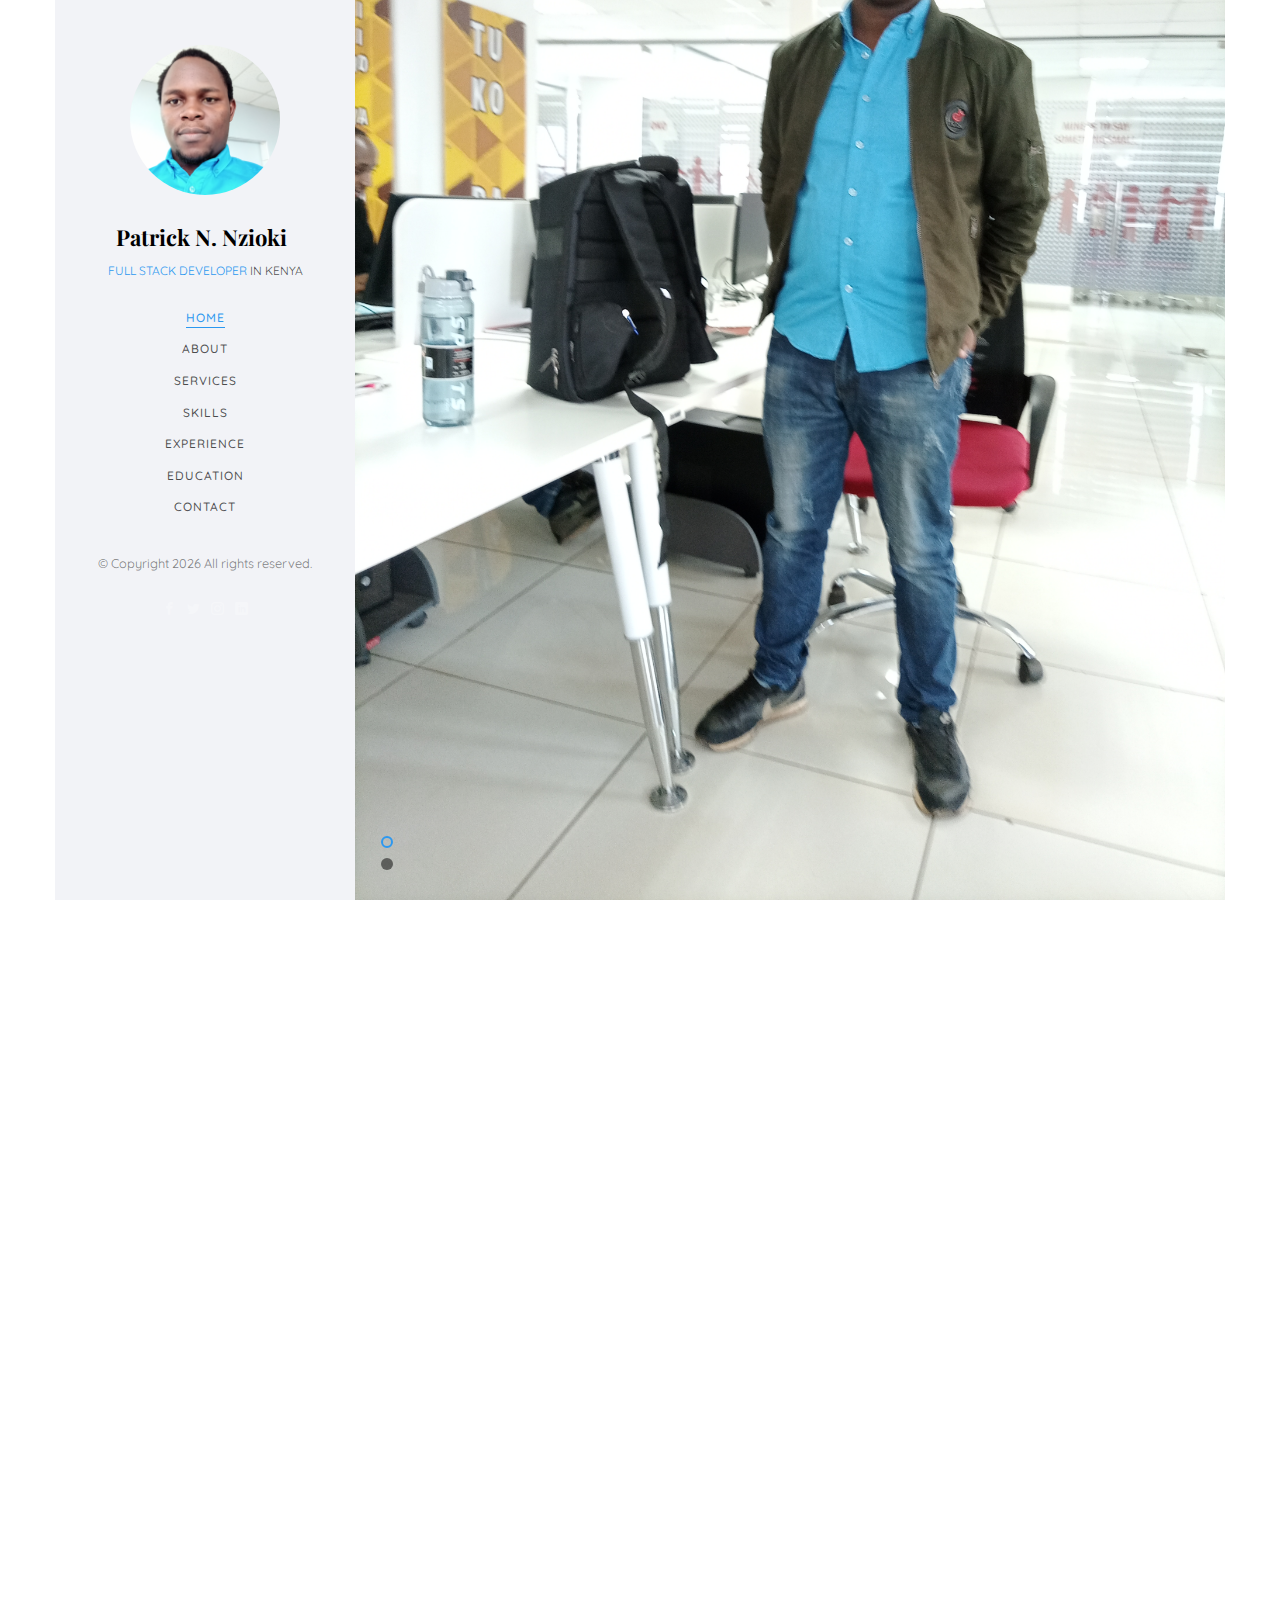
==== commit 59d7c083: "Comment our  download CV and view profile" ====
--- a/index.html
+++ b/index.html
@@ -3,7 +3,7 @@
 	<head>
 	<meta charset="utf-8">
 	<meta http-equiv="X-UA-Compatible" content="IE=edge">
-	<title>Patrick N. Nzioki - Full Stack Developer</title>
+	<title>Patrick - Full Stack Developer</title>
 	<meta name="viewport" content="width=device-width, initial-scale=1">
 	<meta name="description" content="" />
 	<meta name="keywords" content="" />
@@ -106,9 +106,9 @@
 					   			<div class="col-md-6 col-md-offset-3 col-md-pull-3 col-sm-12 col-xs-12 js-fullheight slider-text">
 					   				<div class="slider-text-inner js-fullheight">
 					   					<div class="desc">
-						   					<h1><span class="text-info">Hi! <br>I'm Patrick</span></h1>
+						   					<h1>Hi! <br>I'm Patrick</h1>
 						   					<!-- <h2>100% html5 bootstrap templates Made by <a href="https://colorlib.com/" target="_blank">colorlib.com</a></h2> -->
-												<p><a class="btn btn-primary btn-learn">Download CV <i class="icon-download4"></i></a></p>
+												<!-- <p><a class="btn btn-primary btn-learn">Download CV <i class="icon-download4"></i></a></p> -->
 											</div>
 					   				</div>
 					   			</div>
@@ -122,9 +122,9 @@
 					   			<div class="col-md-6 col-md-offset-3 col-md-pull-3 col-sm-12 col-xs-12 js-fullheight slider-text">
 					   				<div class="slider-text-inner">
 					   					<div class="desc">
-						   					<h1 class="text-primary"><span class="text-info">I am <br>a full stack developer</span></h1>
+						   					<h1>I am <br>a full stack developer</h1>
 												<!-- <h2>100% html5 bootstrap templates Made by <a href="https://colorlib.com/" target="_blank">colorlib.com</a></h2> -->
-												<p><a class="btn btn-primary btn-learn">View Portfolio <i class="icon-briefcase3"></i></a></p>
+												<!-- <p><a class="btn btn-primary btn-learn">View Portfolio <i class="icon-briefcase3"></i></a></p> -->
 											</div>
 					   				</div>
 					   			</div>
@@ -279,7 +279,7 @@
 				</div>
 			</section>
 			
-			<div id="colorlib-counter" class="colorlib-counters" style="background-image: url(images/cover_bg_1.jpg);" data-stellar-background-ratio="0.5">
+			<!-- <div id="colorlib-counter" class="colorlib-counters" style="background-image: url(images/cover_bg_1.jpg);" data-stellar-background-ratio="0.5">
 				<div class="overlay"></div>
 				<div class="colorlib-narrow-content">
 					<div class="row">
@@ -303,7 +303,7 @@
 						</div>
 					</div>
 				</div>
-			</div>
+			</div> -->
 
 			<section class="colorlib-skills" data-section="skills">
 				<div class="colorlib-narrow-content">
